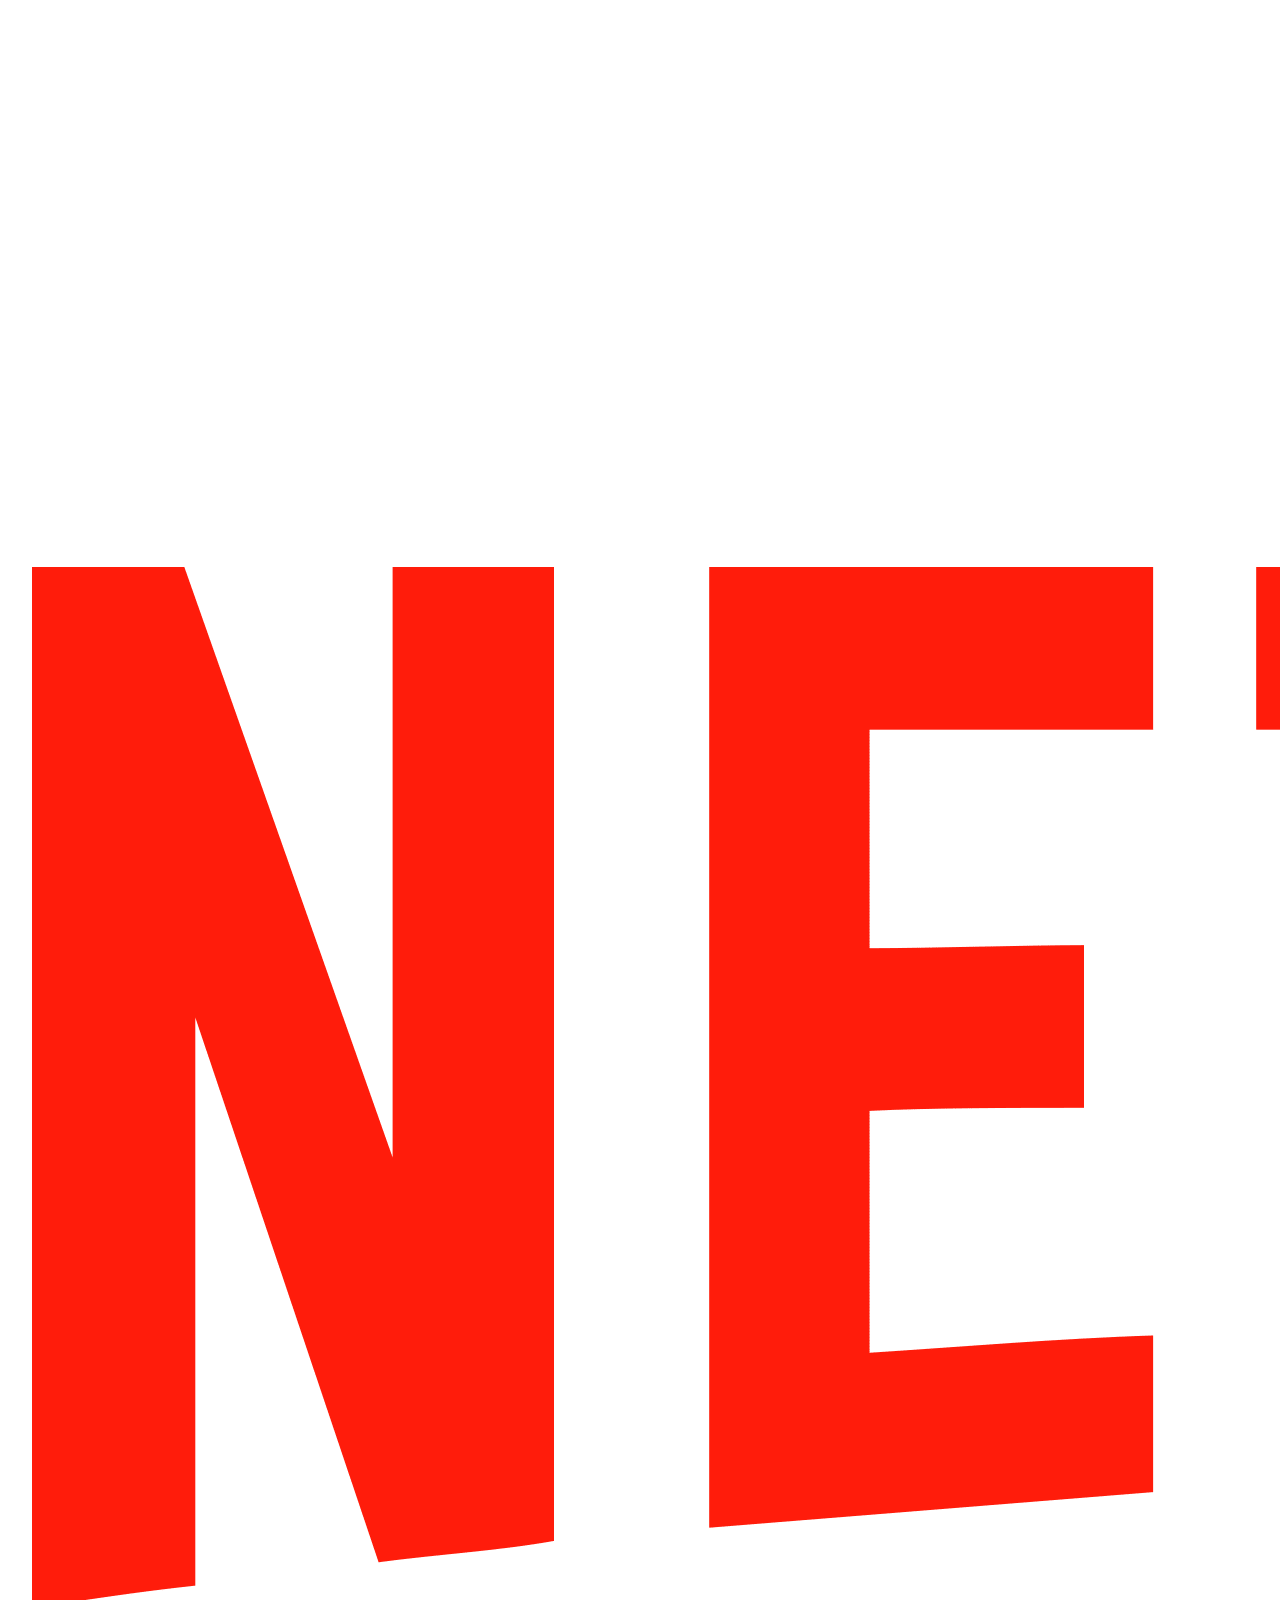
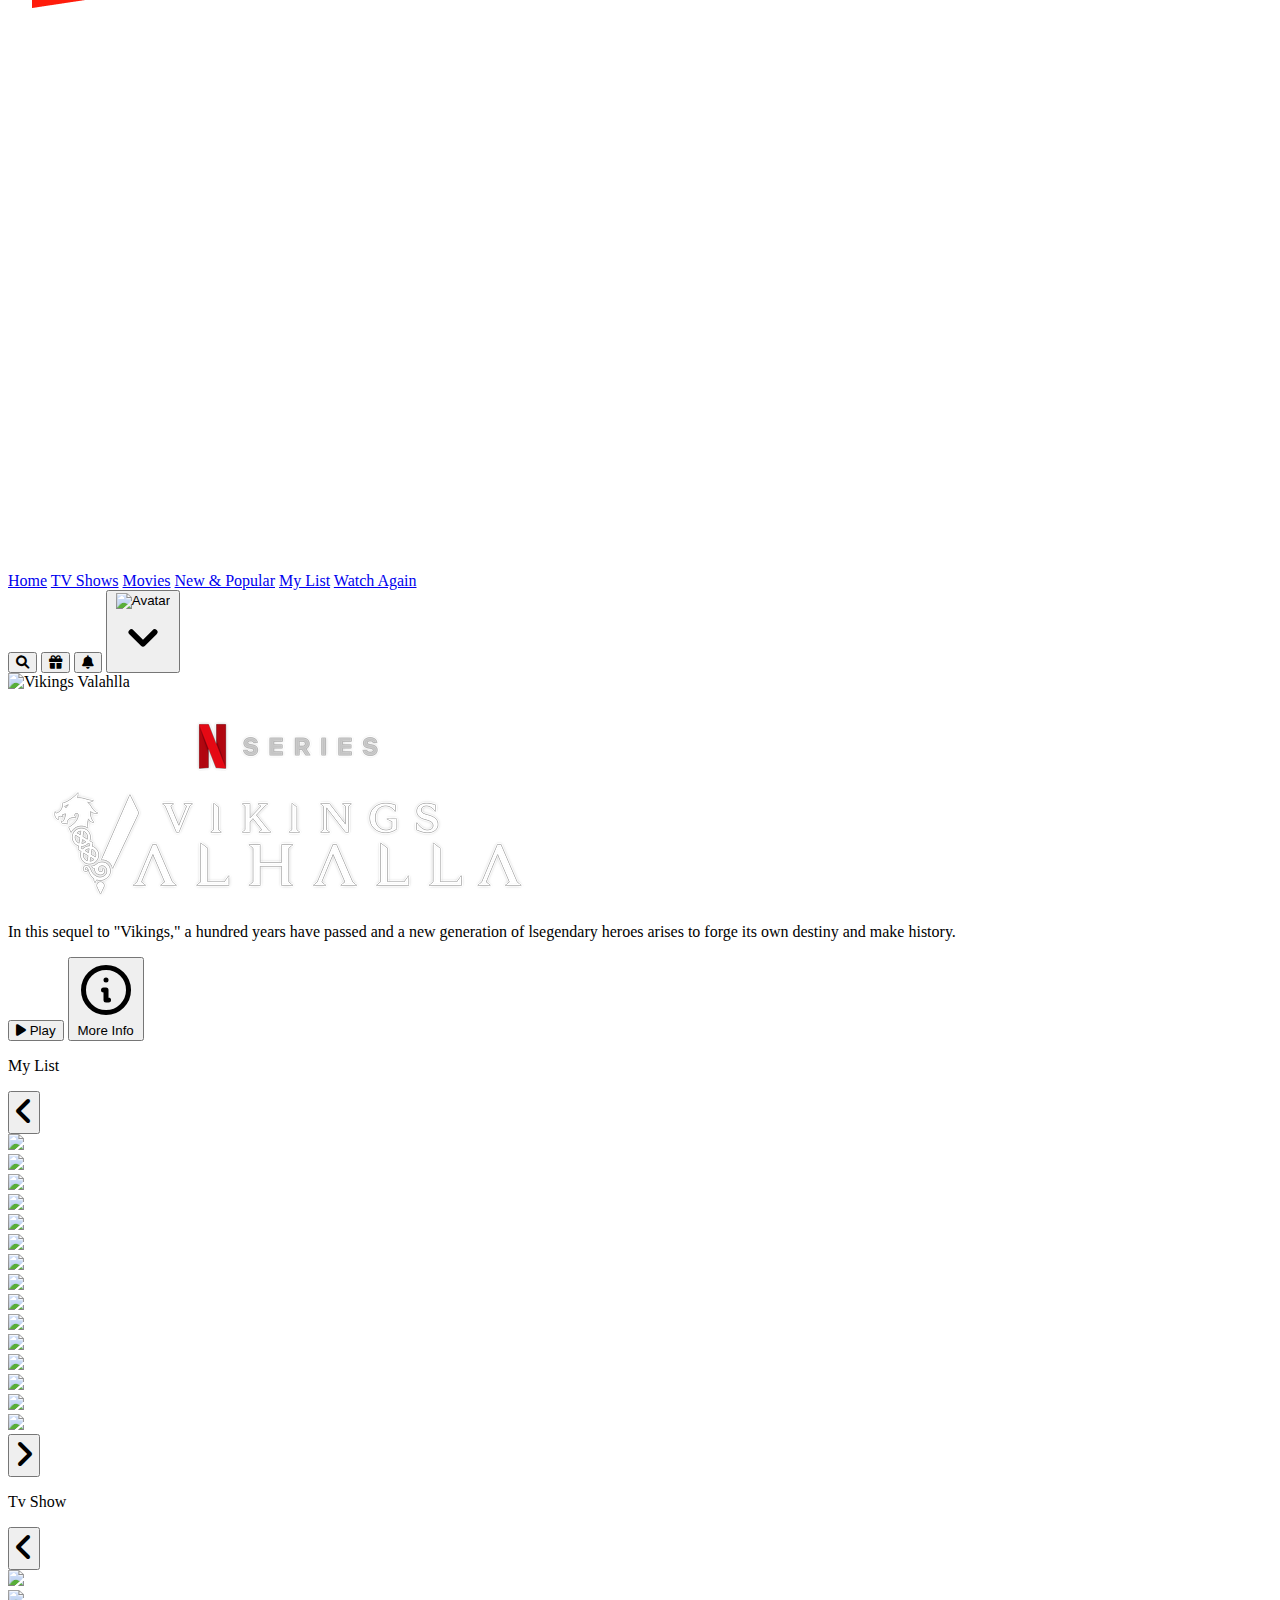
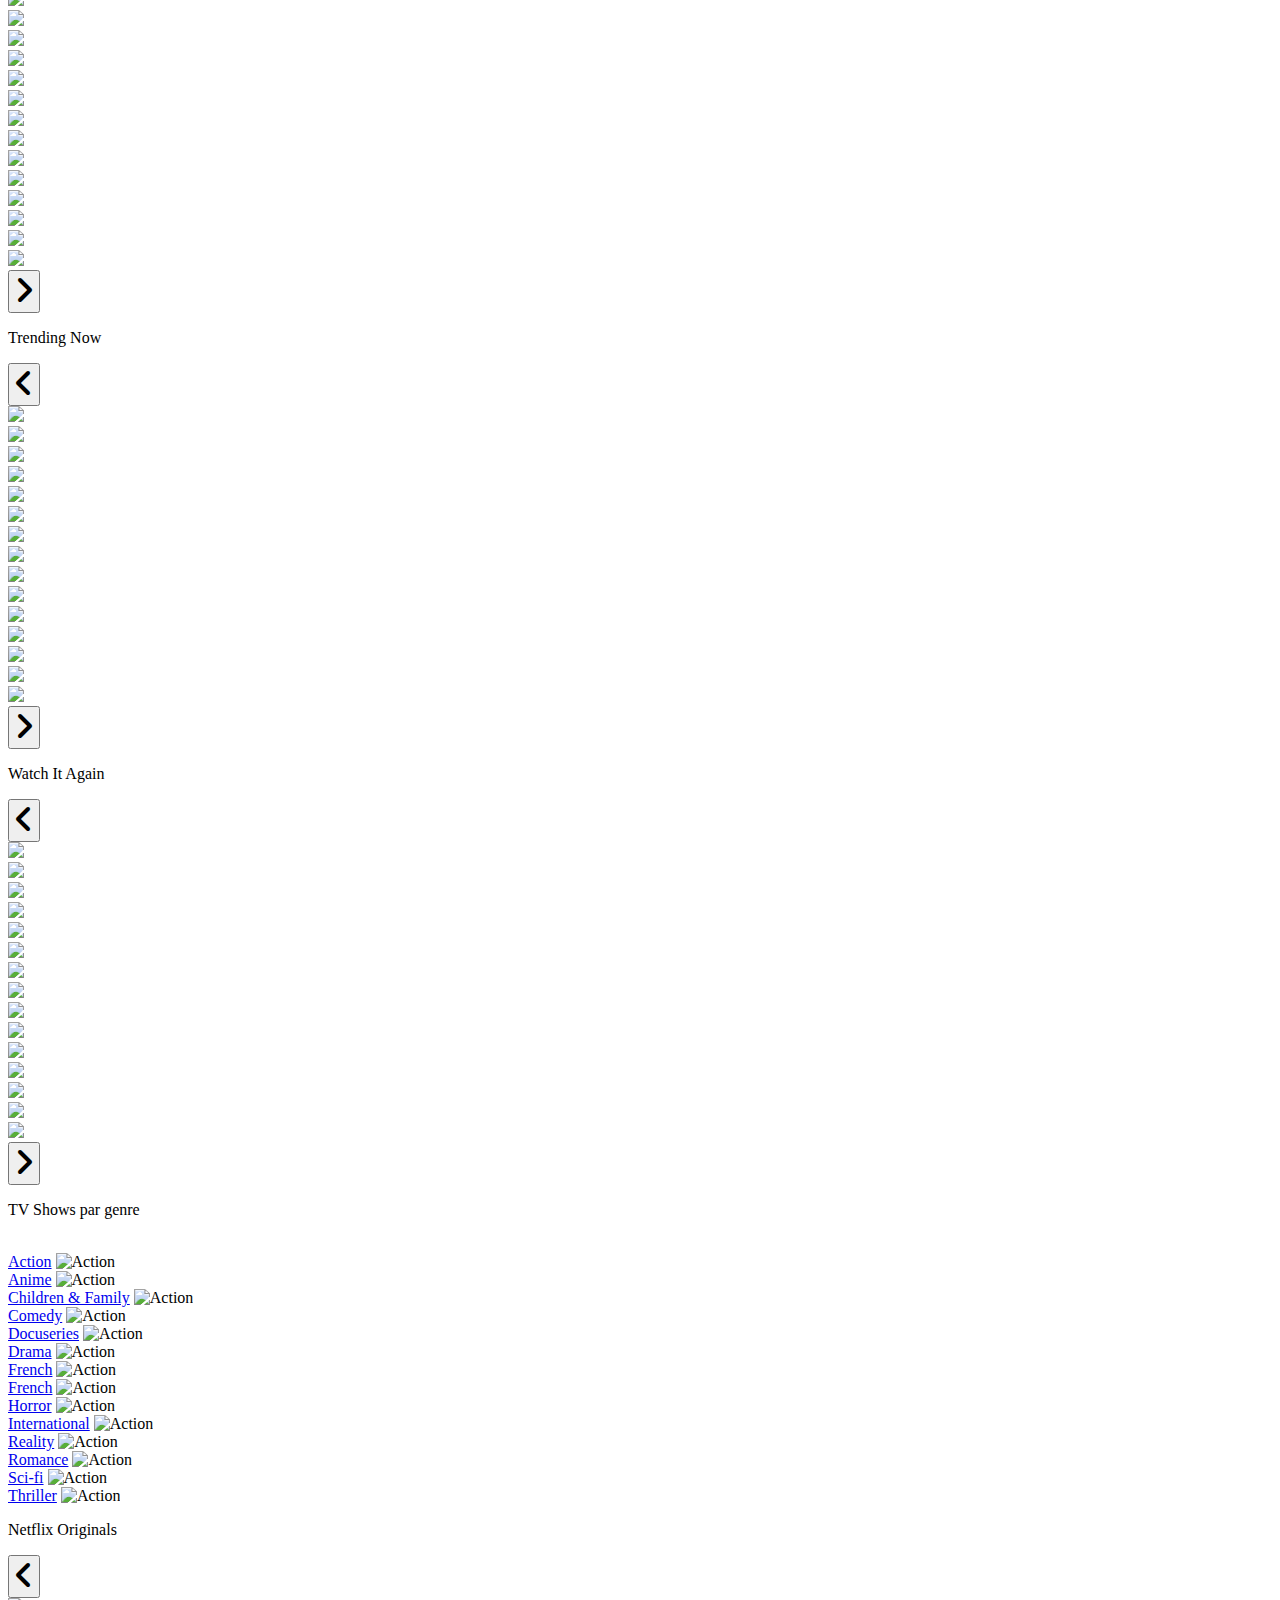
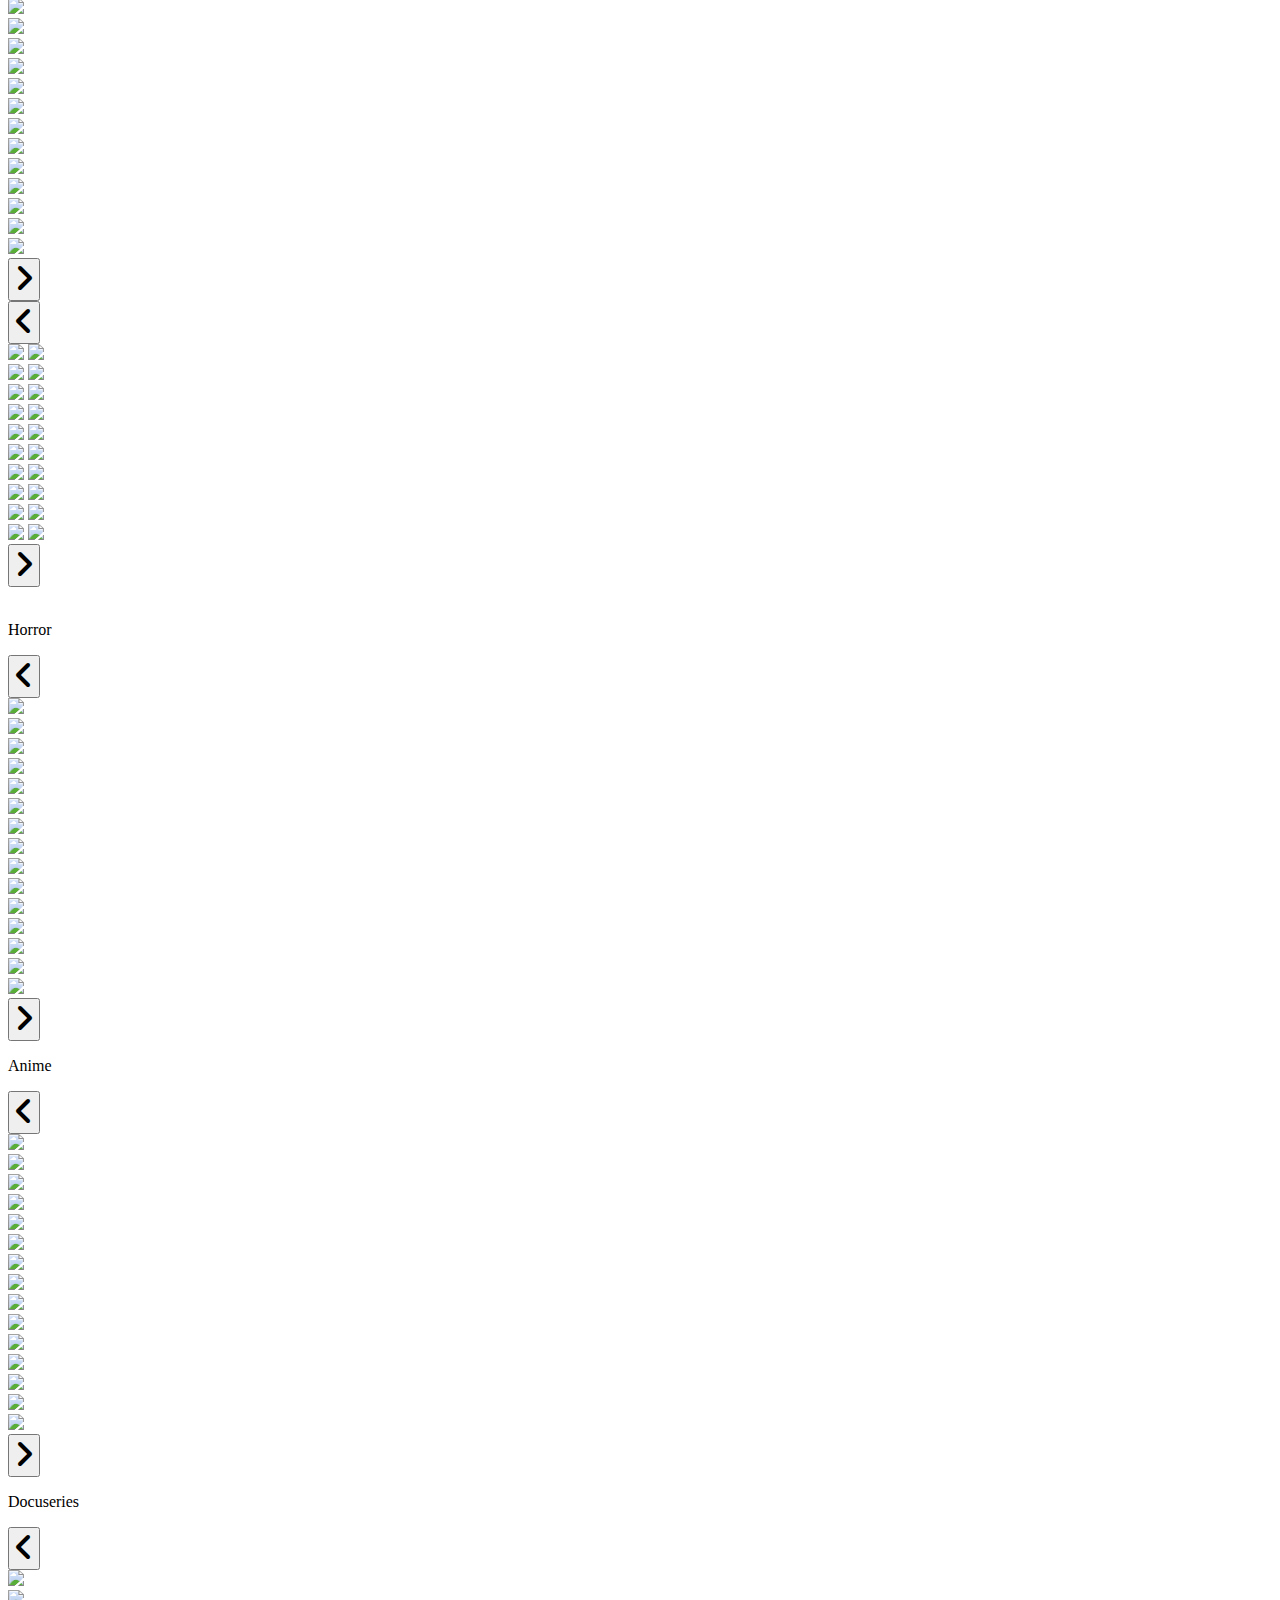
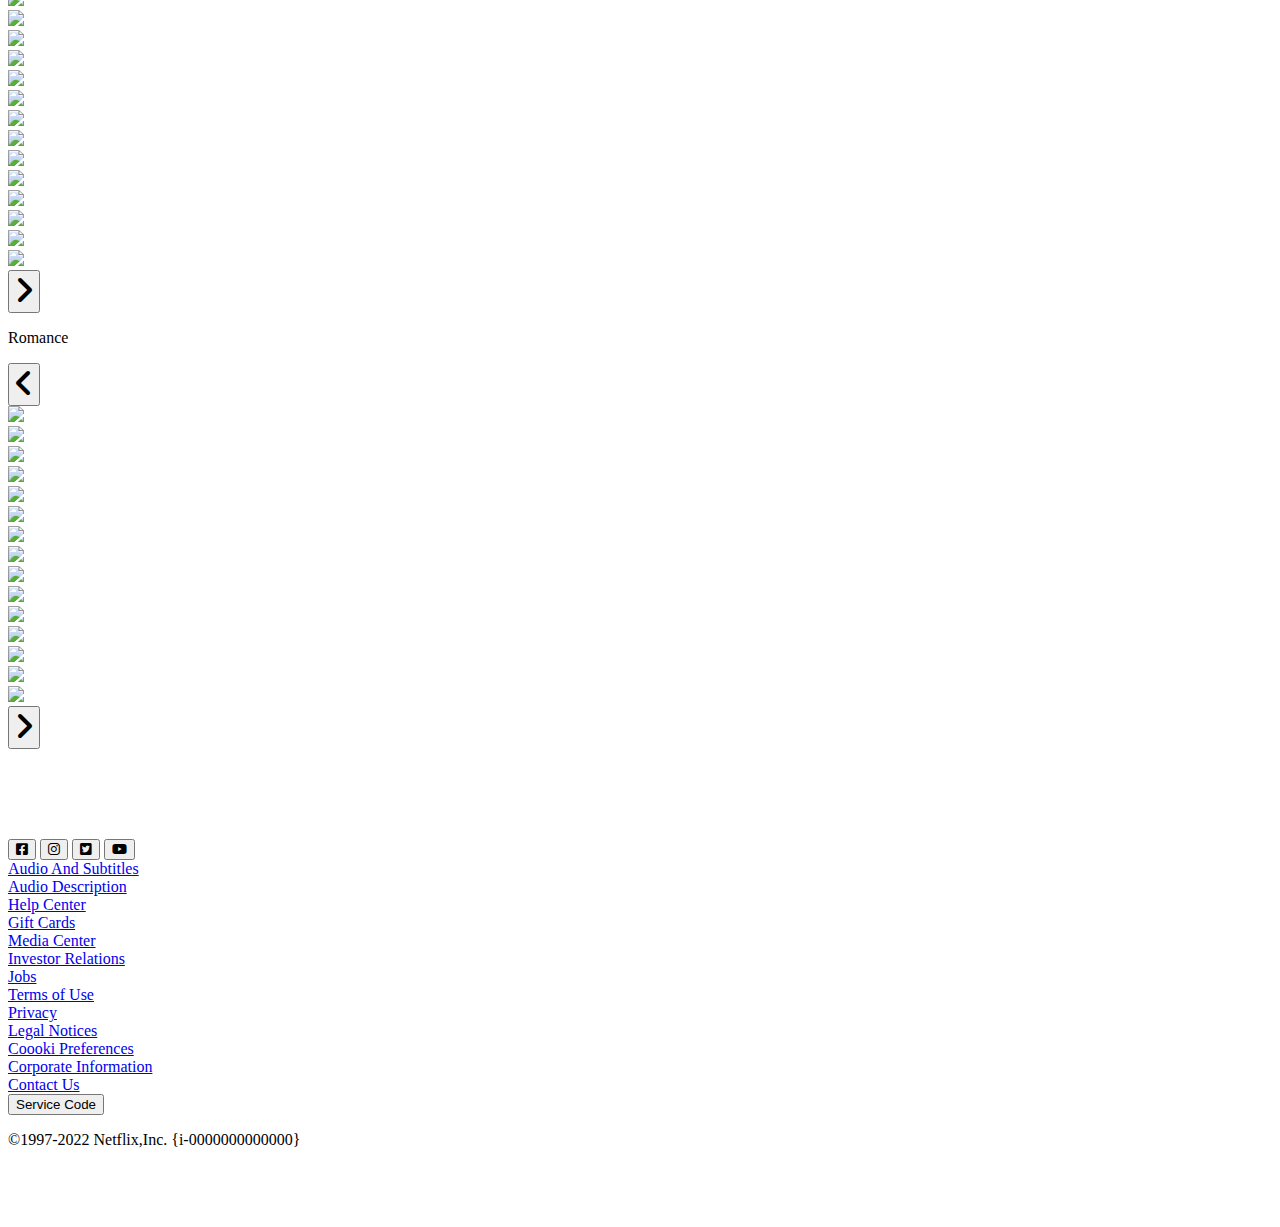
==== Tailwind/Projet Netflix/index.html @ f615016e "Add files via upload" ====
<!DOCTYPE html>
<html class="dark">

<head>

    <meta charset="UTF-8" />
    <meta name="viewport" content="width=device-width, initial-scale=1.0" />
    <meta name="author" content="Jeff GBANZIALI" />
    <meta name="description" content="Watch TV Shows Online, Watch Movies Online" />
    <title> Netflix Home</title>
    <link rel="icon" type="image/png" href="./assets/logo/favicon.ico" />
    <script src="https://cdn.tailwindcss.com"></script>
    <link rel="stylesheet" href="./assets/css/styles.css">
    <link rel="stylesheet" href="https://cdnjs.cloudflare.com/ajax/libs/font-awesome/6.0.0/css/all.min.css" integrity="sha512-9usAa10IRO0HhonpyAIVpjrylPvoDwiPUiKdWk5t3PyolY1cOd4DSE0Ga+ri4AuTroPR5aQvXU9xC6qOPnzFeg==" crossorigin="anonymous" referrerpolicy="no-referrer"
    />

</head>

<body class="bg-black overflow-x-hidden">

    <!------------------------------------------------Haeader------------------------------------------------>

    <header>

        <section id="navbar" class="fixed  top-0 w-full h-18 bg-gradient-to-b  from-black  z-50 text-white">

            <div class="flex xl:flex-row flex-col items-center py-2 px-12 ml-2">
                <a href="#">
                    <img src="./assets/logo/MicrosoftTeams-image.png" alt="Netflix" class="w-24 cursor-pointer" />
                </a>
                <nav class="hidden xl:flex space-x-6 ml-10 text-sm font-light w-1/2">
                    <a href="#" class="font-medium">Home</a>
                    <a href="#" class="hover:text-gray-400">TV Shows</a>
                    <a href="#" class="hover:text-gray-400">Movies</a>
                    <a href="#" class="hover:text-gray-400">New & Popular</a>
                    <a href="#" class="hover:text-gray-400">My List</a>
                    <a href="#" class="hover:text-gray-400">Watch Again</a>
                </nav>

                <nav class="hidden xl:flex justify-center items-center space-x-8 ml-auto text-base font-semibold">
                    <button><i class="fas fa-search text-xl cursor-pointer focus:outline-none"></i></button>
                    <button><i class="fas fa-gift text-xl cursor-pointer focus:outline-none"></i></button>
                    <button><i class="fas fa-bell text-xl cursor-pointer focus:outline-none"></i></button>

                    <button class="flex items-center focus:outline-none">
                            <img src="https://cdn.glitch.global/af80d5c9-1940-44f4-b657-43b4d1e813f7/avatar.jpg?v=1646815955058" alt="Avatar" class="w-8 h-8 rounded"/>
                            <svg class="w-5 h-5 text-white ml-1" fill="currentColor" viewBox="0 0 20 20" xmlns="http://www.w3.org/2000/svg">
                                <path fill-rule="evenodd" d="M5.293 7.293a1 1 0 011.414 0L10 10.586l3.293-3.293a1 1 0 111.414 1.414l-4 4a1 1 0 01-1.414 0l-4-4a1 1 0 010-1.414z" clip-rule="evenodd"></path>
                            </svg>

                        </button>

                </nav>
            </div>

        </section>

        <section class="h-screen">

            <div>

                <img src="https://occ-0-2794-2219.1.nflxso.net/dnm/api/v6/E8vDc_W8CLv7-yMQu8KMEC7Rrr8/AAAABSjmGbTRKGriuBr3O6aT3ice6_yB7-Kq1lwpRP1QmZSDmvWN0Du_0cqlaDONncNIQdUEb2Q5NzAurjUQvxwSHsmbUCjc.jpg?r=105" alt="Vikings Valahlla" class="w-full h-screen object-cover"
                />
                <div class="absolute top-40 px-16">

                    <div class="flex flex-col xl:w-5/12 lg:w-6/12 md:w-8/12 sm:w-8/12 space-y-2 py-12">
                        <img src="./assets/img/2111.png" alt="Vikings Valahlla" />
                        <p class="text-white text-lg text-justify">In this sequel to "Vikings," a hundred years have passed and a new generation of lsegendary heroes arises to forge its own destiny and make history.</p>

                        <div class="flex flex-row w-full space-x-4">
                            <button class="flex justify-center items-center bg-white hover:bg-opacity-80 rounded-lg shadow-md space-x-2 px-8 py-2 mt-5">
                                    <i class="fas fa-play"></i>
                                    <span class="text-gray-800 font-semibold">Play</span>

                                </button>
                            <button class="flex justify-center items-center bg-gray-800 bg-opacity-80 hover:bg-opacity-60 rounded-lg shadow-md space-x-2 px-8 py-2 mt-5">
                                    <svg class="w-6 h-6 text-white" fill="none" stroke="currentColor" viewBox="0 0 24 24" xmlns="http://www.w3.org/2000/svg"> 
                                        <path stroke-linecap="round" stroke-linejoin="round" stroke-width="2" d="M13 16h-1v-4h-1m1-4h.01M21 12a9 9 0 11-18 0 9 9 0 0118 0z"></path> 
                                    </svg>
                                    <span class="text-white font-semibold">More Info</span>
                                </button>
                        </div>

                    </div>

                </div>

            </div>


            <!-- wallpaper, bg gradient to top -->
            <div class="absolute bottom-0 bg-gradient-to-t from-black w-full h-40"></div>


        </section>

    </header>

    <!------------------------------------------------Haeader------------------------------------------------>

    <!------------------------------------------------Main------------------------------------------------>

    <main>

        <!-- My List-->


        <p class="text-white py-2 font-semibold text-xl ml-16">My List</p>

        <section class="carousel overflow-x-hidden scroll-smooth mb-12">

            <!-- carousel -->
            <div class="flex space-x-2">

                <!-- arrow left-->
                <div class="absolute left-0 mt-16 z-30 cursor-pointer text-white leftArrow" onClick="leftScroll('.carousel', '.leftArrow')">
                    <button class="hover:bg-opacity-80 fixed bg-none relative p-4 h-40  mr-2 focus:outline-none"><font size="6"><i class="fas fa-angle-left"></i></font></button>
                </div>

                <div class="relative">
                    <div class="">
                        <a href="#"><img id="image" src="./assets/img/My List/VAL.ZW1zLXByZC1hc3NldHMvdHZzZWFzb24vNTk1NzNjMzYtMDViZC00OWM0LThjN2QtMzljNDExYTJmNTE0LmpwZw==" class="hover:scale-y-105 rounded m-2 max-h-64 max-w-xs" /></a>
                    </div>
                </div>
                <div class="relative">
                    <div class="">
                        <a href="#"><img id="image2" src="./assets/img/My List/green-snake-2.jpg" class="hover:scale-y-105 rounded m-2 max-h-64 max-w-xs" /></a>
                    </div>
                </div>
                <div class="relative">
                    <div class="">
                        <a href="#"><img id="image3" src="./assets/img/My List/newgods.jpg" class="hover:scale-y-105 rounded m-2 max-h-64 max-w-xs" /></a>
                    </div>
                </div>
                <div class="relative">
                    <div class="">
                        <a href="#"><img id="image4" src="./assets/img/My List/saint.jpg" class="hover:scale-y-105 rounded m-2 max-h-64 max-w-xs" /></a>
                    </div>
                </div>
                <div class="relative">
                    <div class="">
                        <a href="#"><img id="image5" src="./assets/img/My List/squid.jpg" class="hover:scale-y-105 rounded m-2 max-h-64 max-w-xs" /></a>
                    </div>
                </div>
                <div class="relative">
                    <div class="">
                        <a href="#"><img id="image6" src="./assets/img/My List/narcos.jpg" class="hover:scale-y-105 rounded m-2 max-h-64 max-w-xs " /></a>
                    </div>
                </div>
                <div class="relative">
                    <div class="">
                        <a href="#"><img id="image7" src="./assets/img/My List/touriste.jpg" class="hover:scale-y-105 rounded m-2 max-h-64 max-w-xs " /></a>
                    </div>
                </div>
                <div class="relative">
                    <div class="">
                        <a href="#"><img id="image8" src="./assets/img/My List/peaky.jpg" class="hover:scale-y-105 rounded m-2 max-h-64 max-w-xs" /></a>
                    </div>
                </div>
                <div class="relative">
                    <div class="   ">
                        <a href="#"><img id="image9" src="./assets/img/My List/casa.jpg" class="hover:scale-y-105 rounded m-2 max-h-64 max-w-xs" /></a>
                    </div>
                </div>
                <div class="relative">
                    <div class="">
                        <a href="#"><img id="image10" src="./assets/img/My List/anonim.jpg" class="hover:scale-y-105 rounded m-2 max-h-64 max-w-xs" /></a>
                    </div>
                </div>
                <div class="relative">
                    <div class="">
                        <a href="#"><img id="image11" src="./assets/img/My List/kenshin.jpg" class="hover:scale-y-105 rounded m-2 max-h-64 max-w-xs" /></a>
                    </div>
                </div>
                <div class="relative">
                    <div class="">
                        <a href="#"><img id="image12" src="./assets/img/My List/thelastki,gdom.png" class="hover:scale-y-105 rounded m-2 max-h-64 max-w-xs" /></a>
                    </div>
                </div>
                <div class="relative">
                    <div class="">
                        <a href="#"><img id="image13" src="./assets/img/My List/lucifer.png" class="hover:scale-y-105 rounded m-2 max-h-64 max-w-xs" /></a>
                    </div>
                </div>
                <div class="relative">
                    <div class="">
                        <a href="#"><img id="image14" src="./assets/img/My List/boruto.jpg" class="hover:scale-y-105 rounded m-2 max-h-64 max-w-xs" /></a>
                    </div>
                </div>
                <div class="relative">
                    <div class="">
                        <a href="#"><img id="image15" src="./assets/img/My List/boy.png" class=" hover:scale-y-105 rounded m-2 max-h-64 max-w-xs" /></a>
                    </div>
                </div>

                <!-- arrow right -->
                <div class="absolute right-0 mt-16 text-white cursor-pointer rightArrow" onClick="rightScroll('.carousel', '.rightArrow')">
                    <button class="p-4 h-40 mr-2 focus:outline-none"><font size="6"><i class="fas fa-angle-right"></i></font></button>
                </div>


            </div>

        </section>

        <!-- My List-->


        <!-- Tv Show-->

        <p class="text-white py-2 font-semibold text-xl ml-16">Tv Show</p>

        <section class="carousel1 overflow-x-hidden scroll-smooth mb-12">

            <!-- carousel -->
            <div class="flex space-x-2 ">

                <!-- arrow left-->
                <div class="absolute left-0 mt-16 z-30 cursor-pointer text-white leftArrow1" onClick="leftScroll('.carousel1', '.leftArrow1')">
                    <button class="relative p-4 h-40  mr-2 focus:outline-none"><font size="6"><i class="fas fa-angle-left"></i></font></button>
                </div>

                <div class="relative">
                    <div class="">
                        <a href="#"><img src="./assets/img/anime/anim1.jpg" class="hover:scale-y-105 rounded m-2 max-h-64 max-w-xs" /></a>
                    </div>
                </div>
                <div class="relative">
                    <div class="">
                        <a href="#"><img src="./assets/img/My list/ragnarok.png" class="hover:scale-y-105 rounded m-2 max-h-64 max-w-xs" /></a>
                    </div>
                </div>
                <div class="relative">
                    <div class="">
                        <a href="#"><img src="./assets/img/My list/lucifer.png" class="hover:scale-y-105 rounded m-2 max-h-64 max-w-xs" /></a>
                    </div>
                </div>
                <div class="relative">
                    <div class="">
                        <a href="#"><img src="./assets/img/Romance/rom3.jpg" class="hover:scale-y-105 rounded m-2 max-h-64 max-w-xs" /></a>
                    </div>
                </div>
                <div class="relative">
                    <div class="">
                        <a href="#"><img src="./assets/img/My list/anonim.jpg" class="hover:scale-y-105 rounded m-2 max-h-64 max-w-xs" /></a>
                    </div>
                </div>
                <div class="relative">
                    <div class="">
                        <a href="#"><img src="./assets/img/horror/horror16.jpg" class="hover:scale-y-105 rounded m-2 max-h-64 max-w-xs " /></a>
                    </div>
                </div>
                <div class="relative">
                    <div class="">
                        <a href="#"><img src="./assets/img/My list/boruto.jpg" class="hover:scale-y-105 rounded m-2 max-h-64 max-w-xs " /></a>
                    </div>
                </div>
                <div class="relative">
                    <div class="">
                        <a href="#"><img src="./assets/img/Tv Shows/affection.png" class="hover:scale-y-105 rounded m-2 max-h-64 max-w-xs" /></a>
                    </div>
                </div>
                <div class="relative">
                    <div class="   ">
                        <a href="#"><img src="./assets/img/Tv Shows/vikings.png" class="hover:scale-y-105 rounded m-2 max-h-64 max-w-xs" /></a>
                    </div>
                </div>
                <div class="relative">
                    <div class="">
                        <a href="#"><img src="./assets/img/Tv Shows/vanhelsing.png" class="hover:scale-y-105 rounded m-2 max-h-64 max-w-xs" /></a>
                    </div>
                </div>
                <div class="relative">
                    <div class="">
                        <a href="#"><img src="./assets/img/horror/horror8.jpg" class="hover:scale-y-105 rounded m-2 max-h-64 max-w-xs" /></a>
                    </div>
                </div>
                <div class="relative">
                    <div class="">
                        <a href="#"><img src="./assets/img/Romance/rom4.jpg" class="hover:scale-y-105 rounded m-2 max-h-64 max-w-xs" /></a>
                    </div>
                </div>
                <div class="relative">
                    <div class="">
                        <a href="#"><img src="./assets/img/My list/touriste.jpg" class="hover:scale-y-105 rounded m-2 max-h-64 max-w-xs" /></a>
                    </div>
                </div>
                <div class="relative">
                    <div class="">
                        <a href="#"><img src="./assets/img/anime/anim8.png" class="hover:scale-y-105 rounded m-2 max-h-64 max-w-xs" /></a>
                    </div>
                </div>
                <div class="relative">
                    <div class="">
                        <a href="#"><img src="./assets/img/comédie/comedie12.jpg" class=" hover:scale-y-105 rounded m-2 max-h-64 max-w-xs" /></a>
                    </div>
                </div>

                <!-- arrow right -->
                <div class="absolute right-0 mt-16 text-white cursor-pointer rightArrow1" onClick="rightScroll('.carousel1', '.rightArrow1')">
                    <button class="p-4 h-40 mr-2 focus:outline-none"><font size="6"><i class="fas fa-angle-right"></i></font></button>
                </div>


            </div>

        </section>



        <!-- Tv Show-->


        <!-- Trending Now-->


        <p class="text-white py-2 font-semibold text-xl ml-16">Trending Now</p>

        <section class="carousel2 overflow-x-hidden scroll-smooth mb-12">

            <!-- carousel -->
            <div class="flex space-x-2 ">

                <!-- arrow left-->
                <div class="absolute left-0 mt-16 z-30 cursor-pointer text-white leftArrow2" onClick="leftScroll('.carousel2', '.leftArrow2')">
                    <button class="relative p-4 h-40  mr-2 focus:outline-none"><font size="6"><i class="fas fa-angle-left"></i></font></button>
                </div>

                <div class="relative">
                    <div class="">
                        <a href="#"><img src="./assets/img/Trending Now/1.jpg" class="hover:scale-y-105 rounded m-2 max-h-64 max-w-xs" /></a>
                    </div>
                </div>
                <div class="relative">
                    <div class="">
                        <a href="#"><img src="./assets/img/Trending Now/2.webp" class="hover:scale-y-105 rounded m-2 max-h-64 max-w-xs" /></a>
                    </div>
                </div>
                <div class="relative">
                    <div class="">
                        <a href="#"><img src="./assets/img/Trending Now/3.jpg" class="hover:scale-y-105 rounded m-2 max-h-64 max-w-xs" /></a>
                    </div>
                </div>
                <div class="relative">
                    <div class="">
                        <a href="#"><img src="./assets/img/Trending Now/4.jpg" class="hover:scale-y-105 rounded m-2 max-h-64 max-w-xs" /></a>
                    </div>
                </div>
                <div class="relative">
                    <div class="">
                        <a href="#"><img src="./assets/img/Trending Now/5.jpg" class="hover:scale-y-105 rounded m-2 max-h-64 max-w-xs" /></a>
                    </div>
                </div>
                <div class="relative">
                    <div class="">
                        <a href="#"><img src="./assets/img/Trending Now/6.webp" class="hover:scale-y-105 rounded m-2 max-h-64 max-w-xs " /></a>
                    </div>
                </div>
                <div class="relative">
                    <div class="">
                        <a href="#"><img src="./assets/img/Trending Now/7.jpg" class="hover:scale-y-105 rounded m-2 max-h-64 max-w-xs " /></a>
                    </div>
                </div>
                <div class="relative">
                    <div class="">
                        <a href="#"><img src="./assets/img/Trending Now/8.jpg" class="hover:scale-y-105 rounded m-2 max-h-64 max-w-xs" /></a>
                    </div>
                </div>
                <div class="relative">
                    <div class="   ">
                        <a href="#"><img src="./assets/img/Trending Now/9.jpg" class="hover:scale-y-105 rounded m-2 max-h-64 max-w-xs" /></a>
                    </div>
                </div>
                <div class="relative">
                    <div class="">
                        <a href="#"><img src="./assets/img/Trending Now/10.png" class="hover:scale-y-105 rounded m-2 max-h-64 max-w-xs" /></a>
                    </div>
                </div>
                <div class="relative">
                    <div class="">
                        <a href="#"><img src="./assets/img/Trending Now/11.jpg" class="hover:scale-y-105 rounded m-2 max-h-64 max-w-xs" /></a>
                    </div>
                </div>
                <div class="relative">
                    <div class="">
                        <a href="#"><img src="./assets/img/Trending Now/12.jpg" class="hover:scale-y-105 rounded m-2 max-h-64 max-w-xs" /></a>
                    </div>
                </div>
                <div class="relative">
                    <div class="">
                        <a href="#"><img src="./assets/img/Trending Now/13.jpg" class="hover:scale-y-105 rounded m-2 max-h-64 max-w-xs" /></a>
                    </div>
                </div>
                <div class="relative">
                    <div class="">
                        <a href="#"><img src="./assets/img/Trending Now/14.jpg" class="hover:scale-y-105 rounded m-2 max-h-64 max-w-xs" /></a>
                    </div>
                </div>
                <div class="relative">
                    <div class="">
                        <a href="#"><img src="./assets/img/Trending Now/15.jpeg" class=" hover:scale-y-105 rounded m-2 max-h-64 max-w-xs" /></a>
                    </div>
                </div>

                <!-- arrow right -->
                <div class="absolute right-0 mt-16 text-white cursor-pointer rightArrow2" onClick="rightScroll('.carousel2', '.rightArrow2')">
                    <button class="p-4 h-40 mr-2 focus:outline-none"><font size="6"><i class="fas fa-angle-right"></i></font></button>
                </div>



            </div>

        </section>

        <!-- Trending Now-->


        <!-- Watch It Again -->

        <p class="text-white py-2 font-semibold text-xl ml-16">Watch It Again</p>
        <section class="carousel3 overflow-x-hidden scroll-smooth mb-12">

            <!-- carousel -->
            <div class="flex space-x-2 ">

                <!-- arrow left-->
                <div class="absolute left-0 mt-16 z-30 cursor-pointer text-white leftArrow3" onClick="leftScroll('.carousel3', '.leftArrow3')">
                    <button class="relative p-4 h-40  mr-2 focus:outline-none"><font size="6"><i class="fas fa-angle-left"></i></font></button>
                </div>

                <div class="relative">
                    <div class="">
                        <a href="#"><img src="./assets/img/My list/vikings.png" class="hover:scale-y-105 rounded m-2 max-h-64 max-w-xs" /></a>
                    </div>
                </div>
                <div class="relative">
                    <div class="">
                        <a href="#"><img src="./assets/img/My list/thelastki,gdom.png" class="hover:scale-y-105 rounded m-2 max-h-64 max-w-xs" /></a>
                    </div>
                </div>
                <div class="relative">
                    <div class="">
                        <a href="#"><img src="./assets/img/My list/peaky.jpg" class="hover:scale-y-105 rounded m-2 max-h-64 max-w-xs" /></a>
                    </div>
                </div>
                <div class="relative">
                    <div class="">
                        <a href="#"><img src="./assets/img/My list/adams.jpg" class="hover:scale-y-105 rounded m-2 max-h-64 max-w-xs" /></a>
                    </div>
                </div>
                <div class="relative">
                    <div class="">
                        <a href="#"><img src="./assets/img/horror/horror16.jpg" class="hover:scale-y-105 rounded m-2 max-h-64 max-w-xs" /></a>
                    </div>
                </div>
                <div class="relative">
                    <div class="">
                        <a href="#"><img src="./assets/img/horror/horror12.jpg" class="hover:scale-y-105 rounded m-2 max-h-64 max-w-xs " /></a>
                    </div>
                </div>
                <div class="relative">
                    <div class="">
                        <a href="#"><img src="./assets/img/My list/boy.png" class="hover:scale-y-105 rounded m-2 max-h-64 max-w-xs " /></a>
                    </div>
                </div>
                <div class="relative">
                    <div class="">
                        <a href="#"><img src="./assets/img/My list/ragnarok.png" class="hover:scale-y-105 rounded m-2 max-h-64 max-w-xs" /></a>
                    </div>
                </div>
                <div class="relative">
                    <div class="   ">
                        <a href="#"><img src="./assets/img/My list/lucifer.png" class="hover:scale-y-105 rounded m-2 max-h-64 max-w-xs" /></a>
                    </div>
                </div>
                <div class="relative">
                    <div class="">
                        <a href="#"><img src="./assets/img/Trending Now/14.jpg" class="hover:scale-y-105 rounded m-2 max-h-64 max-w-xs" /></a>
                    </div>
                </div>
                <div class="relative">
                    <div class="">
                        <a href="#"><img src="./assets/img/Trending Now/5.jpg" class="hover:scale-y-105 rounded m-2 max-h-64 max-w-xs" /></a>
                    </div>
                </div>
                <div class="relative">
                    <div class="">
                        <a href="#"><img src="./assets/img/Trending Now/1.jpg" class="hover:scale-y-105 rounded m-2 max-h-64 max-w-xs" /></a>
                    </div>
                </div>
                <div class="relative">
                    <div class="">
                        <a href="#"><img src="./assets/img/My list/VAL.ZW1zLXByZC1hc3NldHMvdHZzZWFzb24vNTk1NzNjMzYtMDViZC00OWM0LThjN2QtMzljNDExYTJmNTE0LmpwZw==" class="hover:scale-y-105 rounded m-2 max-h-64 max-w-xs" /></a>
                    </div>
                </div>
                <div class="relative">
                    <div class="">
                        <a href="#"><img src="./assets/img/anime/anim5.jpg" class="hover:scale-y-105 rounded m-2 max-h-64 max-w-xs" /></a>
                    </div>
                </div>
                <div class="relative">
                    <div class="">
                        <a href="#"><img src="./assets/img/anime/anim8.png" class=" hover:scale-y-105 rounded m-2 max-h-64 max-w-xs" /></a>
                    </div>
                </div>

                <!-- arrow right -->
                <div class="absolute right-0 mt-16 text-white cursor-pointer rightArrow3" onClick="rightScroll('.carousel3', '.rightArrow3')">
                    <button class="p-4 h-40 mr-2 focus:outline-none"><font size="6"><i class="fas fa-angle-right"></i></font></button>
                </div>



            </div>

        </section>


        <!-- Watch It Again -->

        <!-- TV Shows par genre-->
        <section>

            <div class="px-12 py-3 mx-6 ">


                <p class="py-2 text-white font-bold">TV Shows par genre</p>
                <br>
                <div>

                    <div class="grid gap-3 xl:grid-cols-7 lg:grid-cols-5 md:grid-cols-4 sm:grid-cols-3 grid-cols-2">

                        <div class="relative bg-gradient-to-r hover:opacity-50 from-green-900 to-green-100 rounded overflow-hidden">
                            <a class="absolute top-1/4 left-3 no-underline text-white font-bold lg:text-xl md:text-base z-10" href="#">Action</a>
                            <img class="rounded opacity-30 mb-3 transform hover:scale-125 transition duration-500 ease-in-out overflow-hidden" src="" alt="Action">
                        </div>

                        <div class="relative bg-gradient-to-r hover:opacity-50 from-red-900 to-red-100 rounded overflow-hidden">
                            <a class="absolute top-1/4 left-3 no-underline text-white font-bold lg:text-xl md:text-base z-10" href="#">Anime</a>
                            <img class="rounded opacity-30 mb-3 transform hover:scale-125 transition duration-500 ease-in-out overflow-hidden" src="" alt="Action">
                        </div>

                        <div class="relative bg-gradient-to-r hover:opacity-50 from-yellow-900 to-yellow-100 rounded overflow-hidden">
                            <a class="absolute lg:top-1/4 lg:left-3 md:top-1 md:left-3 no-underline text-white font-bold lg:text-xl md:text-base z-10" href="#">Children & Family</a>
                            <img class="rounded opacity-30 mb-3 transform hover:scale-125 transition duration-500 ease-in-out overflow-hidden" src="" alt="Action">
                        </div>

                        <div class="relative bg-gradient-to-r hover:opacity-50 from-pink-900 to-pink-100 rounded overflow-hidden">
                            <a class="absolute top-1/4 left-3 no-underline text-white font-bold lg:text-xl md:text-base z-10" href="#">Comedy</a>
                            <img class="rounded opacity-30 mb-3 transform hover:scale-125 transition duration-500 ease-in-out overflow-hidden" src="" alt="Action">
                        </div>

                        <div class="relative bg-gradient-to-r hover:opacity-50 from-indigo-900 to-indigo-100 rounded overflow-hidden">
                            <a class="absolute top-1/4 left-3 no-underline text-white font-bold lg:text-xl md:text-base z-10" href="#">Docuseries</a>
                            <img class="rounded opacity-30 mb-3 transform hover:scale-125 transition duration-500 ease-in-out overflow-hidden" src="./assets/img/docuseries.png" alt="Action">
                        </div>

                        <div class="relative bg-gradient-to-r from-green-500 to-green-100 rounded overflow-hidden">
                            <a class="absolute top-1/4 left-3 no-underline text-white font-bold lg:text-xl md:text-base z-10" href="#">Drama</a>
                            <img class="rounded opacity-30 mb-3 transform hover:scale-125 transition duration-500 ease-in-out overflow-hidden" src="" alt="Action">
                        </div>

                        <div class="relative bg-gradient-to-r hover:opacity-50 from-pink-500 to-pink-100 rounded overflow-hidden">
                            <a class="absolute top-1/4 left-3 no-underline text-white font-bold lg:text-xl md:text-base z-10" href="#">French</a>
                            <img class="rounded opacity-30 mb-3 transform hover:scale-125 transition duration-500 ease-in-out overflow-hidden" src="" alt="Action">
                        </div>

                        <div class="relative bg-gradient-to-r hover:opacity-50 from-blue-500 to-blue-100 rounded overflow-hidden">
                            <a class="absolute top-1/4 left-3 no-underline text-white font-bold lg:text-xl md:text-base z-10" href="#">French</a>
                            <img class="rounded opacity-30 mb-3 transform hover:scale-125 transition duration-500 ease-in-out overflow-hidden" src="" alt="Action">
                        </div>

                        <div class="relative bg-gradient-to-r from-purple-600 hover:opacity-50 to-purple-100 rounded overflow-hidden">
                            <a class="absolute top-1/4 left-3 no-underline text-white font-bold lg:text-xl md:text-base z-10" href="#">Horror</a>
                            <img class="rounded opacity-30 mb-3 transform hover:scale-125 transition duration-500 ease-in-out overflow-hidden" src="" alt="Action">
                        </div>

                        <div class="relative bg-gradient-to-r from-red-600 hover:opacity-50 to-red-100 rounded overflow-hidden">
                            <a class="absolute top-1/4 left-3 no-underline text-white font-bold lg:text-xl md:text-base z-10" href="#">International</a>
                            <img class="rounded opacity-30 mb-3 transform hover:scale-125 transition duration-500 ease-in-out overflow-hidden" src="" alt="Action">
                        </div>

                        <div class="relative bg-gradient-to-r from-indigo-700 hover:opacity-50 to-indigo-100 rounded overflow-hidden">
                            <a class="absolute top-1/4 left-3 no-underline text-white font-bold lg:text-xl md:text-base z-10" href="#">Reality</a>
                            <img class="rounded opacity-30 mb-3 transform hover:scale-125 transition duration-500 ease-in-out overflow-hidden" src="" alt="Action">
                        </div>


                        <div class="relative bg-gradient-to-r from-yellow-500 hover:opacity-50 to-yellow-100 rounded overflow-hidden">
                            <a class="absolute top-1/4 left-3 no-underline text-white font-bold lg:text-xl md:text-base z-10" href="#">Romance</a>
                            <img class="rounded opacity-30 mb-3 transform hover:scale-125 transition duration-500 ease-in-out overflow-hidden" src="" alt="Action">
                        </div>

                        <div class="relative bg-gradient-to-r from-pink-400 hover:opacity-50 to-pink-100 rounded overflow-hidden">
                            <a class="absolute top-1/4 left-3 no-underline text-white font-bold lg:text-xl md:text-base z-10" href="#">Sci-fi</a>
                            <img class="rounded opacity-30 mb-3 transform hover:scale-125 transition duration-500 ease-in-out overflow-hidden" src="" alt="Action">
                        </div>

                        <div class="relative bg-gradient-to-r from-purple-500 hover:opacity-50 to-purple-50 rounded overflow-hidden">
                            <a class="absolute top-1/4 left-3 no-underline text-white font-bold lg:text-xl md:text-base z-10" href="#">Thriller</a>
                            <img class="rounded opacity-30 mb-3 transform hover:scale-125 transition duration-500 ease-in-out overflow-hidden" src="" alt="Action">
                        </div>

                    </div>
                </div>
            </div>

        </section>

        <!-- TV Shows par genre-->




        <!-- Netflix Originals-->


        <p class="text-white py-2 font-semibold text-xl ml-16">Netflix Originals</p>
        <section class="carousel4  overflow-x-hidden scroll-smooth mb-12">

            <!-- carousel -->
            <div class="flex space-x-2 ">

                <!-- arrow left-->
                <div class="absolute left-0 mt-16 z-30 cursor-pointer text-white leftArrow4" onClick="leftScroll('.carousel4', '.leftArrow4')">
                    <button class="relative p-4 h-40  mr-2 focus:outline-none"><font size="6"><i class="fas fa-angle-left"></i></font></button>
                </div>

                <div class="relative">
                    <div class="">
                        <a href="#"><img src="./assets/img/Netflix Orignals/1.jpg" class="hover:scale-y-105 rounded m-2 max-h-64 max-w-xs" /></a>
                    </div>
                </div>

                <div class="relative">
                    <div class="">
                        <a href="#"><img src="./assets/img/Netflix Orignals/3.png" class="hover:scale-y-105 rounded m-2 max-h-64 max-w-xs" /></a>
                    </div>
                </div>
                <div class="relative">
                    <div class="">
                        <a href="#"><img src="./assets/img/Netflix Orignals/4.jpg" class="hover:scale-y-105 rounded m-2 max-h-64 max-w-xs" /></a>
                    </div>
                </div>
                <div class="relative">
                    <div class="">
                        <a href="#"><img src="./assets/img/Netflix Orignals/5.png" class="hover:scale-y-105 rounded m-2 max-h-64 max-w-xs" /></a>
                    </div>
                </div>
                <div class="relative">
                    <div class="">
                        <a href="#"><img src="./assets/img/Netflix Orignals/6.jpeg" class="hover:scale-y-105 rounded m-2 max-h-64 max-w-xs " /></a>
                    </div>
                </div>
                <div class="relative">
                    <div class="">
                        <a href="#"><img src="./assets/img/Netflix Orignals/7.webp" class="hover:scale-y-105 rounded m-2 max-h-64 max-w-xs " /></a>
                    </div>
                </div>
                <div class="relative">
                    <div class="">
                        <a href="#"><img src="./assets/img/Netflix Orignals/8.jpg" class="hover:scale-y-105 rounded m-2 max-h-64 max-w-xs" /></a>
                    </div>
                </div>
                <div class="relative">
                    <div class="   ">
                        <a href="#"><img src="./assets/img/Netflix Orignals/9.jpg" class="hover:scale-y-105 rounded m-2 max-h-64 max-w-xs" /></a>
                    </div>
                </div>
                <div class="relative">
                    <div class="">
                        <a href="#"><img src="./assets/img/Netflix Orignals/10.jpg" class="hover:scale-y-105 rounded m-2 max-h-64 max-w-xs" /></a>
                    </div>
                </div>
                <div class="relative">
                    <div class="">
                        <a href="#"><img src="./assets/img/Netflix Orignals/11.jpg" class="hover:scale-y-105 rounded m-2 max-h-64 max-w-xs" /></a>
                    </div>
                </div>
                <div class="relative">
                    <div class="">
                        <a href="#"><img src="./assets/img/Netflix Orignals/12.webp" class="hover:scale-y-105 rounded m-2 max-h-64 max-w-xs" /></a>
                    </div>
                </div>
                <div class="relative">
                    <div class="">
                        <a href="#"><img src="./assets/img/Netflix Orignals/13.jpeg" class="hover:scale-y-105 rounded m-2 max-h-64 max-w-xs" /></a>
                    </div>
                </div>
                <div class="relative">
                    <div class="">
                        <a href="#"><img src="./assets/img/Netflix Orignals/15.jpg" class=" hover:scale-y-105 rounded m-2 max-h-64 max-w-xs" /></a>
                    </div>
                </div>

                <!-- arrow right -->
                <div class="absolute right-0 mt-16 text-white cursor-pointer rightArrow4" onClick="rightScroll('.carousel4', '.rightArrow4')">
                    <button class="p-4 h-40 mr-2 focus:outline-none"><font size="6"><i class="fas fa-angle-right"></i></font></button>
                </div>



            </div>

        </section>


        <!-- Netflix Originals-->

        <!-- Top 10 on planet Mars Today -->


        <section class="carousel9 overflow-x-hidden mb-12">


            <div class=" flex space-x-2">
                <div class="absolute left-0 mt-6 z-30 cursor-pointer text-white leftArrow9" onClick="leftScroll('.carousel9', '.leftArrow9')">
                    <button class="relative p-4 h-40  mr-2 focus:outline-none"><font size="6"><i class="fas fa-angle-left"></i></font></button>
                </div>
                <div class="relative">
                    <div class="flex w-64 ml-16">
                        <a href="#"><img src="./assets/img/top/top_1.png" class="" /></a>
                        <a href="#"><img src="./assets/img/My list/VAL.ZW1zLXByZC1hc3NldHMvdHZzZWFzb24vNTk1NzNjMzYtMDViZC00OWM0LThjN2QtMzljNDExYTJmNTE0LmpwZw==" class="rounded w-64" /></a>
                    </div>
                </div>
                <div class="relative">
                    <div class="flex w-64">
                        <a href="#"><img src="./assets/img/top/top_2.png" class="" /></a>
                        <a href="#"><img src="./assets/img/My list/narcos.jpg" class="rounded w-64" /></a>
                    </div>
                </div>
                <div class="relative">
                    <div class="flex w-64">
                        <a href="#"><img src="./assets/img/top/top_3.png" class="" /></a>
                        <a href="#"><img src="./assets/img/comédie/comedie3.jpg" class="rounded w-64" /></a>
                    </div>
                </div>
                <div class="relative">
                    <div class="flex w-64">
                        <a href="#"><img src="./assets/img/top/top_4.png" class="" /></a>
                        <a href="#"><img src="./assets/img/My list/thelastki,gdom.png" class="rounded w-64" /></a>
                    </div>
                </div>
                <div class="relative">
                    <div class="flex w-64">
                        <a href="#"><img src="./assets/img/top/top_5.png" class="" /></a>
                        <a href="#"><img src="./assets/img/My list/newgods.jpg" class="rounded w-64" /></a>
                    </div>
                </div>
                <div class="relative">
                    <div class="flex w-64">
                        <a href="#"><img src="./assets/img/top/top_6.png" class="" /></a>
                        <a href="#"><img src="./assets/img/horror/horror4.jpg" class="rounded w-64" /></a>
                    </div>
                </div>
                <div class="relative">
                    <div class="flex w-64">
                        <a href="#"><img src="./assets/img/top/top_7.png" class="" /></a>
                        <a href="#"><img src="./assets/img/Trending Now/2.webp" class="rounded w-64" /></a>
                    </div>
                </div>
                <div class="relative">
                    <div class="flex w-64">
                        <a href="#"><img src="./assets/img/top/top_8.png" class="" /></a>
                        <a href="#"><img src="./assets/img/My list/peaky.jpg" class="rounded w-64" /></a>
                    </div>
                </div>
                <div class="relative">
                    <div class="flex w-64">
                        <a href="#"><img src="./assets/img/top/top_9.png" class="" /></a>
                        <a href="#"><img src="./assets/img/My list/boy.png" class="rounded w-64" /></a>
                    </div>
                </div>
                <div class="relative">
                    <div class="flex w-64">
                        <a href="#"><img src="./assets/img/top/top_10.png" class="" /></a>
                        <a href="#"><img src="./assets/img/My list/adams.jpg" class="rounded w-64" /></a>
                    </div>
                </div>

                <div class="absolute right-0 mt-6 text-white cursor-pointer rightArrow9" onClick="rightScroll('.carousel9', '.rightArrow9')">
                    <button class="p-4 h-40 mr-2 focus:outline-none"><font size="6"><i class="fas fa-angle-right"></i></font></button>
                </div>
            </div>

        </section>
        <!-- Top 10 on planet Mars Today -->
        <br>

        <!-- Horror-->

        <p class="text-white py-2 font-semibold text-xl ml-16">Horror</p>
        <section class="carousel5 overflow-x-hidden scroll-smooth mb-12">

            <!-- carousel -->
            <div class="flex space-x-2 ">

                <!-- arrow left-->
                <div class="absolute left-0 mt-16 z-30 cursor-pointer text-white leftArrow5" onClick="leftScroll('.carousel5', '.leftArrow5')">
                    <button class="relative p-4 h-40  mr-2 focus:outline-none"><font size="6"><i class="fas fa-angle-left"></i></font></button>
                </div>

                <div class="relative">
                    <div class="">
                        <a href="#"><img src="./assets/img/horror/horror1.jpg" class="hover:scale-y-105 rounded m-2 max-h-64 max-w-xs" /></a>
                    </div>
                </div>
                <div class="relative">
                    <div class="">
                        <a href="#"><img src="./assets/img/horror/horror2.jpg" class="hover:scale-y-105 rounded m-2 max-h-64 max-w-xs" /></a>
                    </div>
                </div>
                <div class="relative">
                    <div class="">
                        <a href="#"><img src="./assets/img/horror/horror3.jpg" class="hover:scale-y-105 rounded m-2 max-h-64 max-w-xs" /></a>
                    </div>
                </div>
                <div class="relative">
                    <div class="">
                        <a href="#"><img src="./assets/img/horror/horror4.jpg" class="hover:scale-y-105 rounded m-2 max-h-64 max-w-xs" /></a>
                    </div>
                </div>
                <div class="relative">
                    <div class="">
                        <a href="#"><img src="./assets/img/horror/horror5.jpg" class="hover:scale-y-105 rounded m-2 max-h-64 max-w-xs" /></a>
                    </div>
                </div>
                <div class="relative">
                    <div class="">
                        <a href="#"><img src="./assets/img/horror/horror6.jpg" class="hover:scale-y-105 rounded m-2 max-h-64 max-w-xs " /></a>
                    </div>
                </div>
                <div class="relative">
                    <div class="">
                        <a href="#"><img src="./assets/img/horror/horror7.jpg" class="hover:scale-y-105 rounded m-2 max-h-64 max-w-xs " /></a>
                    </div>
                </div>
                <div class="relative">
                    <div class="">
                        <a href="#"><img src="./assets/img/horror/horror8.jpg" class="hover:scale-y-105 rounded m-2 max-h-64 max-w-xs" /></a>
                    </div>
                </div>
                <div class="relative">
                    <div class="   ">
                        <a href="#"><img src="./assets/img/horror/horror9.jpg" class="hover:scale-y-105 rounded m-2 max-h-64 max-w-xs" /></a>
                    </div>
                </div>
                <div class="relative">
                    <div class="">
                        <a href="#"><img src="./assets/img/horror/horror10.jpg" class="hover:scale-y-105 rounded m-2 max-h-64 max-w-xs" /></a>
                    </div>
                </div>
                <div class="relative">
                    <div class="">
                        <a href="#"><img src="./assets/img/horror/horror11.jpg" class="hover:scale-y-105 rounded m-2 max-h-64 max-w-xs" /></a>
                    </div>
                </div>
                <div class="relative">
                    <div class="">
                        <a href="#"><img src="./assets/img/horror/horror12.jpg" class="hover:scale-y-105 rounded m-2 max-h-64 max-w-xs" /></a>
                    </div>
                </div>
                <div class="relative">
                    <div class="">
                        <a href="#"><img src="./assets/img/horror/horror13.jpg" class="hover:scale-y-105 rounded m-2 max-h-64 max-w-xs" /></a>
                    </div>
                </div>
                <div class="relative">
                    <div class="">
                        <a href="#"><img src="./assets/img/horror/horror14.jpg" class="hover:scale-y-105 rounded m-2 max-h-64 max-w-xs" /></a>
                    </div>
                </div>
                <div class="relative">
                    <div class="">
                        <a href="#"><img src="./assets/img/horror/horror15.jpg" class=" hover:scale-y-105 rounded m-2 max-h-64 max-w-xs" /></a>
                    </div>
                </div>

                <!-- arrow right -->
                <div class="absolute right-0 mt-16 text-white cursor-pointer rightArrow5" onClick="rightScroll('.carousel5', '.rightArrow5')">
                    <button class="p-4 h-40 mr-2 focus:outline-none"><font size="6"><i class="fas fa-angle-right"></i></font></button>
                </div>



            </div>

        </section>

        <!-- Horror-->




        <!-- Anime -->


        <p class="text-white py-2 font-semibold text-xl ml-16">Anime</p>
        <section class="carousel6 overflow-x-hidden scroll-smooth mb-12">

            <!-- carousel -->
            <div class="flex space-x-2 ">

                <!-- arrow left-->
                <div class="absolute left-0 mt-16 z-30 cursor-pointer text-white leftArrow6" onClick="leftScroll('.carousel6', '.leftArrow6')">
                    <button class="relative p-4 h-40  mr-2 focus:outline-none"><font size="6"><i class="fas fa-angle-left"></i></font></button>
                </div>

                <div class="relative">
                    <div class="">
                        <a href="#"><img src="./assets/img/anime/anim1.jpg" class="hover:scale-y-105 rounded m-2 max-h-64 max-w-xs" /></a>
                    </div>
                </div>
                <div class="relative">
                    <div class="">
                        <a href="#"><img src="./assets/img/anime/anim2.jpg" class="hover:scale-y-105 rounded m-2 max-h-64 max-w-xs" /></a>
                    </div>
                </div>
                <div class="relative">
                    <div class="">
                        <a href="#"><img src="./assets/img/anime/anim3.jpg" class="hover:scale-y-105 rounded m-2 max-h-64 max-w-xs" /></a>
                    </div>
                </div>
                <div class="relative">
                    <div class="">
                        <a href="#"><img src="./assets/img/anime/anim4.webp" class="hover:scale-y-105 rounded m-2 max-h-64 max-w-xs" /></a>
                    </div>
                </div>
                <div class="relative">
                    <div class="">
                        <a href="#"><img src="./assets/img/anime/anim5.jpg" class="hover:scale-y-105 rounded m-2 max-h-64 max-w-xs" /></a>
                    </div>
                </div>
                <div class="relative">
                    <div class="">
                        <a href="#"><img src="./assets/img/anime/anim6.png" class="hover:scale-y-105 rounded m-2 max-h-64 max-w-xs " /></a>
                    </div>
                </div>
                <div class="relative">
                    <div class="">
                        <a href="#"><img src="./assets/img/anime/anim7.png" class="hover:scale-y-105 rounded m-2 max-h-64 max-w-xs " /></a>
                    </div>
                </div>
                <div class="relative">
                    <div class="">
                        <a href="#"><img src="./assets/img/anime/anim8.png" class="hover:scale-y-105 rounded m-2 max-h-64 max-w-xs" /></a>
                    </div>
                </div>
                <div class="relative">
                    <div class="   ">
                        <a href="#"><img src="./assets/img/anime/anim9.png" class="hover:scale-y-105 rounded m-2 max-h-64 max-w-xs" /></a>
                    </div>
                </div>
                <div class="relative">
                    <div class="">
                        <a href="#"><img src="./assets/img/anime/anim10.png" class="hover:scale-y-105 rounded m-2 max-h-64 max-w-xs" /></a>
                    </div>
                </div>
                <div class="relative">
                    <div class="">
                        <a href="#"><img src="./assets/img/anime/anim11.jpg" class="hover:scale-y-105 rounded m-2 max-h-64 max-w-xs" /></a>
                    </div>
                </div>
                <div class="relative">
                    <div class="">
                        <a href="#"><img src="./assets/img/anime/anim12.jpg" class="hover:scale-y-105 rounded m-2 max-h-64 max-w-xs" /></a>
                    </div>
                </div>
                <div class="relative">
                    <div class="">
                        <a href="#"><img src="./assets/img/anime/anim13.jpg" class="hover:scale-y-105 rounded m-2 max-h-64 max-w-xs" /></a>
                    </div>
                </div>
                <div class="relative">
                    <div class="">
                        <a href="#"><img src="./assets/img/anime/anim14.jpg" class="hover:scale-y-105 rounded m-2 max-h-64 max-w-xs" /></a>
                    </div>
                </div>
                <div class="relative">
                    <div class="">
                        <a href="#"><img src="./assets/img/anime/anim15.png" class=" hover:scale-y-105 rounded m-2 max-h-64 max-w-xs" /></a>
                    </div>
                </div>

                <!-- arrow right -->
                <div class="absolute right-0 mt-16 text-white cursor-pointer rightArrow6" onClick="rightScroll('.carousel6', '.rightArrow6')">
                    <button class="p-4 h-40 mr-2 focus:outline-none"><font size="6"><i class="fas fa-angle-right"></i></font></button>
                </div>



            </div>

        </section>


        <!-- Anime-->

        <!-- Docuseries-->


        <p class="text-white py-2 font-semibold text-xl ml-16">Docuseries</p>
        <section class="carousel7 overflow-x-hidden scroll-smooth mb-12">

            <!-- carousel -->
            <div class="flex space-x-2 ">

                <!-- arrow left-->
                <div class="absolute left-0 mt-16 z-30 cursor-pointer text-white leftArrow7" onClick="leftScroll('.carousel7', '.leftArrow7')">
                    <button class="relative p-4 h-40  mr-2 focus:outline-none"><font size="6"><i class="fas fa-angle-left"></i></font></button>
                </div>

                <div class="relative">
                    <div class="">
                        <a href="#"><img src="./assets/img/Doc/doc1.jpg" class="hover:scale-y-105 rounded m-2 max-h-64 max-w-xs" /></a>
                    </div>
                </div>
                <div class="relative">
                    <div class="">
                        <a href="#"><img src="./assets/img/Doc/doc2.jpg" class="hover:scale-y-105 rounded m-2 max-h-64 max-w-xs" /></a>
                    </div>
                </div>
                <div class="relative">
                    <div class="">
                        <a href="#"><img src="./assets/img/Doc/doc3.jpg" class="hover:scale-y-105 rounded m-2 max-h-64 max-w-xs" /></a>
                    </div>
                </div>
                <div class="relative">
                    <div class="">
                        <a href="#"><img src="./assets/img/Doc/doc4.jpg" class="hover:scale-y-105 rounded m-2 max-h-64 max-w-xs" /></a>
                    </div>
                </div>
                <div class="relative">
                    <div class="">
                        <a href="#"><img src="./assets/img/Doc/doc5.jpg" class="hover:scale-y-105 rounded m-2 max-h-64 max-w-xs" /></a>
                    </div>
                </div>
                <div class="relative">
                    <div class="">
                        <a href="#"><img src="./assets/img/Doc/doc6.jpeg_large" class="hover:scale-y-105 rounded m-2 max-h-64 max-w-xs " /></a>
                    </div>
                </div>
                <div class="relative">
                    <div class="">
                        <a href="#"><img src="./assets/img/Doc/doc8.jpg.crdownload" class="hover:scale-y-105 rounded m-2 max-h-64 max-w-xs " /></a>
                    </div>
                </div>
                <div class="relative">
                    <div class="">
                        <a href="#"><img src="./assets/img/Doc/doc9.jpg" class="hover:scale-y-105 rounded m-2 max-h-64 max-w-xs" /></a>
                    </div>
                </div>
                <div class="relative">
                    <div class="   ">
                        <a href="#"><img src="./assets/img/Doc/doc10.jpg" class="hover:scale-y-105 rounded m-2 max-h-64 max-w-xs" /></a>
                    </div>
                </div>
                <div class="relative">
                    <div class="">
                        <a href="#"><img src="./assets/img/Doc/doc1.jpg" class="hover:scale-y-105 rounded m-2 max-h-64 max-w-xs" /></a>
                    </div>
                </div>
                <div class="relative">
                    <div class="">
                        <a href="#"><img src="./assets/img/Doc/doc2.jpg" class="hover:scale-y-105 rounded m-2 max-h-64 max-w-xs" /></a>
                    </div>
                </div>
                <div class="relative">
                    <div class="">
                        <a href="#"><img src="./assets/img/Doc/doc3.jpg" class="hover:scale-y-105 rounded m-2 max-h-64 max-w-xs" /></a>
                    </div>
                </div>
                <div class="relative">
                    <div class="">
                        <a href="#"><img src="./assets/img/Doc/doc4.jpg" class="hover:scale-y-105 rounded m-2 max-h-64 max-w-xs" /></a>
                    </div>
                </div>
                <div class="relative">
                    <div class="">
                        <a href="#"><img src="./assets/img/Doc/doc5.jpg" class="hover:scale-y-105 rounded m-2 max-h-64 max-w-xs" /></a>
                    </div>
                </div>
                <div class="relative">
                    <div class="">
                        <a href="#"><img src="./assets/img/Doc/doc10.jpg" class=" hover:scale-y-105 rounded m-2 max-h-64 max-w-xs" /></a>
                    </div>
                </div>

                <!-- arrow right -->
                <div class="absolute right-0 mt-16 text-white cursor-pointer rightArrow7" onClick="rightScroll('.carousel7', '.rightArrow7')">
                    <button class="p-4 h-40 mr-2 focus:outline-none"><font size="6"><i class="fas fa-angle-right"></i></font></button>
                </div>


            </div>

        </section>


        <!-- Romance-->

        <!-- Romance-->


        <p class="text-white py-2 font-semibold text-xl ml-16">Romance</p>
        <section class="carousel8 overflow-x-hidden scroll-smooth mb-12">

            <!-- carousel -->
            <div class="flex space-x-2 ">

                <!-- arrow left-->
                <div class="absolute left-0 mt-16 z-30 cursor-pointer text-white leftArrow8" onClick="leftScroll('.carousel8', '.leftArrow8')">
                    <button class="relative p-4 h-40  mr-2 focus:outline-none"><font size="6"><i class="fas fa-angle-left"></i></font></button>
                </div>

                <div class="relative">
                    <div class="">
                        <a href="#"><img src="./assets/img/Romance/rom1.jpg" class="hover:scale-y-105 rounded m-2 max-h-64 max-w-xs" /></a>
                    </div>
                </div>
                <div class="relative">
                    <div class="">
                        <a href="#"><img src="./assets/img/Romance/rom2.jpg" class="hover:scale-y-105 rounded m-2 max-h-64 max-w-xs" /></a>
                    </div>
                </div>
                <div class="relative">
                    <div class="">
                        <a href="#"><img src="./assets/img/Romance/rom3.jpg" class="hover:scale-y-105 rounded m-2 max-h-64 max-w-xs" /></a>
                    </div>
                </div>
                <div class="relative">
                    <div class="">
                        <a href="#"><img src="./assets/img/Romance/rom4.jpg" class="hover:scale-y-105 rounded m-2 max-h-64 max-w-xs" /></a>
                    </div>
                </div>
                <div class="relative">
                    <div class="">
                        <a href="#"><img src="./assets/img/Romance/rom5.jpg.crdownload" class="hover:scale-y-105 rounded m-2 max-h-64 max-w-xs" /></a>
                    </div>
                </div>
                <div class="relative">
                    <div class="">
                        <a href="#"><img src="./assets/img/Romance/rom6.jpg" class="hover:scale-y-105 rounded m-2 max-h-64 max-w-xs " /></a>
                    </div>
                </div>
                <div class="relative">
                    <div class="">
                        <a href="#"><img src="./assets/img/Romance/rom7.jpg" class="hover:scale-y-105 rounded m-2 max-h-64 max-w-xs " /></a>
                    </div>
                </div>
                <div class="relative">
                    <div class="">
                        <a href="#"><img src="./assets/img/Romance/rom8.jpg" class="hover:scale-y-105 rounded m-2 max-h-64 max-w-xs" /></a>
                    </div>
                </div>
                <div class="relative">
                    <div class="   ">
                        <a href="#"><img src="./assets/img/Romance/rom9.jpg" class="hover:scale-y-105 rounded m-2 max-h-64 max-w-xs" /></a>
                    </div>
                </div>
                <div class="relative">
                    <div class="">
                        <a href="#"><img src="./assets/img/Romance/rom10.jpg" class="hover:scale-y-105 rounded m-2 max-h-64 max-w-xs" /></a>
                    </div>
                </div>
                <div class="relative">
                    <div class="">
                        <a href="#"><img src="./assets/img/Romance/rom11.jpg" class="hover:scale-y-105 rounded m-2 max-h-64 max-w-xs" /></a>
                    </div>
                </div>
                <div class="relative">
                    <div class="">
                        <a href="#"><img src="./assets/img/Romance/rom12.jpg" class="hover:scale-y-105 rounded m-2 max-h-64 max-w-xs" /></a>
                    </div>
                </div>
                <div class="relative">
                    <div class="">
                        <a href="#"><img src="./assets/img/Trending Now/8.jpg" class="hover:scale-y-105 rounded m-2 max-h-64 max-w-xs" /></a>
                    </div>
                </div>
                <div class="relative">
                    <div class="">
                        <a href="#"><img src="./assets/img/My list/anonim.jpg" class="hover:scale-y-105 rounded m-2 max-h-64 max-w-xs" /></a>
                    </div>
                </div>
                <div class="relative">
                    <div class="">
                        <a href="#"><img src="./assets/img/comédie/comedie12.jpg" class=" hover:scale-y-105 rounded m-2 max-h-64 max-w-xs" /></a>
                    </div>
                </div>

                <!-- arrow right -->
                <div class="absolute right-0 mt-16 text-white cursor-pointer rightArrow8" onClick="rightScroll('.carousel8', '.rightArrow8')">
                    <button class="p-4 h-40 mr-2 focus:outline-none"><font size="6"><i class="fas fa-angle-right"></i></font></button>
                </div>



            </div>

        </section>
        <br>

        <!-- Docuseries-->


    </main>

    <!------------------------------------------------Main------------------------------------------------>

    <br><br><br><br>
    <!------------------------------------------------Footer------------------------------------------------>

    <footer class="py-6 mt-6 w-4/6 mx-auto h-32 text-gray-800 space-x-5">

        <div class=" mx-6 text-3xl space-x-4">

            <button class="hover:text-gray-400"><i class="fab fa-facebook-square"></i></button></i>
            <button class="hover:text-gray-400"><i class="fab fa-instagram"></i></button></i>
            <button class="hover:text-gray-400"><i class="fab fa-twitter-square"></i></button>
            <button class="hover:text-gray-400"><i class="fab fa-youtube"></i></button>


        </div>
        <div class="grid gap-y-4 xl:grid-cols-4 lg:grid-cols-4 md:grid-cols-3 sm:grid-cols-3 grid-cols-2 ">

            <div>
                <a class="hover:text-gray-400" href="#">Audio And Subtitles</a>
            </div>

            <div>
                <a class="hover:text-gray-400" href="#">Audio Description</a>
            </div>

            <div>
                <a class="hover:text-gray-400" href="#">Help Center</a>
            </div>

            <div>
                <a class="hover:text-gray-400" href="#">Gift Cards</a>
            </div>

            <div>
                <a class="hover:text-gray-400" href="#">Media Center</a>
            </div>

            <div>
                <a class="hover:text-gray-400" href="#">Investor Relations</a>
            </div>

            <div>
                <a class="hover:text-gray-400" href="#">Jobs</a>
            </div>

            <div>
                <a class="hover:text-gray-400" href="#">Terms of Use</a>
            </div>

            <div>
                <a class="hover:text-gray-400" href="#">Privacy</a>
            </div>

            <div>
                <a class="hover:text-gray-400" href="#">Legal Notices</a>
            </div>

            <div>
                <a class="hover:text-gray-400" href="#">Coooki Preferences</a>
            </div>

            <div>
                <a class="hover:text-gray-400" href="#">Corporate Information</a>
            </div>

            <div>
                <a class="hover:text-gray-400" href="#">Contact Us</a>
            </div>

        </div>
        <div class="py-6 mt-6">

            <button class="p-2 border border-gray-600 cursor-pointer hover:text-white">Service Code</button>

        </div>

        <p class="mb-4">&copy;1997-2022 Netflix,Inc. {i-0000000000000}</p>

        <br> <br> <br>

    </footer>
    <!------------------------------------------------Footer------------------------------------------------>

    <!------------------------------------------------JS link------------------------------------------------>
    <script>
        //scroll bar(type carousel)

        // right event
        function rightScroll(carousel, rightArrow) {

            const scroll = document.querySelector(carousel);

            const right = document.querySelector(rightArrow);

            right.addEventListener("click", () => {
                scroll.scrollLeft += scroll.offsetWidth;
            })

        }

        // left event
        function leftScroll(carousel, leftArrow) {

            const scroll = document.querySelector(carousel);

            const left = document.querySelector(leftArrow);

            left.addEventListener("click", () => {
                scroll.scrollLeft -= scroll.offsetWidth;
            })

        };

        //scroll bar(type carousel)


        // Nav bar scroll 

        window.onscroll = function() {
            if (document.documentElement.scrollTop > 80) {
                document.getElementById("navbar").style.background = "black";
                document.getElementById("navbar").style.padding = "10px";
            } else {
                document.getElementById("navbar").style.background = "none";
                document.getElementById("navbar").style.padding = "0px 0px";
            }
        };
        // Nav bar scroll

        // functions to change images after updates


        var image = document.getElementById("image"); {
            image.setAttribute('src', './assets/img/Doc/doc1.jpg');
            var image = document.getElementById('image');
        };
        var image2 = document.getElementById("image2"); {
            image2.setAttribute('src', './assets/img/My list/kenshin.jpg');
        };
        var image3 = document.getElementById("image3"); {
            image3.setAttribute('src', './assets/img/My list/lucifer.png');
        };
        var image4 = document.getElementById("image4"); {
            image4.setAttribute('src', './assets/img/My list/green-snake-2.jpg');
        };
        var image5 = document.getElementById("image5"); {
            image5.setAttribute('src', './assets/img/My list/adams.jpg');
        };
        var image6 = document.getElementById("image6"); {
            image6.setAttribute('src', './assets/img/My list/peaky.jpg');
        };
        var image7 = document.getElementById("image7"); {
            image7.setAttribute('src', './assets/img/My list/boruto.jpg');
        };
        var image8 = document.getElementById("image8"); {
            image8.setAttribute('src', './assets/img/My list/ragnarok.png');
        };
        var image9 = document.getElementById("image9"); {
            image9.setAttribute('src', './assets/img/Romance/rom9.jpg');
        };
        var image10 = document.getElementById("image10"); {
            image10.setAttribute('src', './assets/img/horror/horror9.jpg');
        };
        var image11 = document.getElementById("image11"); {
            image11.setAttribute('src', './assets/img/My list/squid.jpg');
        };
        var image12 = document.getElementById("image12"); {
            image12.setAttribute('src', './assets/img/My list/saint.jpg');
        };
        var image13 = document.getElementById("image13"); {
            image13.setAttribute('src', './assets/img/My list/vikings.png');
        };
        var image14 = document.getElementById("image14"); {
            image15.setAttribute('src', './assets/img/horror/horror14.jpg');
        };
        var image15 = document.getElementById("image15"); {
            image15.setAttribute('src', './assets/img/comédie/comedie6.jpg');
        };






        // functions to change images after updates
    </script>



    <!------------------------------------------------JS link------------------------------------------------>



</body>

</html>
---- Tailwind/Projet Netflix/assets/css/styles.css ----
body {
    overflow-x: hidden;
}

.leftArrow {
    display: flex;
    align-items: flex-start;
    position: relative;
    font-weight: bold;
    text-align: center;
    z-index: 3;
}

.rigthArrow {
    display: flex;
    align-items: flex-end;
    justify-items: end;
    grid: initial;
    position: relative;
}

.bar {
    display: flex;
}

.carousel {
    overflow-x: scroll;
    overflow: hidden;
}

.carousel .bar {
    display: flex;
}

.navbar {
    transition: 0.8s;
}
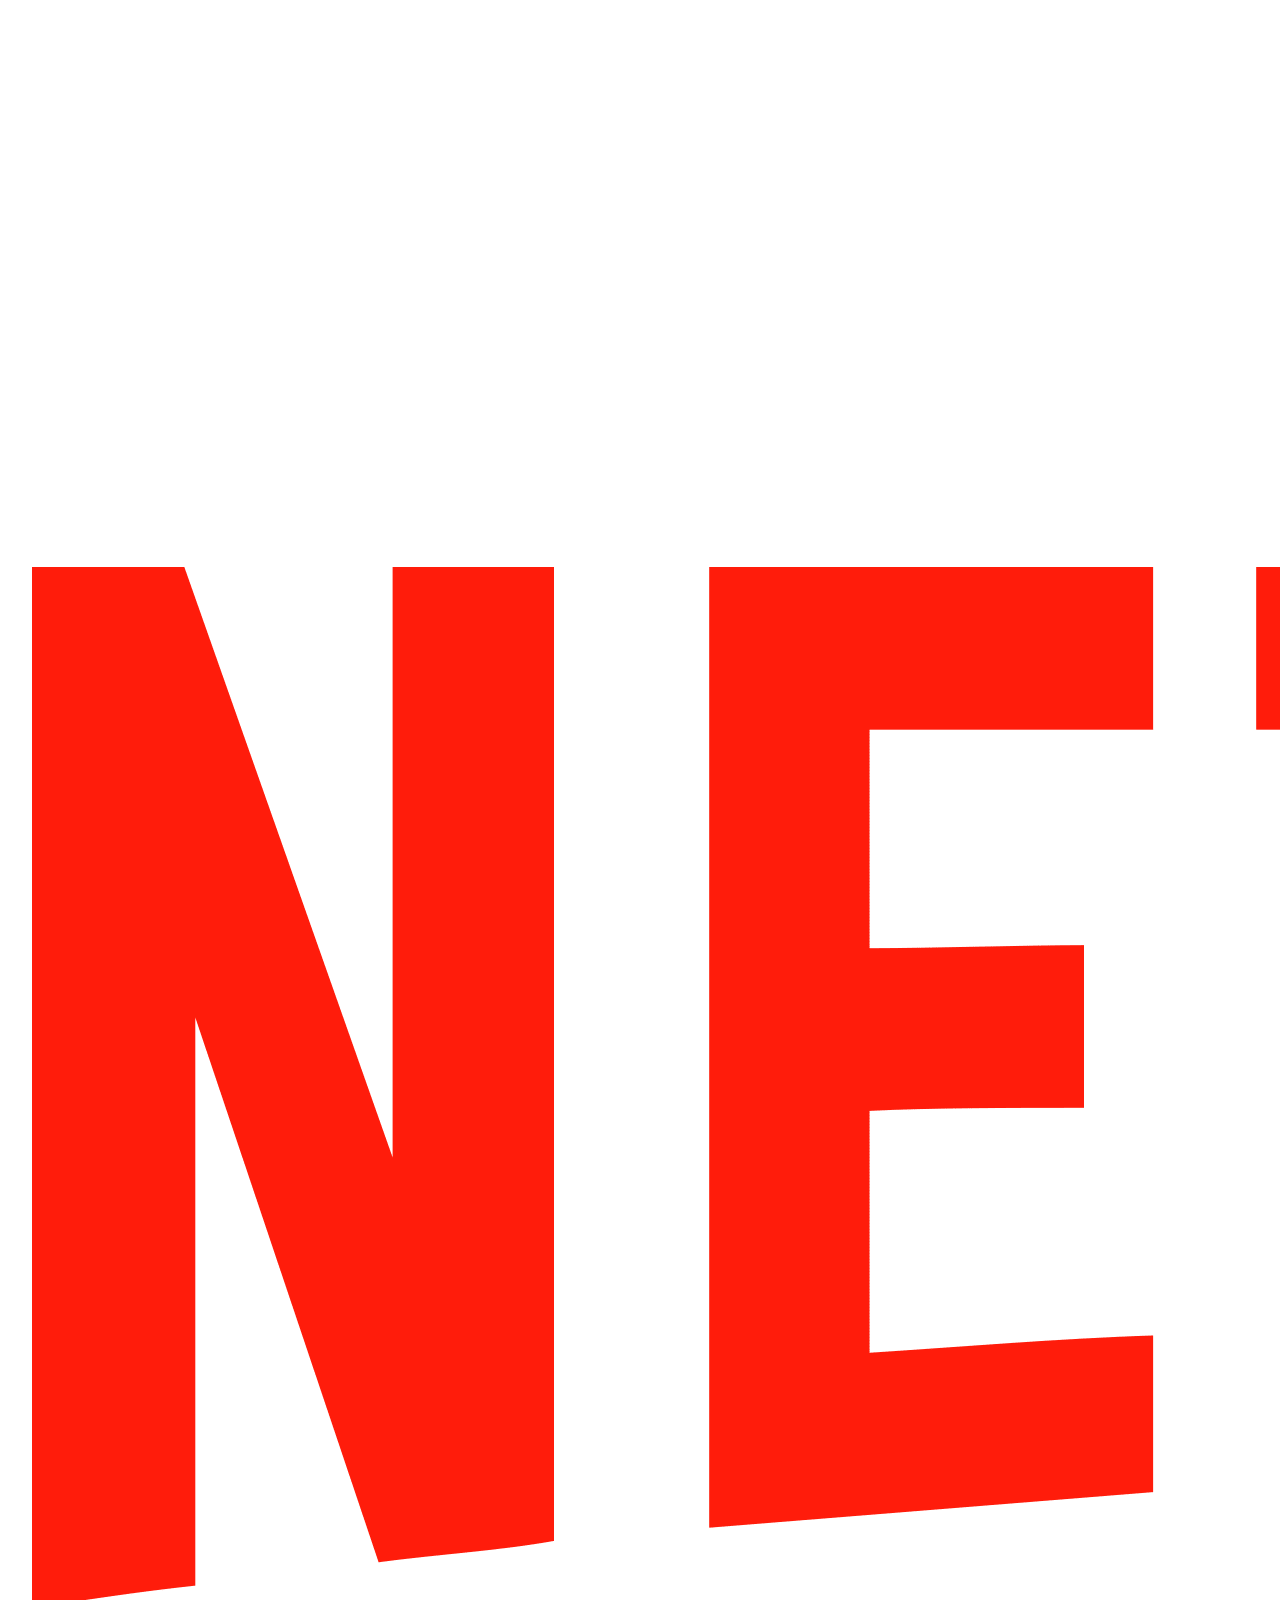
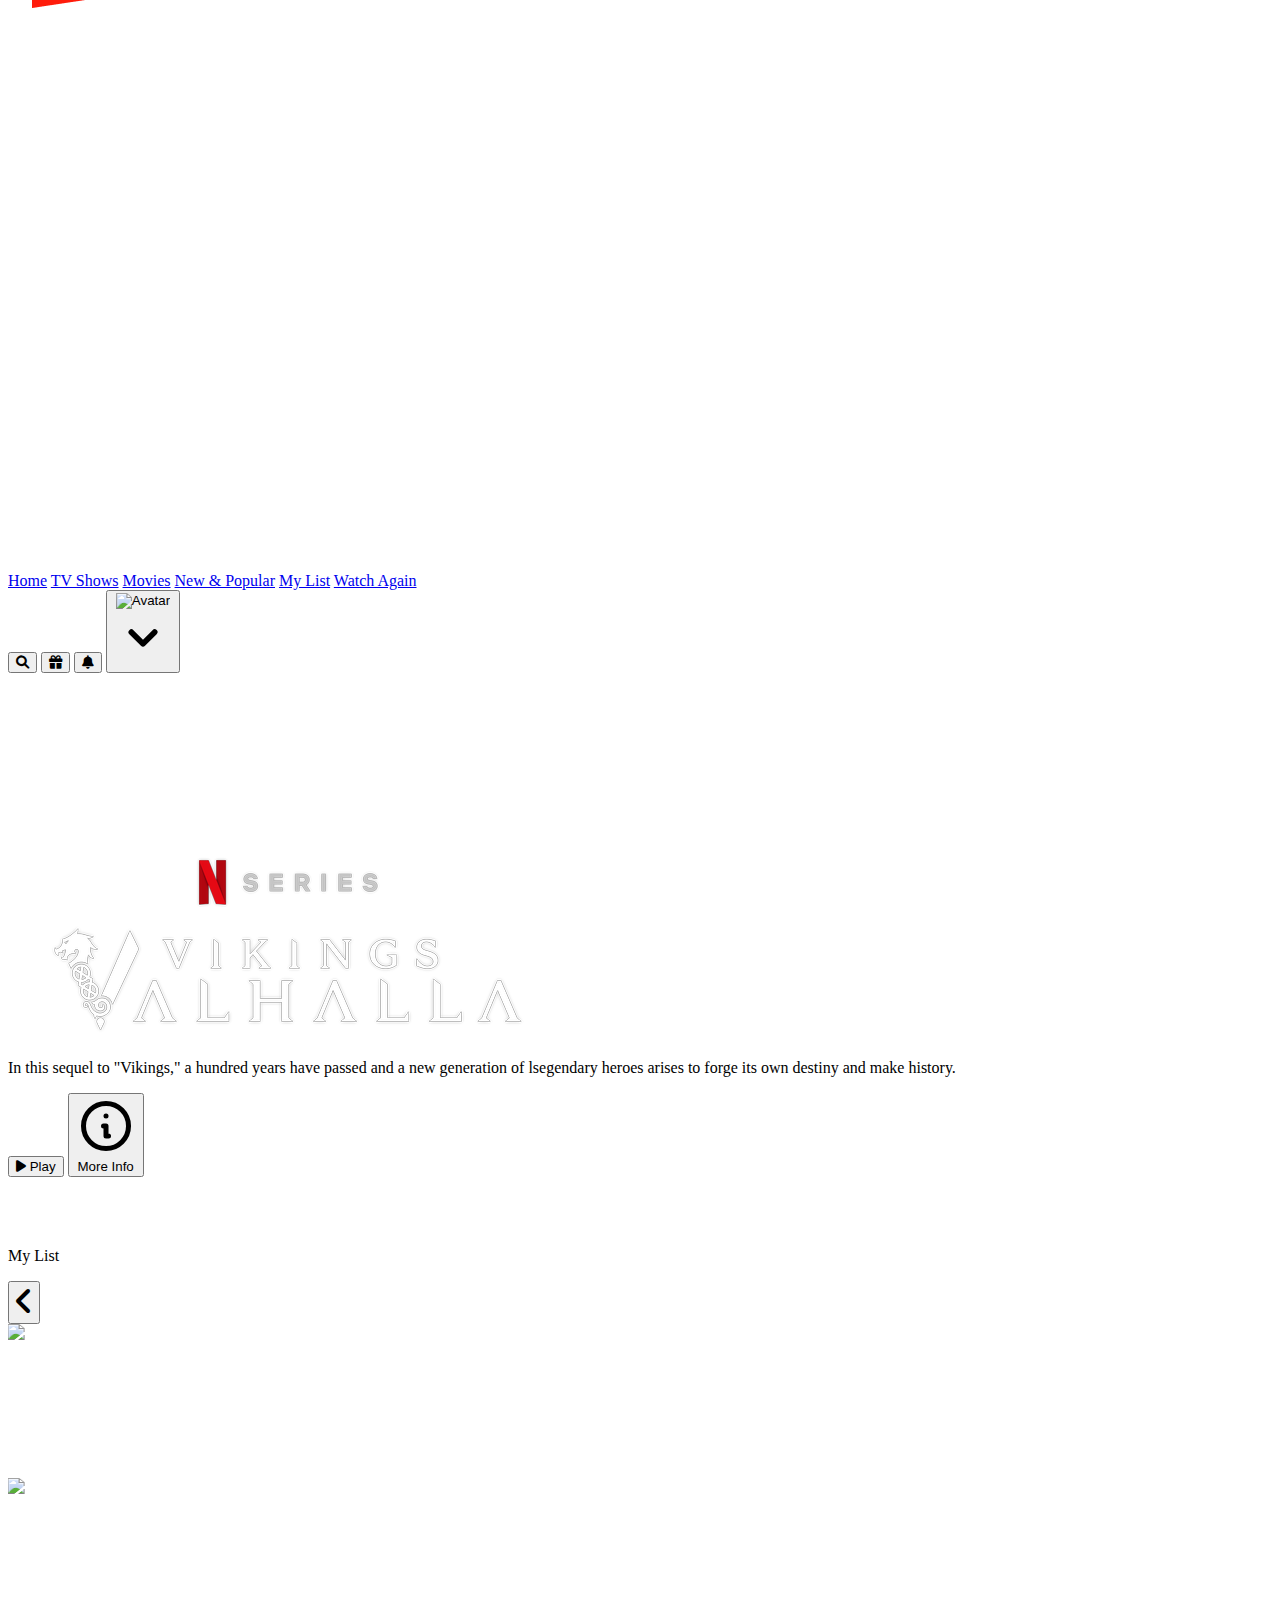
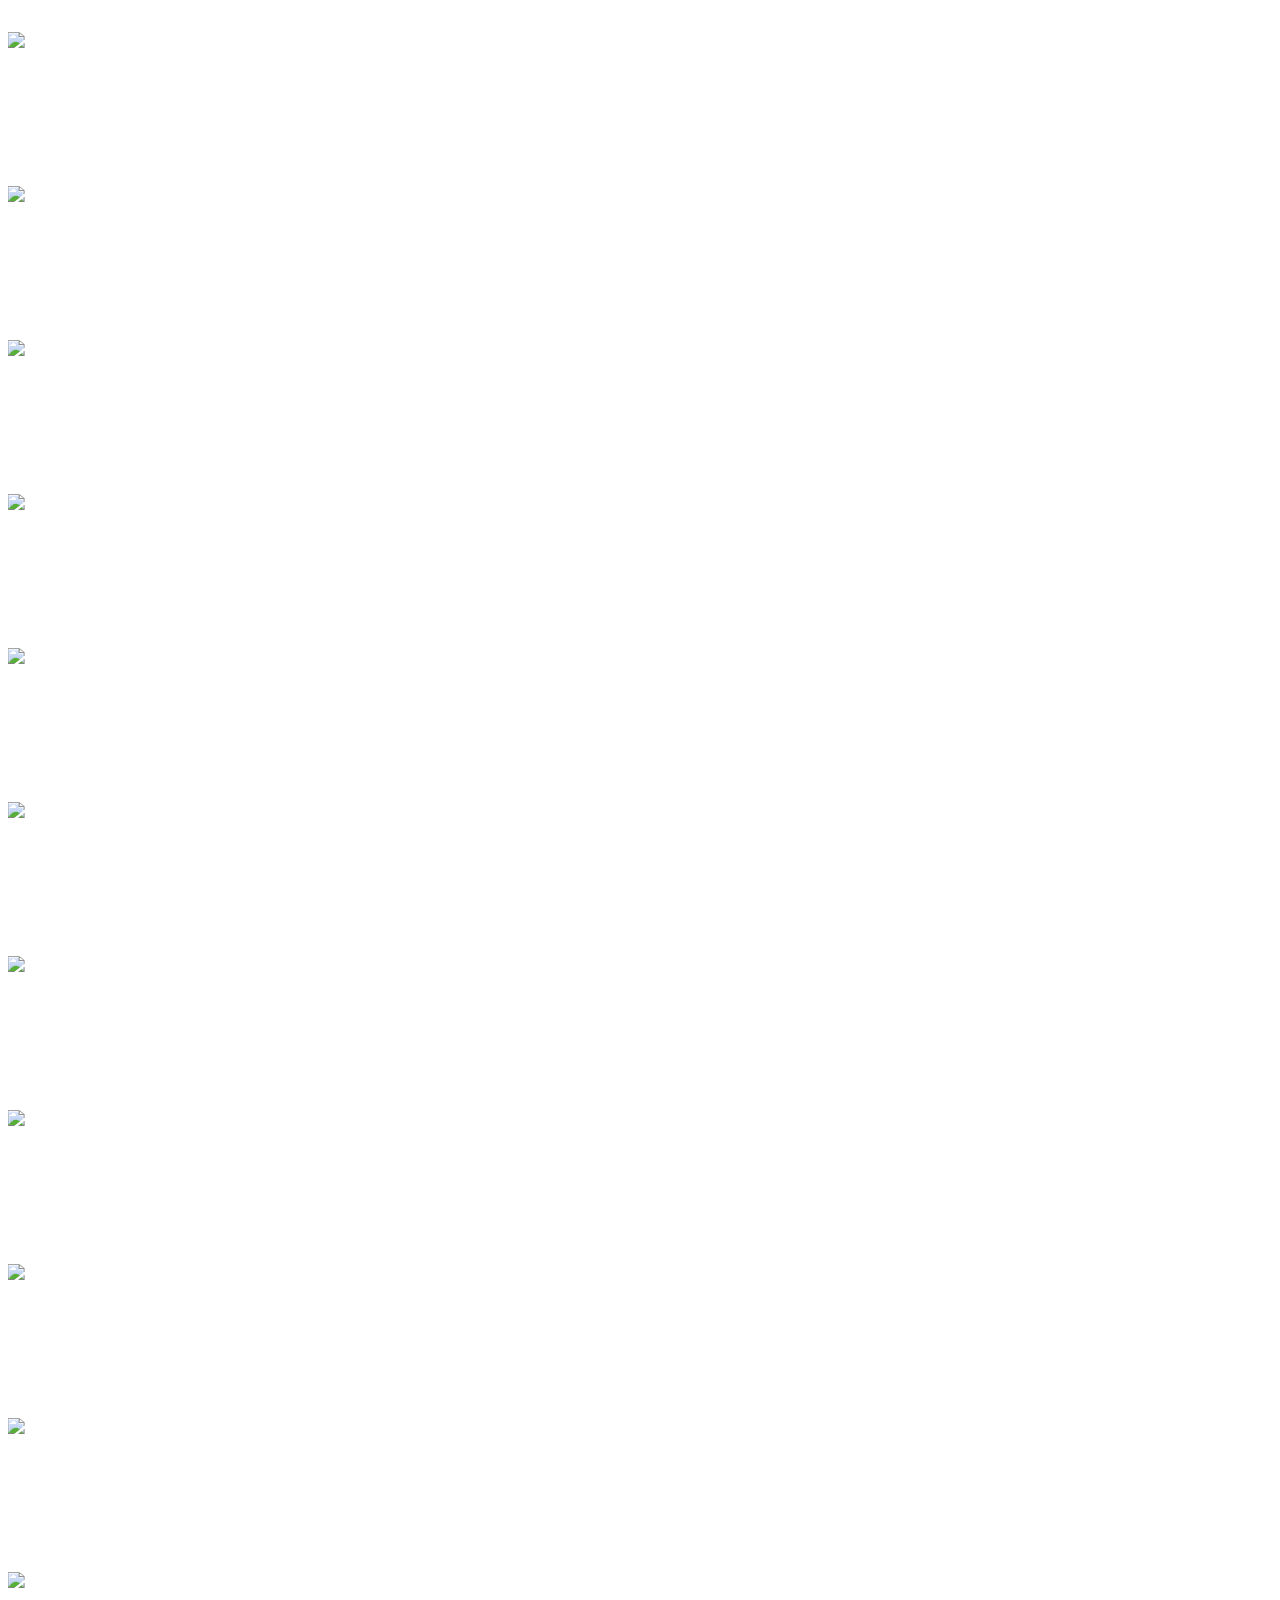
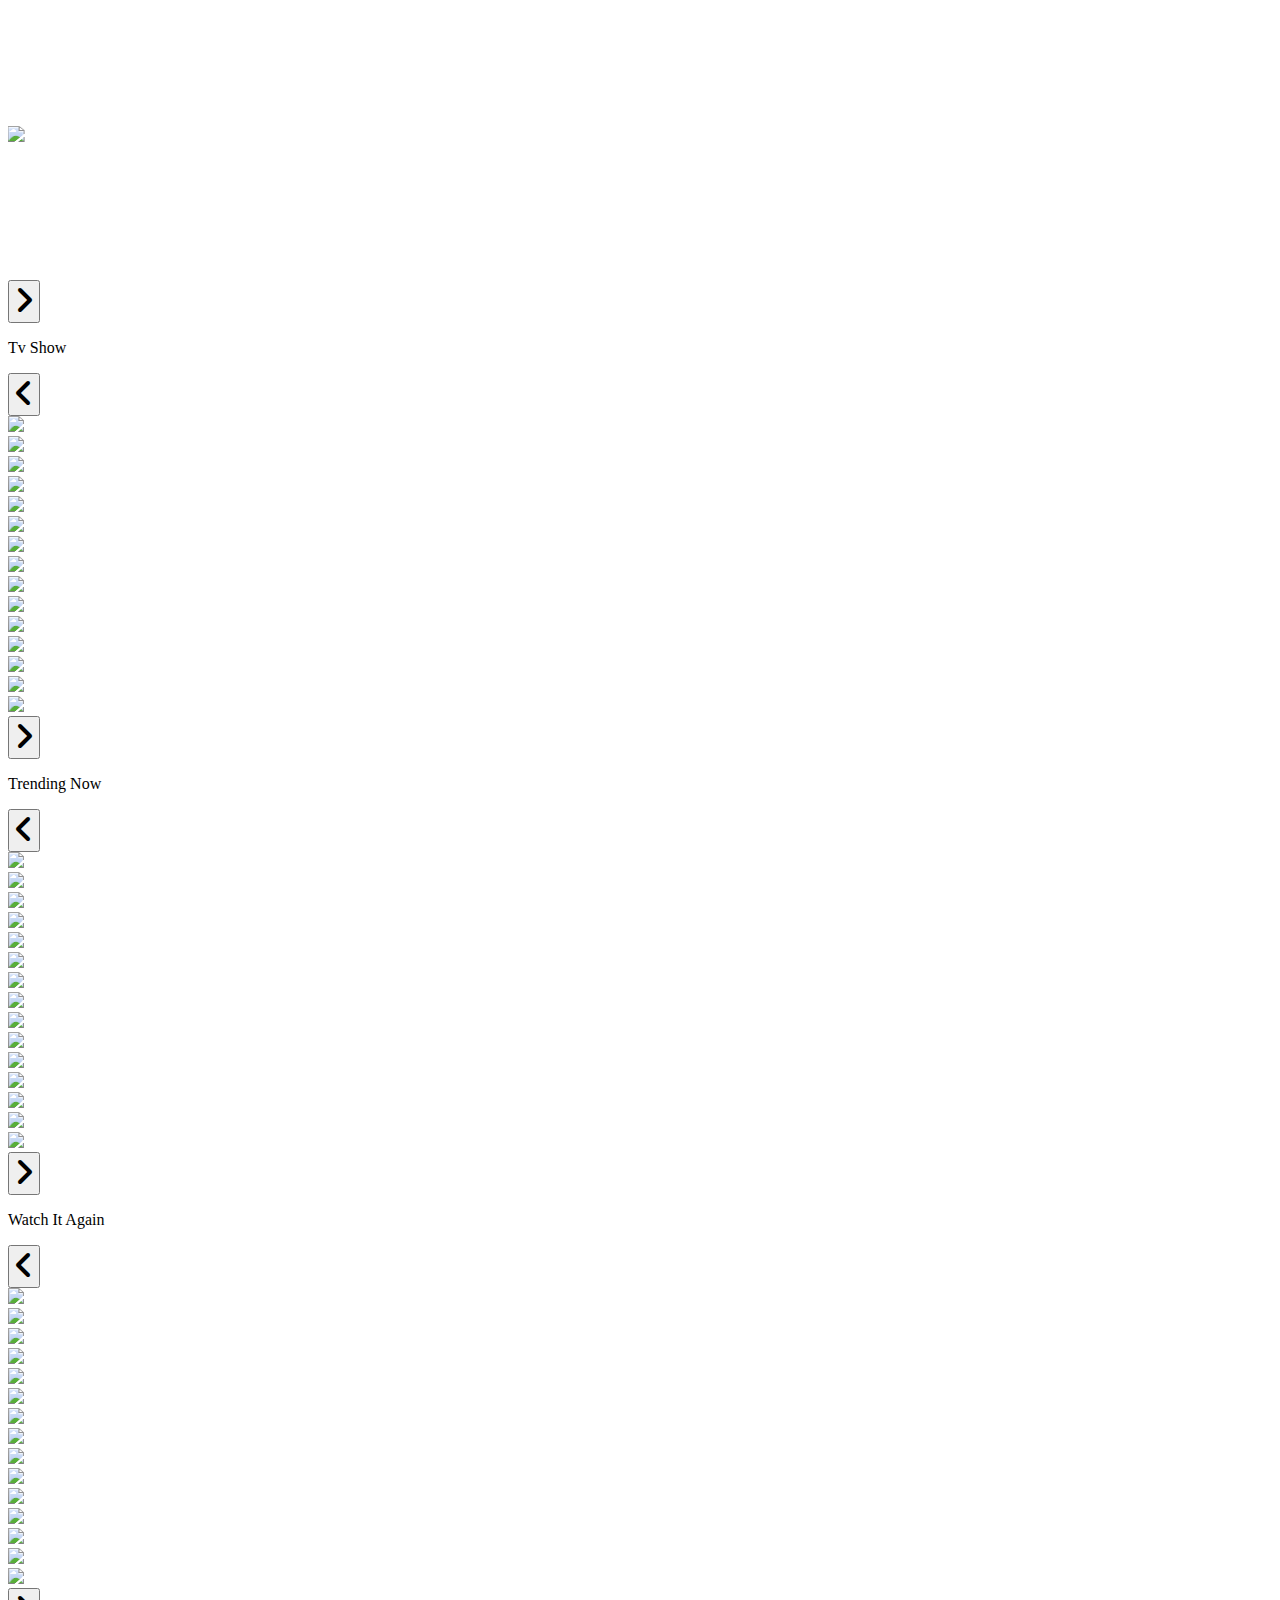
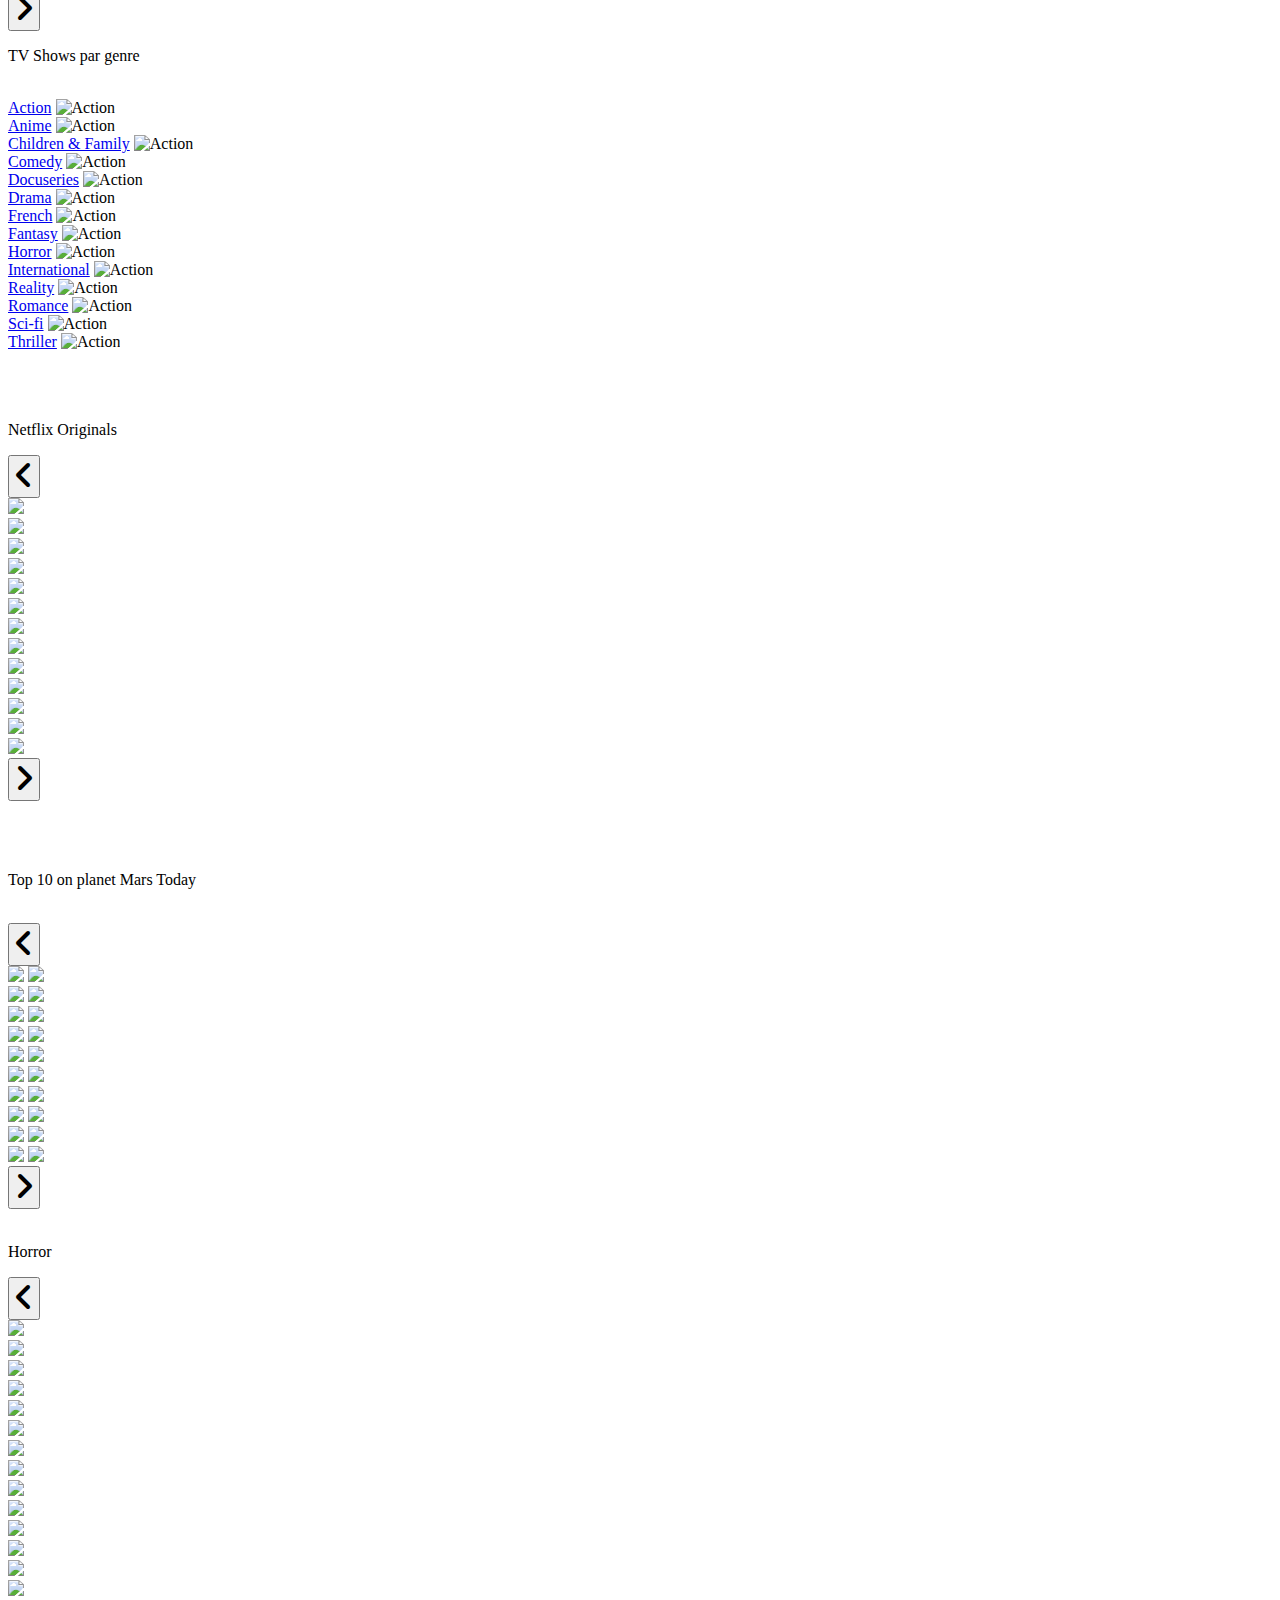
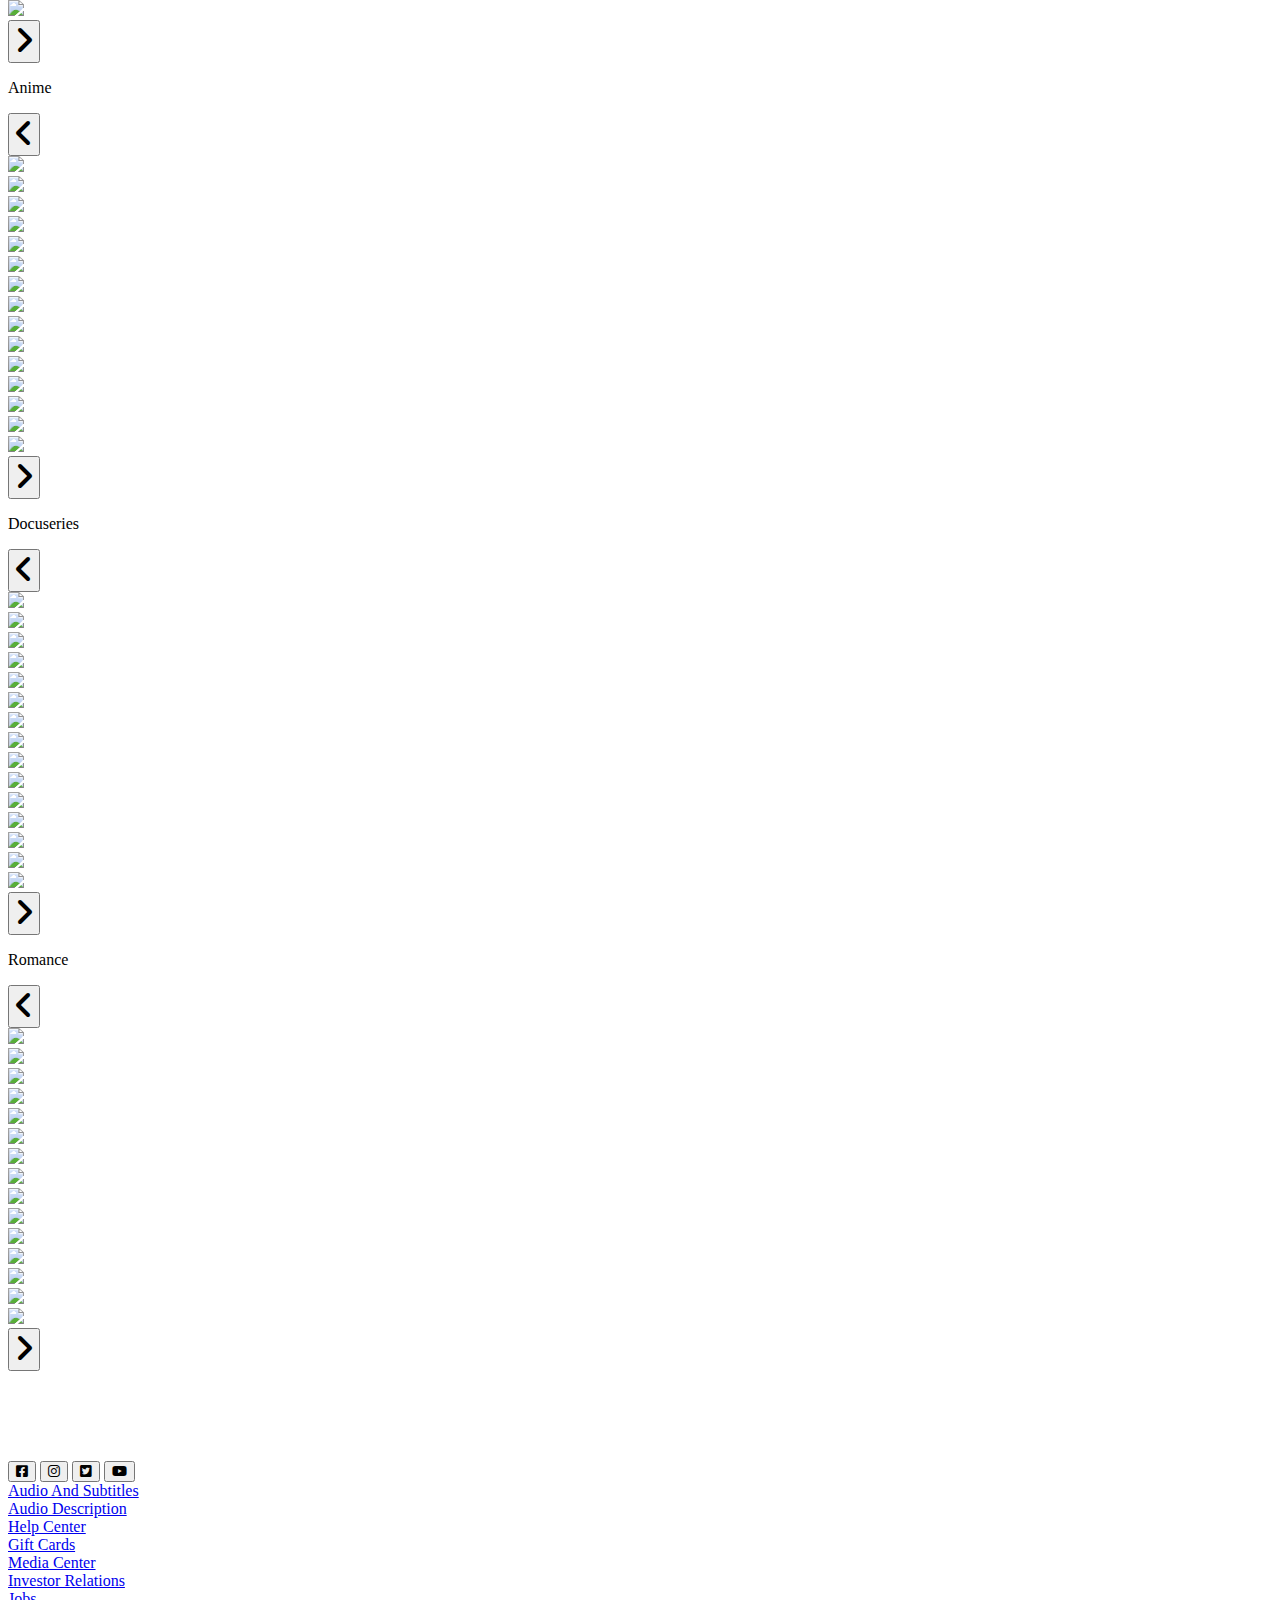
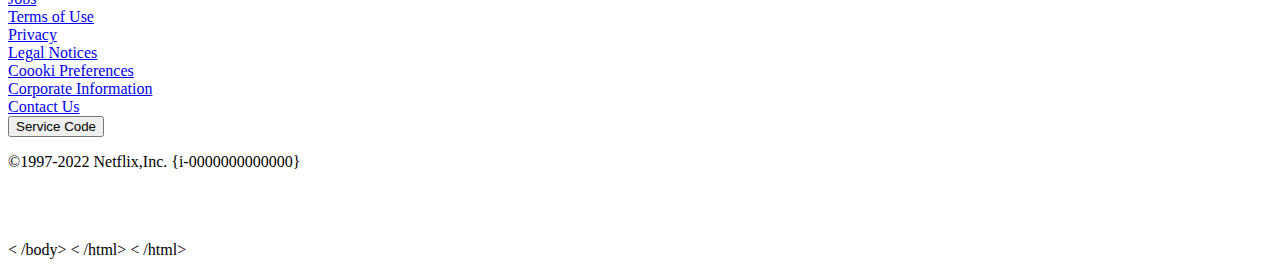
==== commit c3b147ee: "Update index.html" ====
--- a/Tailwind/Projet Netflix/index.html
+++ b/Tailwind/Projet Netflix/index.html
@@ -10,6 +10,7 @@
     <title> Netflix Home</title>
     <link rel="icon" type="image/png" href="./assets/logo/favicon.ico" />
     <script src="https://cdn.tailwindcss.com"></script>
+    <script src="https://ajax.googleapis.com/ajax/libs/jquery/3.5.1/jquery.min.js"></script>
     <link rel="stylesheet" href="./assets/css/styles.css">
     <link rel="stylesheet" href="https://cdnjs.cloudflare.com/ajax/libs/font-awesome/6.0.0/css/all.min.css" integrity="sha512-9usAa10IRO0HhonpyAIVpjrylPvoDwiPUiKdWk5t3PyolY1cOd4DSE0Ga+ri4AuTroPR5aQvXU9xC6qOPnzFeg==" crossorigin="anonymous" referrerpolicy="no-referrer"
     />
@@ -18,13 +19,13 @@
 
 <body class="bg-black overflow-x-hidden">
 
-    <!------------------------------------------------Haeader------------------------------------------------>
+    <!------------------------------------------------Header------------------------------------------------>
 
     <header>
 
-        <section id="navbar" class="fixed  top-0 w-full h-18 bg-gradient-to-b  from-black  z-50 text-white">
-
-            <div class="flex xl:flex-row flex-col items-center py-2 px-12 ml-2">
+        <section id="navbar" class="fixed  top-0 w-full h-14 bg-gradient-to-b  from-black  z-50 text-white">
+
+            <div class="flex xl:flex-row flex-col items-center  px-12 ml-2">
                 <a href="#">
                     <img src="./assets/logo/MicrosoftTeams-image.png" alt="Netflix" class="w-24 cursor-pointer" />
                 </a>
@@ -55,32 +56,35 @@
 
         </section>
 
-        <section class="h-screen">
-
-            <div>
-
-                <img src="https://occ-0-2794-2219.1.nflxso.net/dnm/api/v6/E8vDc_W8CLv7-yMQu8KMEC7Rrr8/AAAABSjmGbTRKGriuBr3O6aT3ice6_yB7-Kq1lwpRP1QmZSDmvWN0Du_0cqlaDONncNIQdUEb2Q5NzAurjUQvxwSHsmbUCjc.jpg?r=105" alt="Vikings Valahlla" class="w-full h-screen object-cover"
-                />
-                <div class="absolute top-40 px-16">
-
-                    <div class="flex flex-col xl:w-5/12 lg:w-6/12 md:w-8/12 sm:w-8/12 space-y-2 py-12">
-                        <img src="./assets/img/2111.png" alt="Vikings Valahlla" />
-                        <p class="text-white text-lg text-justify">In this sequel to "Vikings," a hundred years have passed and a new generation of lsegendary heroes arises to forge its own destiny and make history.</p>
-
-                        <div class="flex flex-row w-full space-x-4">
-                            <button class="flex justify-center items-center bg-white hover:bg-opacity-80 rounded-lg shadow-md space-x-2 px-8 py-2 mt-5">
+
+
+
+        <section class=" h-screen" id="video-test" onmouseover="play('#vid')" onmouseout="pause('#vid')">
+
+            <!-- Wallpaper & gradient-->
+            <div class="absolute h-screen top-0 w-full bg-[url('./assets/img/viki.jpg')] bg-cover bg-center z-[1]"></div>
+            <video src="./assets/video/V.Valahlla.mp4" autoplay loop class=" video absolute h-screen w-full object-cover" id="vid" onclick="toggleMuted('#video-test')"></video>
+
+
+
+            <div class="absolute z-10 top-40 px-16">
+
+                <div class="flex flex-col xl:w-5/12 lg:w-6/12 md:w-8/12 sm:w-8/12 space-y-2 py-12">
+                    <img src="./assets/img/2111.png" alt="Vikings Valahlla" />
+                    <p class="text-white text-lg text-justify">In this sequel to "Vikings," a hundred years have passed and a new generation of lsegendary heroes arises to forge its own destiny and make history.</p>
+
+                    <div class="flex flex-row w-full space-x-4">
+                        <button class="flex justify-center items-center bg-white hover:bg-opacity-80 rounded-lg shadow-md space-x-2 px-8 py-2 mt-5">
                                     <i class="fas fa-play"></i>
                                     <span class="text-gray-800 font-semibold">Play</span>
 
                                 </button>
-                            <button class="flex justify-center items-center bg-gray-800 bg-opacity-80 hover:bg-opacity-60 rounded-lg shadow-md space-x-2 px-8 py-2 mt-5">
+                        <button class="flex justify-center items-center bg-gray-800 bg-opacity-80 hover:bg-opacity-60 rounded-lg shadow-md space-x-2 px-8 py-2 mt-5">
                                     <svg class="w-6 h-6 text-white" fill="none" stroke="currentColor" viewBox="0 0 24 24" xmlns="http://www.w3.org/2000/svg"> 
                                         <path stroke-linecap="round" stroke-linejoin="round" stroke-width="2" d="M13 16h-1v-4h-1m1-4h.01M21 12a9 9 0 11-18 0 9 9 0 0118 0z"></path> 
                                     </svg>
                                     <span class="text-white font-semibold">More Info</span>
                                 </button>
-                        </div>
-
                     </div>
 
                 </div>
@@ -104,97 +108,109 @@
 
         <!-- My List-->
 
+        <br><br><br>
+
 
         <p class="text-white py-2 font-semibold text-xl ml-16">My List</p>
 
         <section class="carousel overflow-x-hidden scroll-smooth mb-12">
 
             <!-- carousel -->
-            <div class="flex space-x-2">
+            <div class="flex space-x-8">
 
                 <!-- arrow left-->
-                <div class="absolute left-0 mt-16 z-30 cursor-pointer text-white leftArrow" onClick="leftScroll('.carousel', '.leftArrow')">
-                    <button class="hover:bg-opacity-80 fixed bg-none relative p-4 h-40  mr-2 focus:outline-none"><font size="6"><i class="fas fa-angle-left"></i></font></button>
-                </div>
-
-                <div class="relative">
-                    <div class="">
-                        <a href="#"><img id="image" src="./assets/img/My List/VAL.ZW1zLXByZC1hc3NldHMvdHZzZWFzb24vNTk1NzNjMzYtMDViZC00OWM0LThjN2QtMzljNDExYTJmNTE0LmpwZw==" class="hover:scale-y-105 rounded m-2 max-h-64 max-w-xs" /></a>
-                    </div>
-                </div>
-                <div class="relative">
-                    <div class="">
-                        <a href="#"><img id="image2" src="./assets/img/My List/green-snake-2.jpg" class="hover:scale-y-105 rounded m-2 max-h-64 max-w-xs" /></a>
-                    </div>
-                </div>
-                <div class="relative">
-                    <div class="">
-                        <a href="#"><img id="image3" src="./assets/img/My List/newgods.jpg" class="hover:scale-y-105 rounded m-2 max-h-64 max-w-xs" /></a>
-                    </div>
-                </div>
-                <div class="relative">
-                    <div class="">
-                        <a href="#"><img id="image4" src="./assets/img/My List/saint.jpg" class="hover:scale-y-105 rounded m-2 max-h-64 max-w-xs" /></a>
-                    </div>
-                </div>
-                <div class="relative">
-                    <div class="">
-                        <a href="#"><img id="image5" src="./assets/img/My List/squid.jpg" class="hover:scale-y-105 rounded m-2 max-h-64 max-w-xs" /></a>
-                    </div>
-                </div>
-                <div class="relative">
-                    <div class="">
-                        <a href="#"><img id="image6" src="./assets/img/My List/narcos.jpg" class="hover:scale-y-105 rounded m-2 max-h-64 max-w-xs " /></a>
-                    </div>
-                </div>
-                <div class="relative">
-                    <div class="">
-                        <a href="#"><img id="image7" src="./assets/img/My List/touriste.jpg" class="hover:scale-y-105 rounded m-2 max-h-64 max-w-xs " /></a>
-                    </div>
-                </div>
-                <div class="relative">
-                    <div class="">
-                        <a href="#"><img id="image8" src="./assets/img/My List/peaky.jpg" class="hover:scale-y-105 rounded m-2 max-h-64 max-w-xs" /></a>
-                    </div>
-                </div>
-                <div class="relative">
-                    <div class="   ">
-                        <a href="#"><img id="image9" src="./assets/img/My List/casa.jpg" class="hover:scale-y-105 rounded m-2 max-h-64 max-w-xs" /></a>
-                    </div>
-                </div>
-                <div class="relative">
-                    <div class="">
-                        <a href="#"><img id="image10" src="./assets/img/My List/anonim.jpg" class="hover:scale-y-105 rounded m-2 max-h-64 max-w-xs" /></a>
-                    </div>
-                </div>
-                <div class="relative">
-                    <div class="">
-                        <a href="#"><img id="image11" src="./assets/img/My List/kenshin.jpg" class="hover:scale-y-105 rounded m-2 max-h-64 max-w-xs" /></a>
-                    </div>
-                </div>
-                <div class="relative">
-                    <div class="">
-                        <a href="#"><img id="image12" src="./assets/img/My List/thelastki,gdom.png" class="hover:scale-y-105 rounded m-2 max-h-64 max-w-xs" /></a>
-                    </div>
-                </div>
-                <div class="relative">
-                    <div class="">
-                        <a href="#"><img id="image13" src="./assets/img/My List/lucifer.png" class="hover:scale-y-105 rounded m-2 max-h-64 max-w-xs" /></a>
-                    </div>
-                </div>
-                <div class="relative">
-                    <div class="">
-                        <a href="#"><img id="image14" src="./assets/img/My List/boruto.jpg" class="hover:scale-y-105 rounded m-2 max-h-64 max-w-xs" /></a>
-                    </div>
-                </div>
-                <div class="relative">
-                    <div class="">
-                        <a href="#"><img id="image15" src="./assets/img/My List/boy.png" class=" hover:scale-y-105 rounded m-2 max-h-64 max-w-xs" /></a>
-                    </div>
-                </div>
-
+                <div class="absolute left-0 mt-3 z-30 cursor-pointer bg-gray-900 pt-4 hover:opacity-40 opacity-0 text-white leftArrow" onClick="leftScroll('.carousel', '.leftArrow')">
+                    <button class="hover:bg-opacity-40 focus:outline-none fixed bg-none relative p-4 h-40  mr-2 focus:outline-none"><font size="6"><i class="fas fa-angle-left"></i></font></button>
+                </div>
+
+                <div class="relative grid gap-2">
+                    <div class="movie-container">
+                        <img class="movie-hover cursor-pointer rounded m-2 max-h-64 max-w-xs" src="./assets/img/vik.jpg">
+                        <video class=" movie z-10 hover:scale-y-110 hover:scale-x-110 cursor-pointer rounded m-2 max-h-64 max-w-xs" src="./assets/video/V.Valahlla.mp4" muted loop onmouseover="this.play()" onmouseout="this.pause()"></video>
+                    </div>
+                </div>
+
+                <div class="relative grid gap-2">
+                    <div class="movie-container">
+                        <img class="movie-hover hover:scale-y-110 hover:scale-x-110 cursor-pointer rounded m-2 max-h-64 max-w-xs" src="./assets/img/My list/GreenSnake-Banniere.jpg">
+                        <video class=" movie z-10 hover:scale-y-110 hover:scale-x-110 cursor-pointer rounded m-2 max-h-64 max-w-xs" src="./assets/video/[Film]_Green_Snake_(2021)_-_Bande_annonce_VOSTFR(480p).mp4" muted loop onmouseover="this.play()" onmouseout="this.pause()"></video>
+                    </div>
+                </div>
+                <div class="relative grid gap-2">
+                    <div class="movie-container">
+                        <img class="movie-hover hover:scale-y-110 hover:scale-x-110 rounded cursor-pointer m-2 max-h-64 h-56 max-w-xs" src="./assets/img/My list/new-gods-nezha-reborn-2.jpg">
+                        <video class=" movie z-10 hover:scale-y-110 hover:scale-x-110 rounded cursor-pointer m-2 max-h-64  max-w-xs" src="./assets/video/New_Gods__Nezha_Reborn___Official_Trailer___Netflix(720p).mp4" muted loop onmouseover="this.play()" onmouseout="this.pause()"></video>
+                    </div>
+                </div>
+                <div class="relative grid gap-2">
+                    <div class="movie-container">
+                        <img class="movie-hover hover:scale-y-110 hover:scale-x-110 cursor-pointer rounded m-2 max-h-64 max-w-xs" src="./assets/img/My list/narcos-secrets-de-serie.jpg">
+                        <video class=" movie z-10 hover:scale-y-110 hover:scale-x-110 cursor-pointer rounded m-2 max-h-64 max-w-xs" src="./assets/video/Narcos___Bande-annonce_VOSTFR___Netflix_France(480p).mp4" muted loop onmouseover="this.play()" onmouseout="this.pause()"></video>
+                    </div>
+                </div>
+                <div class="relative grid gap-2">
+                    <div class="movie-container">
+                        <img class="movie-hover hover:scale-y-110 hover:scale-x-110 cursor-pointer rounded m-2 max-h-64 max-w-xs" src="./assets/img/My list/vikings-saison-6-date-de-sortie.jpg">
+                        <video class=" movie z-10 hover:scale-y-110 hover:scale-x-110 cursor-pointer rounded m-2 max-h-64 max-w-xs" src="./assets/video/Vikings_Season_1_Trailer(480p).mp4" muted loop onmouseover="this.play()" onmouseout="this.pause()"></video>
+                    </div>
+                </div>
+                <div class="relative grid gap-2">
+                    <div class="movie-container">
+                        <img class="movie-hover hover:scale-y-110 hover:scale-x-110 rounded cursor-pointer m-2 max-h-64 max-w-xs" src="./assets/img/My list/peak.jpg">
+                        <video class=" movie z-10 hover:scale-y-110 hover:scale-x-110 rounded cursor-pointer m-2 max-h-64 max-w-xs" src="./assets/video/Peaky_Blinders_Saison_5___Bande-annonce_VOSTFR___Netflix_France(480p).mp4" muted loop onmouseover="this.play()" onmouseout="this.pause()"></video>
+                    </div>
+                </div>
+                <div class="relative grid gap-2">
+                    <div class="movie-container">
+                        <img class="movie-hover hover:scale-y-110 hover:scale-x-110 cursor-pointer rounded m-2 max-h-64 max-w-xs" src="./assets/img/My list/theoldguard.jpg">
+                        <video class=" movie z-10 hover:scale-y-110 hover:scale-x-110 cursor-pointer rounded m-2 max-h-64 max-w-xs" src="./assets/video/The_Old_Guard___Bande-annonce_officielle_VOSTFR___Netflix_France(480p).mp4" muted loop onmouseover="this.play()" onmouseout="this.pause()"></video>
+                    </div>
+                </div>
+                <div class="relative grid gap-2">
+                    <div class="movie-container">
+                        <img class="movie-hover hover:scale-y-110 hover:scale-x-110 cursor-pointer rounded m-2 max-h-64 max-w-xs" src="./assets/img/My list/ohramona.jpg">
+                        <video class=" movie z-10 hover:scale-y-110 hover:scale-x-110 cursor-pointer rounded m-2 max-h-64 max-w-xs" src="./assets/video/”OH,_RAMONA!”_TRAILER_2019(480p).mp4" muted loop onmouseover="this.play()" onmouseout="this.pause()"></video>
+                    </div>
+                </div>
+                <div class="relative grid gap-2">
+                    <div class="movie-container">
+                        <img class="movie-hover hover:scale-y-110 hover:scale-x-110 cursor-pointer rounded m-2 max-h-64 max-w-xs h-56" src="./assets/img/My list/anonima-fin.jpg">
+                        <video class=" movie z-10 hover:scale-y-110 hover:scale-x-110 rounded cursor-pointer m-2 max-h-64 max-w-xs" src="./assets/video/ANÓNIMA_Bande_Annonce_VF_(2021)(480p).mp4" muted loop onmouseover="this.play()" onmouseout="this.pause()"></video>
+                    </div>
+                </div>
+                <div class="relative grid gap-2">
+                    <div class="movie-container">
+                        <img class="movie-hover hover:scale-y-110 hover:scale-x-110 rounded cursor-pointer m-2 max-h-64 max-w-xs" src="./assets/img/My list/boritoooooo.jpg">
+                        <video class=" movie z-10 hover:scale-y-110 hover:scale-x-110 rounded cursor-pointer m-2 max-h-64 max-w-xs" src="./assets/video/BORUTO_Naruto,_le_film_-_BANDE_ANNONCE__(2015)(480p).mp4" muted loop onmouseover="this.play()" onmouseout="this.pause()"></video>
+                    </div>
+                </div>
+                <div class="relative grid gap-2">
+                    <div class="movie-container">
+                        <img class="movie-hover hover:scale-y-110 hover:scale-x-110 cursor-pointer rounded m-2 max-h-64 max-w-xs" src="./assets/img/My list/attaque-des-titans-snk-saison-4-partie-2-date-de-sortie-trailer-netflix.jpg">
+                        <video class=" movie z-10 hover:scale-y-110 hover:scale-x-110 cursor-pointer rounded m-2 max-h-64 max-w-xs" src="./assets/video/L'Attaque_des_Titans_Saison_4_Partie_2_Trailer_officiel_VOSTFR_(sous-titres_VF)(480p).mp4" muted loop onmouseover="this.play()"
+                            onmouseout="this.pause()"></video>
+                    </div>
+                </div>
+                <div class="relative grid gap-2">
+                    <div class="movie-container">
+                        <img class="movie-hover hover:scale-y-110 hover:scale-x-110 cursor-pointer rounded m-2 max-h-64 max-w-xs" src="./assets/img/My list/Netflix-Title-Screen-For-The-Adam-Project.jpg.webp">
+                        <video class=" movie z-10 hover:scale-y-110 hover:scale-x-110 rounded m-2 cursor-pointer max-h-64 max-w-xs" src="./assets/video/ADAM_À_TRAVERS_LE_TEMPS_Bande_Annonce_VF_(2022)(480p).mp4" muted loop onmouseover="this.play()" onmouseout="this.pause()"></video>
+                    </div>
+                </div>
+                <div class="relative grid gap-2">
+                    <div class="movie-container">
+                        <img class="movie-hover hover:scale-y-110 hover:scale-x-110 cursor-pointer rounded m-2 max-h-64 max-w-xs" src="./assets/img/My list/TylerRake-Banniere.jpg">
+                        <video class=" movie z-10 hover:scale-y-110 hover:scale-x-110 cursor-pointer rounded m-2 max-h-64 max-w-xs" src="./assets/video/Tyler_Rake___Bande-annonce_officielle_VOSTFR___Netflix_France(480p).mp4" muted loop onmouseover="this.play()" onmouseout="this.pause()"></video>
+                    </div>
+                </div>
+                <div class="relative grid gap-2">
+                    <div class="movie-container">
+                        <img class="movie-hover hover:scale-y-110 hover:scale-x-110 cursor-pointer rounded m-2 max-h-64 max-w-xs" src="./assets/img/My list/top-boy.jpeg">
+                        <video class=" movie z-10 hover:scale-y-110 hover:scale-x-110 cursor-pointer rounded m-2 max-h-64 max-w-xs" src="./assets/video/Top_Boy_Saison_2___Bande-annonce_officielle_VOSTFR___Netflix_France(480p).mp4" muted loop onmouseover="this.play()" onmouseout="this.pause()"></video>
+                    </div>
+                </div>
                 <!-- arrow right -->
-                <div class="absolute right-0 mt-16 text-white cursor-pointer rightArrow" onClick="rightScroll('.carousel', '.rightArrow')">
+                <div class="absolute right-0 mt-3 text-white bg-gray-900 pt-4 opacity-0 hover:opacity-40 cursor-pointer rightArrow" onClick="rightScroll('.carousel', '.rightArrow')">
                     <button class="p-4 h-40 mr-2 focus:outline-none"><font size="6"><i class="fas fa-angle-right"></i></font></button>
                 </div>
 
@@ -216,8 +232,8 @@
             <div class="flex space-x-2 ">
 
                 <!-- arrow left-->
-                <div class="absolute left-0 mt-16 z-30 cursor-pointer text-white leftArrow1" onClick="leftScroll('.carousel1', '.leftArrow1')">
-                    <button class="relative p-4 h-40  mr-2 focus:outline-none"><font size="6"><i class="fas fa-angle-left"></i></font></button>
+                <div class="absolute left-0 mt-16 z-30 cursor-pointer bg-gray-900 pt-4 hover:opacity-40 opacity-0 text-white leftArrow1" onClick="leftScroll('.carousel1', '.leftArrow1')">
+                    <button class="hover:bg-opacity-40 focus:outline-none fixed bg-none relative p-4 h-40  mr-2 focus:outline-none"><font size="6"><i class="fas fa-angle-left"></i></font></button>
                 </div>
 
                 <div class="relative">
@@ -297,7 +313,7 @@
                 </div>
 
                 <!-- arrow right -->
-                <div class="absolute right-0 mt-16 text-white cursor-pointer rightArrow1" onClick="rightScroll('.carousel1', '.rightArrow1')">
+                <div class="absolute right-0 mt-16 text-white bg-gray-900 pt-4 opacity-0 hover:opacity-40 cursor-pointer rightArrow1" onClick="rightScroll('.carousel1', '.rightArrow1')">
                     <button class="p-4 h-40 mr-2 focus:outline-none"><font size="6"><i class="fas fa-angle-right"></i></font></button>
                 </div>
 
@@ -322,8 +338,8 @@
             <div class="flex space-x-2 ">
 
                 <!-- arrow left-->
-                <div class="absolute left-0 mt-16 z-30 cursor-pointer text-white leftArrow2" onClick="leftScroll('.carousel2', '.leftArrow2')">
-                    <button class="relative p-4 h-40  mr-2 focus:outline-none"><font size="6"><i class="fas fa-angle-left"></i></font></button>
+                <div class="absolute left-0 mt-16 z-30 cursor-pointer bg-gray-900 pt-4 hover:opacity-40 opacity-0 text-white leftArrow2" onClick="leftScroll('.carousel2', '.leftArrow2')">
+                    <button class="hover:bg-opacity-40 focus:outline-none fixed bg-none relative p-4 h-40  mr-2 focus:outline-none"><font size="6"><i class="fas fa-angle-left"></i></font></button>
                 </div>
 
                 <div class="relative">
@@ -403,7 +419,7 @@
                 </div>
 
                 <!-- arrow right -->
-                <div class="absolute right-0 mt-16 text-white cursor-pointer rightArrow2" onClick="rightScroll('.carousel2', '.rightArrow2')">
+                <div class="absolute right-0 mt-16 text-white bg-gray-900 pt-4 opacity-0 hover:opacity-40 cursor-pointer rightArrow2" onClick="rightScroll('.carousel2', '.rightArrow2')">
                     <button class="p-4 h-40 mr-2 focus:outline-none"><font size="6"><i class="fas fa-angle-right"></i></font></button>
                 </div>
 
@@ -425,8 +441,8 @@
             <div class="flex space-x-2 ">
 
                 <!-- arrow left-->
-                <div class="absolute left-0 mt-16 z-30 cursor-pointer text-white leftArrow3" onClick="leftScroll('.carousel3', '.leftArrow3')">
-                    <button class="relative p-4 h-40  mr-2 focus:outline-none"><font size="6"><i class="fas fa-angle-left"></i></font></button>
+                <div class="absolute left-0 mt-16 z-30 cursor-pointer bg-gray-900 pt-4 hover:opacity-40 opacity-0 text-white leftArrow3" onClick="leftScroll('.carousel3', '.leftArrow3')">
+                    <button class="hover:bg-opacity-40 focus:outline-none fixed bg-none relative p-4 h-40  mr-2 focus:outline-none"><font size="6"><i class="fas fa-angle-left"></i></font></button>
                 </div>
 
                 <div class="relative">
@@ -506,7 +522,7 @@
                 </div>
 
                 <!-- arrow right -->
-                <div class="absolute right-0 mt-16 text-white cursor-pointer rightArrow3" onClick="rightScroll('.carousel3', '.rightArrow3')">
+                <div class="absolute right-0 mt-16 text-white bg-gray-900 pt-4 opacity-0 hover:opacity-40 cursor-pointer rightArrow3" onClick="rightScroll('.carousel3', '.rightArrow3')">
                     <button class="p-4 h-40 mr-2 focus:outline-none"><font size="6"><i class="fas fa-angle-right"></i></font></button>
                 </div>
 
@@ -529,77 +545,77 @@
                 <br>
                 <div>
 
-                    <div class="grid gap-3 xl:grid-cols-7 lg:grid-cols-5 md:grid-cols-4 sm:grid-cols-3 grid-cols-2">
-
-                        <div class="relative bg-gradient-to-r hover:opacity-50 from-green-900 to-green-100 rounded overflow-hidden">
+                    <div class="grid gap-3 xl:grid-cols-7  lg:grid-cols-5 md:grid-cols-4 sm:grid-cols-3 grid-cols-2">
+
+                        <div class="relative bg-gradient-to-r  hover:opacity-50 from-green-900 to-green-100 rounded overflow-hidden">
                             <a class="absolute top-1/4 left-3 no-underline text-white font-bold lg:text-xl md:text-base z-10" href="#">Action</a>
-                            <img class="rounded opacity-30 mb-3 transform hover:scale-125 transition duration-500 ease-in-out overflow-hidden" src="" alt="Action">
+                            <img class="rounded opacity-30 w-96 h-full  transform hover:scale-125 transition duration-500 ease-in-out overflow-hidden" src="./assets/img/My list/narcos-secrets-de-serie.jpg" alt="Action">
                         </div>
 
                         <div class="relative bg-gradient-to-r hover:opacity-50 from-red-900 to-red-100 rounded overflow-hidden">
                             <a class="absolute top-1/4 left-3 no-underline text-white font-bold lg:text-xl md:text-base z-10" href="#">Anime</a>
-                            <img class="rounded opacity-30 mb-3 transform hover:scale-125 transition duration-500 ease-in-out overflow-hidden" src="" alt="Action">
+                            <img class="rounded opacity-30  w-72 h-full  transform hover:scale-125 transition duration-500 ease-in-out overflow-hidden" src="./assets/img/My list/boritoooooo.jpg" alt="Action">
                         </div>
 
                         <div class="relative bg-gradient-to-r hover:opacity-50 from-yellow-900 to-yellow-100 rounded overflow-hidden">
                             <a class="absolute lg:top-1/4 lg:left-3 md:top-1 md:left-3 no-underline text-white font-bold lg:text-xl md:text-base z-10" href="#">Children & Family</a>
-                            <img class="rounded opacity-30 mb-3 transform hover:scale-125 transition duration-500 ease-in-out overflow-hidden" src="" alt="Action">
+                            <img class="rounded opacity-30  w-72 h-full  transform hover:scale-125 transition duration-500 ease-in-out overflow-hidden" src="./assets/img/My list/Netflix-Title-Screen-For-The-Adam-Project.jpg.webp" alt="Action">
                         </div>
 
                         <div class="relative bg-gradient-to-r hover:opacity-50 from-pink-900 to-pink-100 rounded overflow-hidden">
                             <a class="absolute top-1/4 left-3 no-underline text-white font-bold lg:text-xl md:text-base z-10" href="#">Comedy</a>
-                            <img class="rounded opacity-30 mb-3 transform hover:scale-125 transition duration-500 ease-in-out overflow-hidden" src="" alt="Action">
+                            <img class="rounded opacity-30 w-72 h-full transform hover:scale-125 transition duration-500 ease-in-out overflow-hidden" src="./assets/img/My list/ohramona.jpg" alt="Action">
                         </div>
 
                         <div class="relative bg-gradient-to-r hover:opacity-50 from-indigo-900 to-indigo-100 rounded overflow-hidden">
                             <a class="absolute top-1/4 left-3 no-underline text-white font-bold lg:text-xl md:text-base z-10" href="#">Docuseries</a>
-                            <img class="rounded opacity-30 mb-3 transform hover:scale-125 transition duration-500 ease-in-out overflow-hidden" src="./assets/img/docuseries.png" alt="Action">
+                            <img class="rounded opacity-30 w-72 h-full transform hover:scale-125 transition duration-500 ease-in-out overflow-hidden" src="./assets/img/My list/papel.jpg" alt="Action">
                         </div>
 
                         <div class="relative bg-gradient-to-r from-green-500 to-green-100 rounded overflow-hidden">
                             <a class="absolute top-1/4 left-3 no-underline text-white font-bold lg:text-xl md:text-base z-10" href="#">Drama</a>
-                            <img class="rounded opacity-30 mb-3 transform hover:scale-125 transition duration-500 ease-in-out overflow-hidden" src="" alt="Action">
+                            <img class="rounded opacity-30 w-72 h-full transform hover:scale-125 transition duration-500 ease-in-out overflow-hidden" src="./assets/img/My list/peak.jpg" alt="Action">
                         </div>
 
                         <div class="relative bg-gradient-to-r hover:opacity-50 from-pink-500 to-pink-100 rounded overflow-hidden">
                             <a class="absolute top-1/4 left-3 no-underline text-white font-bold lg:text-xl md:text-base z-10" href="#">French</a>
-                            <img class="rounded opacity-30 mb-3 transform hover:scale-125 transition duration-500 ease-in-out overflow-hidden" src="" alt="Action">
+                            <img class="rounded opacity-30 w-72 h-full transform hover:scale-125 transition duration-500 ease-in-out overflow-hidden" src="./assets/img/Netflix Orignals/14.jpg" alt="Action">
                         </div>
 
                         <div class="relative bg-gradient-to-r hover:opacity-50 from-blue-500 to-blue-100 rounded overflow-hidden">
-                            <a class="absolute top-1/4 left-3 no-underline text-white font-bold lg:text-xl md:text-base z-10" href="#">French</a>
-                            <img class="rounded opacity-30 mb-3 transform hover:scale-125 transition duration-500 ease-in-out overflow-hidden" src="" alt="Action">
+                            <a class="absolute top-1/4 left-3 no-underline text-white font-bold lg:text-xl md:text-base z-10" href="#">Fantasy</a>
+                            <img class="rounded opacity-30 w-72 h-full transform hover:scale-125 transition duration-500 ease-in-out overflow-hidden" src="./assets/img/My list/new-gods-nezha-reborn-2.jpg" alt="Action">
                         </div>
 
                         <div class="relative bg-gradient-to-r from-purple-600 hover:opacity-50 to-purple-100 rounded overflow-hidden">
                             <a class="absolute top-1/4 left-3 no-underline text-white font-bold lg:text-xl md:text-base z-10" href="#">Horror</a>
-                            <img class="rounded opacity-30 mb-3 transform hover:scale-125 transition duration-500 ease-in-out overflow-hidden" src="" alt="Action">
+                            <img class="rounded opacity-30 w-72 h-full transform hover:scale-125 transition duration-500 ease-in-out overflow-hidden" src="./assets/img/Netflix Orignals/10.jpg" alt="Action">
                         </div>
 
                         <div class="relative bg-gradient-to-r from-red-600 hover:opacity-50 to-red-100 rounded overflow-hidden">
                             <a class="absolute top-1/4 left-3 no-underline text-white font-bold lg:text-xl md:text-base z-10" href="#">International</a>
-                            <img class="rounded opacity-30 mb-3 transform hover:scale-125 transition duration-500 ease-in-out overflow-hidden" src="" alt="Action">
+                            <img class="rounded opacity-30 w-72 h-full transform hover:scale-125 transition duration-500 ease-in-out overflow-hidden" src="./assets/img/viki.jpg" alt="Action">
                         </div>
 
                         <div class="relative bg-gradient-to-r from-indigo-700 hover:opacity-50 to-indigo-100 rounded overflow-hidden">
                             <a class="absolute top-1/4 left-3 no-underline text-white font-bold lg:text-xl md:text-base z-10" href="#">Reality</a>
-                            <img class="rounded opacity-30 mb-3 transform hover:scale-125 transition duration-500 ease-in-out overflow-hidden" src="" alt="Action">
+                            <img class="rounded opacity-30 w-72 h-full transform hover:scale-125 transition duration-500 ease-in-out overflow-hidden" src="./assets/img/My list/top-boy.jpeg" alt="Action">
                         </div>
 
 
                         <div class="relative bg-gradient-to-r from-yellow-500 hover:opacity-50 to-yellow-100 rounded overflow-hidden">
                             <a class="absolute top-1/4 left-3 no-underline text-white font-bold lg:text-xl md:text-base z-10" href="#">Romance</a>
-                            <img class="rounded opacity-30 mb-3 transform hover:scale-125 transition duration-500 ease-in-out overflow-hidden" src="" alt="Action">
+                            <img class="rounded opacity-30 w-72 h-full transform hover:scale-125 transition duration-500 ease-in-out overflow-hidden" src="./assets/img/My list/anonima-fin.jpg" alt="Action">
                         </div>
 
                         <div class="relative bg-gradient-to-r from-pink-400 hover:opacity-50 to-pink-100 rounded overflow-hidden">
                             <a class="absolute top-1/4 left-3 no-underline text-white font-bold lg:text-xl md:text-base z-10" href="#">Sci-fi</a>
-                            <img class="rounded opacity-30 mb-3 transform hover:scale-125 transition duration-500 ease-in-out overflow-hidden" src="" alt="Action">
+                            <img class="rounded opacity-30 w-72 h-full transform hover:scale-125 transition duration-500 ease-in-out overflow-hidden" src="./assets/img/Netflix Orignals/13.jpeg" alt="Action">
                         </div>
 
                         <div class="relative bg-gradient-to-r from-purple-500 hover:opacity-50 to-purple-50 rounded overflow-hidden">
                             <a class="absolute top-1/4 left-3 no-underline text-white font-bold lg:text-xl md:text-base z-10" href="#">Thriller</a>
-                            <img class="rounded opacity-30 mb-3 transform hover:scale-125 transition duration-500 ease-in-out overflow-hidden" src="" alt="Action">
+                            <img class="rounded opacity-30 w-72 h-full transform hover:scale-125 transition duration-500 ease-in-out overflow-hidden" src="./assets/img/My list/TylerRake-Banniere.jpg" alt="Action">
                         </div>
 
                     </div>
@@ -609,6 +625,9 @@
         </section>
 
         <!-- TV Shows par genre-->
+
+
+        <br><br><br>
 
 
 
@@ -623,79 +642,79 @@
             <div class="flex space-x-2 ">
 
                 <!-- arrow left-->
-                <div class="absolute left-0 mt-16 z-30 cursor-pointer text-white leftArrow4" onClick="leftScroll('.carousel4', '.leftArrow4')">
-                    <button class="relative p-4 h-40  mr-2 focus:outline-none"><font size="6"><i class="fas fa-angle-left"></i></font></button>
-                </div>
-
-                <div class="relative">
-                    <div class="">
-                        <a href="#"><img src="./assets/img/Netflix Orignals/1.jpg" class="hover:scale-y-105 rounded m-2 max-h-64 max-w-xs" /></a>
-                    </div>
-                </div>
-
-                <div class="relative">
-                    <div class="">
-                        <a href="#"><img src="./assets/img/Netflix Orignals/3.png" class="hover:scale-y-105 rounded m-2 max-h-64 max-w-xs" /></a>
-                    </div>
-                </div>
-                <div class="relative">
-                    <div class="">
-                        <a href="#"><img src="./assets/img/Netflix Orignals/4.jpg" class="hover:scale-y-105 rounded m-2 max-h-64 max-w-xs" /></a>
-                    </div>
-                </div>
-                <div class="relative">
-                    <div class="">
-                        <a href="#"><img src="./assets/img/Netflix Orignals/5.png" class="hover:scale-y-105 rounded m-2 max-h-64 max-w-xs" /></a>
-                    </div>
-                </div>
-                <div class="relative">
-                    <div class="">
-                        <a href="#"><img src="./assets/img/Netflix Orignals/6.jpeg" class="hover:scale-y-105 rounded m-2 max-h-64 max-w-xs " /></a>
-                    </div>
-                </div>
-                <div class="relative">
-                    <div class="">
-                        <a href="#"><img src="./assets/img/Netflix Orignals/7.webp" class="hover:scale-y-105 rounded m-2 max-h-64 max-w-xs " /></a>
-                    </div>
-                </div>
-                <div class="relative">
-                    <div class="">
-                        <a href="#"><img src="./assets/img/Netflix Orignals/8.jpg" class="hover:scale-y-105 rounded m-2 max-h-64 max-w-xs" /></a>
+                <div class="absolute left-0 mt-16 z-30 cursor-pointer bg-gray-900 pt-4 hover:opacity-40 opacity-0 text-white leftArrow4" onClick="leftScroll('.carousel4', '.leftArrow4')">
+                    <button class="hover:bg-opacity-40 focus:outline-none fixed bg-none relative p-4 h-40  mr-2 focus:outline-none"><font size="6"><i class="fas fa-angle-left"></i></font></button>
+                </div>
+
+                <div class="relative">
+                    <div class="">
+                        <a href="#"><img src="./assets/img/Netflix Orignals/1.jpg" class="hover:scale-y-105 rounded m-2 max-h-64 max-w-xl" /></a>
+                    </div>
+                </div>
+
+                <div class="relative">
+                    <div class="">
+                        <a href="#"><img src="./assets/img/Netflix Orignals/3.png" class="hover:scale-y-105 rounded m-2 max-h-64 max-w-xl" /></a>
+                    </div>
+                </div>
+                <div class="relative">
+                    <div class="">
+                        <a href="#"><img src="./assets/img/Netflix Orignals/4.jpg" class="hover:scale-y-105 rounded m-2 max-h-64 max-w-xl" /></a>
+                    </div>
+                </div>
+                <div class="relative">
+                    <div class="">
+                        <a href="#"><img src="./assets/img/Netflix Orignals/5.png" class="hover:scale-y-105 rounded m-2 max-h-64 max-w-xl" /></a>
+                    </div>
+                </div>
+                <div class="relative">
+                    <div class="">
+                        <a href="#"><img src="./assets/img/Netflix Orignals/6.jpeg" class="hover:scale-y-105 rounded m-2 max-h-64 max-w-xl " /></a>
+                    </div>
+                </div>
+                <div class="relative">
+                    <div class="">
+                        <a href="#"><img src="./assets/img/Netflix Orignals/7.webp" class="hover:scale-y-105 rounded m-2 max-h-64 max-w-xl" /></a>
+                    </div>
+                </div>
+                <div class="relative">
+                    <div class="">
+                        <a href="#"><img src="./assets/img/Netflix Orignals/8.jpg" class="hover:scale-y-105 rounded m-2 max-h-64 max-w-xl" /></a>
                     </div>
                 </div>
                 <div class="relative">
                     <div class="   ">
-                        <a href="#"><img src="./assets/img/Netflix Orignals/9.jpg" class="hover:scale-y-105 rounded m-2 max-h-64 max-w-xs" /></a>
-                    </div>
-                </div>
-                <div class="relative">
-                    <div class="">
-                        <a href="#"><img src="./assets/img/Netflix Orignals/10.jpg" class="hover:scale-y-105 rounded m-2 max-h-64 max-w-xs" /></a>
-                    </div>
-                </div>
-                <div class="relative">
-                    <div class="">
-                        <a href="#"><img src="./assets/img/Netflix Orignals/11.jpg" class="hover:scale-y-105 rounded m-2 max-h-64 max-w-xs" /></a>
-                    </div>
-                </div>
-                <div class="relative">
-                    <div class="">
-                        <a href="#"><img src="./assets/img/Netflix Orignals/12.webp" class="hover:scale-y-105 rounded m-2 max-h-64 max-w-xs" /></a>
-                    </div>
-                </div>
-                <div class="relative">
-                    <div class="">
-                        <a href="#"><img src="./assets/img/Netflix Orignals/13.jpeg" class="hover:scale-y-105 rounded m-2 max-h-64 max-w-xs" /></a>
-                    </div>
-                </div>
-                <div class="relative">
-                    <div class="">
-                        <a href="#"><img src="./assets/img/Netflix Orignals/15.jpg" class=" hover:scale-y-105 rounded m-2 max-h-64 max-w-xs" /></a>
+                        <a href="#"><img src="./assets/img/Netflix Orignals/9.jpg" class="hover:scale-y-105 rounded m-2 max-h-64 max-w-xl" /></a>
+                    </div>
+                </div>
+                <div class="relative">
+                    <div class="">
+                        <a href="#"><img src="./assets/img/Netflix Orignals/10.jpg" class="hover:scale-y-105 rounded m-2 max-h-64 max-w-xl" /></a>
+                    </div>
+                </div>
+                <div class="relative">
+                    <div class="">
+                        <a href="#"><img src="./assets/img/Netflix Orignals/11.jpg" class="hover:scale-y-105 rounded m-2 max-h-64 max-w-xl" /></a>
+                    </div>
+                </div>
+                <div class="relative">
+                    <div class="">
+                        <a href="#"><img src="./assets/img/Netflix Orignals/12.webp" class="hover:scale-y-105 rounded m-2 max-h-64 max-w-xl" /></a>
+                    </div>
+                </div>
+                <div class="relative">
+                    <div class="">
+                        <a href="#"><img src="./assets/img/Netflix Orignals/13.jpeg" class="hover:scale-y-105 rounded m-2 max-h-64 max-w-xl" /></a>
+                    </div>
+                </div>
+                <div class="relative">
+                    <div class="">
+                        <a href="#"><img src="./assets/img/Netflix Orignals/15.jpg" class=" hover:scale-y-105 rounded m-2 max-h-64 max-w-xl" /></a>
                     </div>
                 </div>
 
                 <!-- arrow right -->
-                <div class="absolute right-0 mt-16 text-white cursor-pointer rightArrow4" onClick="rightScroll('.carousel4', '.rightArrow4')">
+                <div class="absolute right-0 mt-16 text-white bg-gray-900 pt-4 opacity-0 hover:opacity-40 cursor-pointer rightArrow4" onClick="rightScroll('.carousel4', '.rightArrow4')">
                     <button class="p-4 h-40 mr-2 focus:outline-none"><font size="6"><i class="fas fa-angle-right"></i></font></button>
                 </div>
 
@@ -708,15 +727,19 @@
 
         <!-- Netflix Originals-->
 
+        <br><br><br>
+
         <!-- Top 10 on planet Mars Today -->
 
-
-        <section class="carousel9 overflow-x-hidden mb-12">
+        <p class="text-white py-2 font-semibold text-2xl ml-16">Top 10 on planet Mars Today</p>
+        <br>
+
+        <section class="carousel5 overflow-x-hidden mb-12">
 
 
             <div class=" flex space-x-2">
-                <div class="absolute left-0 mt-6 z-30 cursor-pointer text-white leftArrow9" onClick="leftScroll('.carousel9', '.leftArrow9')">
-                    <button class="relative p-4 h-40  mr-2 focus:outline-none"><font size="6"><i class="fas fa-angle-left"></i></font></button>
+                <div class="absolute left-0 mt-6 z-30 cursor-pointer bg-gray-900 pt-4 hover:opacity-40 opacity-0 text-white leftArrow5" onClick="leftScroll('.carousel5', '.leftArrow5')">
+                    <button class="hover:bg-opacity-40 focus:outline-none fixed bg-none relative p-4 h-40  mr-2 focus:outline-none"><font size="6"><i class="fas fa-angle-left"></i></font></button>
                 </div>
                 <div class="relative">
                     <div class="flex w-64 ml-16">
@@ -772,14 +795,14 @@
                         <a href="#"><img src="./assets/img/My list/boy.png" class="rounded w-64" /></a>
                     </div>
                 </div>
-                <div class="relative">
-                    <div class="flex w-64">
+                <div class="relative mr-16">
+                    <div class="flex w-64 mr-28">
                         <a href="#"><img src="./assets/img/top/top_10.png" class="" /></a>
                         <a href="#"><img src="./assets/img/My list/adams.jpg" class="rounded w-64" /></a>
                     </div>
                 </div>
 
-                <div class="absolute right-0 mt-6 text-white cursor-pointer rightArrow9" onClick="rightScroll('.carousel9', '.rightArrow9')">
+                <div class="absolute right-0 mt-6 text-white bg-gray-900 pt-4 opacity-0 hover:opacity-40 cursor-pointer rightArrow5" onClick="rightScroll('.carousel5', '.rightArrow5')">
                     <button class="p-4 h-40 mr-2 focus:outline-none"><font size="6"><i class="fas fa-angle-right"></i></font></button>
                 </div>
             </div>
@@ -791,94 +814,94 @@
         <!-- Horror-->
 
         <p class="text-white py-2 font-semibold text-xl ml-16">Horror</p>
-        <section class="carousel5 overflow-x-hidden scroll-smooth mb-12">
+        <section class="carousel6 overflow-x-hidden scroll-smooth mb-12">
 
             <!-- carousel -->
             <div class="flex space-x-2 ">
 
                 <!-- arrow left-->
-                <div class="absolute left-0 mt-16 z-30 cursor-pointer text-white leftArrow5" onClick="leftScroll('.carousel5', '.leftArrow5')">
-                    <button class="relative p-4 h-40  mr-2 focus:outline-none"><font size="6"><i class="fas fa-angle-left"></i></font></button>
-                </div>
-
-                <div class="relative">
-                    <div class="">
-                        <a href="#"><img src="./assets/img/horror/horror1.jpg" class="hover:scale-y-105 rounded m-2 max-h-64 max-w-xs" /></a>
-                    </div>
-                </div>
-                <div class="relative">
-                    <div class="">
-                        <a href="#"><img src="./assets/img/horror/horror2.jpg" class="hover:scale-y-105 rounded m-2 max-h-64 max-w-xs" /></a>
-                    </div>
-                </div>
-                <div class="relative">
-                    <div class="">
-                        <a href="#"><img src="./assets/img/horror/horror3.jpg" class="hover:scale-y-105 rounded m-2 max-h-64 max-w-xs" /></a>
-                    </div>
-                </div>
-                <div class="relative">
-                    <div class="">
-                        <a href="#"><img src="./assets/img/horror/horror4.jpg" class="hover:scale-y-105 rounded m-2 max-h-64 max-w-xs" /></a>
-                    </div>
-                </div>
-                <div class="relative">
-                    <div class="">
-                        <a href="#"><img src="./assets/img/horror/horror5.jpg" class="hover:scale-y-105 rounded m-2 max-h-64 max-w-xs" /></a>
-                    </div>
-                </div>
-                <div class="relative">
-                    <div class="">
-                        <a href="#"><img src="./assets/img/horror/horror6.jpg" class="hover:scale-y-105 rounded m-2 max-h-64 max-w-xs " /></a>
-                    </div>
-                </div>
-                <div class="relative">
-                    <div class="">
-                        <a href="#"><img src="./assets/img/horror/horror7.jpg" class="hover:scale-y-105 rounded m-2 max-h-64 max-w-xs " /></a>
-                    </div>
-                </div>
-                <div class="relative">
-                    <div class="">
-                        <a href="#"><img src="./assets/img/horror/horror8.jpg" class="hover:scale-y-105 rounded m-2 max-h-64 max-w-xs" /></a>
+                <div class="absolute left-0 mt-16 z-30 cursor-pointer bg-gray-900 pt-4 hover:opacity-40 opacity-0 text-white leftArrow6" onClick="leftScroll('.carousel6', '.leftArrow6')">
+                    <button class="hover:bg-opacity-40 focus:outline-none fixed bg-none relative p-4 h-40  mr-2 focus:outline-none"><font size="6"><i class="fas fa-angle-left"></i></font></button>
+                </div>
+
+                <div class="relative">
+                    <div class="">
+                        <a href="#"><img id="international1" src="./assets/img/horror/horror1.jpg" class="hover:scale-y-105 rounded m-2 max-h-64 max-w-xs" /></a>
+                    </div>
+                </div>
+                <div class="relative">
+                    <div class="">
+                        <a href="#"><img id="international2" src="./assets/img/horror/horror2.jpg" class="hover:scale-y-105 rounded m-2 max-h-64 max-w-xs" /></a>
+                    </div>
+                </div>
+                <div class="relative">
+                    <div class="">
+                        <a href="#"><img id="international3" src="./assets/img/horror/horror3.jpg" class="hover:scale-y-105 rounded m-2 max-h-64 max-w-xs" /></a>
+                    </div>
+                </div>
+                <div class="relative">
+                    <div class="">
+                        <a href="#"><img id="international4" src="./assets/img/horror/horror4.jpg" class="hover:scale-y-105 rounded m-2 max-h-64 max-w-xs" /></a>
+                    </div>
+                </div>
+                <div class="relative">
+                    <div class="">
+                        <a href="#"><img id="international5" src="./assets/img/horror/horror5.jpg" class="hover:scale-y-105 rounded m-2 max-h-64 max-w-xs" /></a>
+                    </div>
+                </div>
+                <div class="relative">
+                    <div class="">
+                        <a href="#"><img id="international6" src="./assets/img/horror/horror6.jpg" class="hover:scale-y-105 rounded m-2 max-h-64 max-w-xs " /></a>
+                    </div>
+                </div>
+                <div class="relative">
+                    <div class="">
+                        <a href="#"><img id="international7" src="./assets/img/horror/horror7.jpg" class="hover:scale-y-105 rounded m-2 max-h-64 max-w-xs " /></a>
+                    </div>
+                </div>
+                <div class="relative">
+                    <div class="">
+                        <a href="#"><img id="international8" src="./assets/img/horror/horror8.jpg" class="hover:scale-y-105 rounded m-2 max-h-64 max-w-xs" /></a>
                     </div>
                 </div>
                 <div class="relative">
                     <div class="   ">
-                        <a href="#"><img src="./assets/img/horror/horror9.jpg" class="hover:scale-y-105 rounded m-2 max-h-64 max-w-xs" /></a>
-                    </div>
-                </div>
-                <div class="relative">
-                    <div class="">
-                        <a href="#"><img src="./assets/img/horror/horror10.jpg" class="hover:scale-y-105 rounded m-2 max-h-64 max-w-xs" /></a>
-                    </div>
-                </div>
-                <div class="relative">
-                    <div class="">
-                        <a href="#"><img src="./assets/img/horror/horror11.jpg" class="hover:scale-y-105 rounded m-2 max-h-64 max-w-xs" /></a>
-                    </div>
-                </div>
-                <div class="relative">
-                    <div class="">
-                        <a href="#"><img src="./assets/img/horror/horror12.jpg" class="hover:scale-y-105 rounded m-2 max-h-64 max-w-xs" /></a>
-                    </div>
-                </div>
-                <div class="relative">
-                    <div class="">
-                        <a href="#"><img src="./assets/img/horror/horror13.jpg" class="hover:scale-y-105 rounded m-2 max-h-64 max-w-xs" /></a>
-                    </div>
-                </div>
-                <div class="relative">
-                    <div class="">
-                        <a href="#"><img src="./assets/img/horror/horror14.jpg" class="hover:scale-y-105 rounded m-2 max-h-64 max-w-xs" /></a>
-                    </div>
-                </div>
-                <div class="relative">
-                    <div class="">
-                        <a href="#"><img src="./assets/img/horror/horror15.jpg" class=" hover:scale-y-105 rounded m-2 max-h-64 max-w-xs" /></a>
+                        <a href="#"><img id="international9" src="./assets/img/horror/horror9.jpg" class="hover:scale-y-105 rounded m-2 max-h-64 max-w-xs" /></a>
+                    </div>
+                </div>
+                <div class="relative">
+                    <div class="">
+                        <a href="#"><img id="international10" src="./assets/img/horror/horror10.jpg" class="hover:scale-y-105 rounded m-2 max-h-64 max-w-xs" /></a>
+                    </div>
+                </div>
+                <div class="relative">
+                    <div class="">
+                        <a href="#"><img id="international11" src="./assets/img/horror/horror11.jpg" class="hover:scale-y-105 rounded m-2 max-h-64 max-w-xs" /></a>
+                    </div>
+                </div>
+                <div class="relative">
+                    <div class="">
+                        <a href="#"><img id="international12" src="./assets/img/horror/horror12.jpg" class="hover:scale-y-105 rounded m-2 max-h-64 max-w-xs" /></a>
+                    </div>
+                </div>
+                <div class="relative">
+                    <div class="">
+                        <a href="#"><img id="international13" src="./assets/img/horror/horror13.jpg" class="hover:scale-y-105 rounded m-2 max-h-64 max-w-xs" /></a>
+                    </div>
+                </div>
+                <div class="relative">
+                    <div class="">
+                        <a href="#"><img id="international14" src="./assets/img/horror/horror14.jpg" class="hover:scale-y-105 rounded m-2 max-h-64 max-w-xs" /></a>
+                    </div>
+                </div>
+                <div class="relative">
+                    <div class="">
+                        <a href="#"><img id="international15" src="./assets/img/horror/horror15.jpg" class=" hover:scale-y-105 rounded m-2 max-h-64 max-w-xs" /></a>
                     </div>
                 </div>
 
                 <!-- arrow right -->
-                <div class="absolute right-0 mt-16 text-white cursor-pointer rightArrow5" onClick="rightScroll('.carousel5', '.rightArrow5')">
+                <div class="absolute right-0 mt-16 text-white bg-gray-900 pt-4 opacity-0 hover:opacity-40 cursor-pointer rightArrow6" onClick="rightScroll('.carousel6', '.rightArrow6')">
                     <button class="p-4 h-40 mr-2 focus:outline-none"><font size="6"><i class="fas fa-angle-right"></i></font></button>
                 </div>
 
@@ -897,94 +920,94 @@
 
 
         <p class="text-white py-2 font-semibold text-xl ml-16">Anime</p>
-        <section class="carousel6 overflow-x-hidden scroll-smooth mb-12">
+        <section class="carousel7 overflow-x-hidden scroll-smooth mb-12">
 
             <!-- carousel -->
             <div class="flex space-x-2 ">
 
                 <!-- arrow left-->
-                <div class="absolute left-0 mt-16 z-30 cursor-pointer text-white leftArrow6" onClick="leftScroll('.carousel6', '.leftArrow6')">
-                    <button class="relative p-4 h-40  mr-2 focus:outline-none"><font size="6"><i class="fas fa-angle-left"></i></font></button>
-                </div>
-
-                <div class="relative">
-                    <div class="">
-                        <a href="#"><img src="./assets/img/anime/anim1.jpg" class="hover:scale-y-105 rounded m-2 max-h-64 max-w-xs" /></a>
-                    </div>
-                </div>
-                <div class="relative">
-                    <div class="">
-                        <a href="#"><img src="./assets/img/anime/anim2.jpg" class="hover:scale-y-105 rounded m-2 max-h-64 max-w-xs" /></a>
-                    </div>
-                </div>
-                <div class="relative">
-                    <div class="">
-                        <a href="#"><img src="./assets/img/anime/anim3.jpg" class="hover:scale-y-105 rounded m-2 max-h-64 max-w-xs" /></a>
-                    </div>
-                </div>
-                <div class="relative">
-                    <div class="">
-                        <a href="#"><img src="./assets/img/anime/anim4.webp" class="hover:scale-y-105 rounded m-2 max-h-64 max-w-xs" /></a>
-                    </div>
-                </div>
-                <div class="relative">
-                    <div class="">
-                        <a href="#"><img src="./assets/img/anime/anim5.jpg" class="hover:scale-y-105 rounded m-2 max-h-64 max-w-xs" /></a>
-                    </div>
-                </div>
-                <div class="relative">
-                    <div class="">
-                        <a href="#"><img src="./assets/img/anime/anim6.png" class="hover:scale-y-105 rounded m-2 max-h-64 max-w-xs " /></a>
-                    </div>
-                </div>
-                <div class="relative">
-                    <div class="">
-                        <a href="#"><img src="./assets/img/anime/anim7.png" class="hover:scale-y-105 rounded m-2 max-h-64 max-w-xs " /></a>
-                    </div>
-                </div>
-                <div class="relative">
-                    <div class="">
-                        <a href="#"><img src="./assets/img/anime/anim8.png" class="hover:scale-y-105 rounded m-2 max-h-64 max-w-xs" /></a>
+                <div class="absolute left-0 mt-16 z-30 cursor-pointer bg-gray-900 pt-4 hover:opacity-40 opacity-0 text-white leftArrow7" onClick="leftScroll('.carousel7', '.leftArrow7')">
+                    <button class="hover:bg-opacity-40 focus:outline-none fixed bg-none relative p-4 h-40  mr-2 focus:outline-none"><font size="6"><i class="fas fa-angle-left"></i></font></button>
+                </div>
+
+                <div class="relative">
+                    <div class="">
+                        <a href="#"><img id="anime" src="./assets/img/anime/anim1.jpg" class="hover:scale-y-105 rounded m-2 max-h-64 max-w-xs" /></a>
+                    </div>
+                </div>
+                <div class="relative">
+                    <div class="">
+                        <a href="#"><img id="anime2" src="./assets/img/anime/anim2.jpg" class="hover:scale-y-105 rounded m-2 max-h-64 max-w-xs" /></a>
+                    </div>
+                </div>
+                <div class="relative">
+                    <div class="">
+                        <a href="#"><img id="anime3" src="./assets/img/anime/anim3.jpg" class="hover:scale-y-105 rounded m-2 max-h-64 max-w-xs" /></a>
+                    </div>
+                </div>
+                <div class="relative">
+                    <div class="">
+                        <a href="#"><img id="anime4" src="./assets/img/anime/anim4.webp" class="hover:scale-y-105 rounded m-2 max-h-64 max-w-xs" /></a>
+                    </div>
+                </div>
+                <div class="relative">
+                    <div class="">
+                        <a href="#"><img id="anime5" src="./assets/img/anime/anim5.jpg" class="hover:scale-y-105 rounded m-2 max-h-64 max-w-xs" /></a>
+                    </div>
+                </div>
+                <div class="relative">
+                    <div class="">
+                        <a href="#"><img id="anime6" src="./assets/img/anime/anim6.png" class="hover:scale-y-105 rounded m-2 max-h-64 max-w-xs " /></a>
+                    </div>
+                </div>
+                <div class="relative">
+                    <div class="">
+                        <a href="#"><img id="anime7" src="./assets/img/anime/anim7.png" class="hover:scale-y-105 rounded m-2 max-h-64 max-w-xs " /></a>
+                    </div>
+                </div>
+                <div class="relative">
+                    <div class="">
+                        <a href="#"><img id="anime8" src="./assets/img/anime/anim8.png" class="hover:scale-y-105 rounded m-2 max-h-64 max-w-xs" /></a>
                     </div>
                 </div>
                 <div class="relative">
                     <div class="   ">
-                        <a href="#"><img src="./assets/img/anime/anim9.png" class="hover:scale-y-105 rounded m-2 max-h-64 max-w-xs" /></a>
-                    </div>
-                </div>
-                <div class="relative">
-                    <div class="">
-                        <a href="#"><img src="./assets/img/anime/anim10.png" class="hover:scale-y-105 rounded m-2 max-h-64 max-w-xs" /></a>
-                    </div>
-                </div>
-                <div class="relative">
-                    <div class="">
-                        <a href="#"><img src="./assets/img/anime/anim11.jpg" class="hover:scale-y-105 rounded m-2 max-h-64 max-w-xs" /></a>
-                    </div>
-                </div>
-                <div class="relative">
-                    <div class="">
-                        <a href="#"><img src="./assets/img/anime/anim12.jpg" class="hover:scale-y-105 rounded m-2 max-h-64 max-w-xs" /></a>
-                    </div>
-                </div>
-                <div class="relative">
-                    <div class="">
-                        <a href="#"><img src="./assets/img/anime/anim13.jpg" class="hover:scale-y-105 rounded m-2 max-h-64 max-w-xs" /></a>
-                    </div>
-                </div>
-                <div class="relative">
-                    <div class="">
-                        <a href="#"><img src="./assets/img/anime/anim14.jpg" class="hover:scale-y-105 rounded m-2 max-h-64 max-w-xs" /></a>
-                    </div>
-                </div>
-                <div class="relative">
-                    <div class="">
-                        <a href="#"><img src="./assets/img/anime/anim15.png" class=" hover:scale-y-105 rounded m-2 max-h-64 max-w-xs" /></a>
+                        <a href="#"><img id="anime9" src="./assets/img/anime/anim9.png" class="hover:scale-y-105 rounded m-2 max-h-64 max-w-xs" /></a>
+                    </div>
+                </div>
+                <div class="relative">
+                    <div class="">
+                        <a href="#"><img id="anime10" src="./assets/img/anime/anim10.png" class="hover:scale-y-105 rounded m-2 max-h-64 max-w-xs" /></a>
+                    </div>
+                </div>
+                <div class="relative">
+                    <div class="">
+                        <a href="#"><img id="anime11" src="./assets/img/anime/anim11.jpg" class="hover:scale-y-105 rounded m-2 max-h-64 max-w-xs" /></a>
+                    </div>
+                </div>
+                <div class="relative">
+                    <div class="">
+                        <a href="#"><img id="anime12" src="./assets/img/anime/anim12.jpg" class="hover:scale-y-105 rounded m-2 max-h-64 max-w-xs" /></a>
+                    </div>
+                </div>
+                <div class="relative">
+                    <div class="">
+                        <a href="#"><img id="anime13" src="./assets/img/anime/anim13.jpg" class="hover:scale-y-105 rounded m-2 max-h-64 max-w-xs" /></a>
+                    </div>
+                </div>
+                <div class="relative">
+                    <div class="">
+                        <a href="#"><img id="anime14" src="./assets/img/anime/anim14.jpg" class="hover:scale-y-105 rounded m-2 max-h-64 max-w-xs" /></a>
+                    </div>
+                </div>
+                <div class="relative">
+                    <div class="">
+                        <a href="#"><img id="anime15" src="./assets/img/anime/anim15.png" class=" hover:scale-y-105 rounded m-2 max-h-64 max-w-xs" /></a>
                     </div>
                 </div>
 
                 <!-- arrow right -->
-                <div class="absolute right-0 mt-16 text-white cursor-pointer rightArrow6" onClick="rightScroll('.carousel6', '.rightArrow6')">
+                <div class="absolute right-0 mt-16 text-white bg-gray-900 pt-4 opacity-0 hover:opacity-40 cursor-pointer rightArrow7" onClick="rightScroll('.carousel7', '.rightArrow7')">
                     <button class="p-4 h-40 mr-2 focus:outline-none"><font size="6"><i class="fas fa-angle-right"></i></font></button>
                 </div>
 
@@ -1001,94 +1024,94 @@
 
 
         <p class="text-white py-2 font-semibold text-xl ml-16">Docuseries</p>
-        <section class="carousel7 overflow-x-hidden scroll-smooth mb-12">
+        <section class="carousel8 overflow-x-hidden scroll-smooth mb-12">
 
             <!-- carousel -->
             <div class="flex space-x-2 ">
 
                 <!-- arrow left-->
-                <div class="absolute left-0 mt-16 z-30 cursor-pointer text-white leftArrow7" onClick="leftScroll('.carousel7', '.leftArrow7')">
-                    <button class="relative p-4 h-40  mr-2 focus:outline-none"><font size="6"><i class="fas fa-angle-left"></i></font></button>
-                </div>
-
-                <div class="relative">
-                    <div class="">
-                        <a href="#"><img src="./assets/img/Doc/doc1.jpg" class="hover:scale-y-105 rounded m-2 max-h-64 max-w-xs" /></a>
-                    </div>
-                </div>
-                <div class="relative">
-                    <div class="">
-                        <a href="#"><img src="./assets/img/Doc/doc2.jpg" class="hover:scale-y-105 rounded m-2 max-h-64 max-w-xs" /></a>
-                    </div>
-                </div>
-                <div class="relative">
-                    <div class="">
-                        <a href="#"><img src="./assets/img/Doc/doc3.jpg" class="hover:scale-y-105 rounded m-2 max-h-64 max-w-xs" /></a>
-                    </div>
-                </div>
-                <div class="relative">
-                    <div class="">
-                        <a href="#"><img src="./assets/img/Doc/doc4.jpg" class="hover:scale-y-105 rounded m-2 max-h-64 max-w-xs" /></a>
-                    </div>
-                </div>
-                <div class="relative">
-                    <div class="">
-                        <a href="#"><img src="./assets/img/Doc/doc5.jpg" class="hover:scale-y-105 rounded m-2 max-h-64 max-w-xs" /></a>
-                    </div>
-                </div>
-                <div class="relative">
-                    <div class="">
-                        <a href="#"><img src="./assets/img/Doc/doc6.jpeg_large" class="hover:scale-y-105 rounded m-2 max-h-64 max-w-xs " /></a>
-                    </div>
-                </div>
-                <div class="relative">
-                    <div class="">
-                        <a href="#"><img src="./assets/img/Doc/doc8.jpg.crdownload" class="hover:scale-y-105 rounded m-2 max-h-64 max-w-xs " /></a>
-                    </div>
-                </div>
-                <div class="relative">
-                    <div class="">
-                        <a href="#"><img src="./assets/img/Doc/doc9.jpg" class="hover:scale-y-105 rounded m-2 max-h-64 max-w-xs" /></a>
+                <div class="absolute left-0 mt-16 z-30 cursor-pointer bg-gray-900 pt-4 hover:opacity-40 opacity-0 text-white leftArrow8" onClick="leftScroll('.carousel8', '.leftArrow8')">
+                    <button class="hover:bg-opacity-40 focus:outline-none fixed bg-none relative p-4 h-40  mr-2 focus:outline-none"><font size="6"><i class="fas fa-angle-left"></i></font></button>
+                </div>
+
+                <div class="relative">
+                    <div class="">
+                        <a href="#"><img id="docuserie" src="./assets/img/Doc/doc1.jpg" class="hover:scale-y-105 rounded m-2 max-h-64 max-w-xs" /></a>
+                    </div>
+                </div>
+                <div class="relative">
+                    <div class="">
+                        <a href="#"><img id="docuserie2" src="./assets/img/Doc/doc2.jpg" class="hover:scale-y-105 rounded m-2 max-h-64 max-w-xs" /></a>
+                    </div>
+                </div>
+                <div class="relative">
+                    <div class="">
+                        <a href="#"><img id="docuserie3" src="./assets/img/Doc/doc3.jpg" class="hover:scale-y-105 rounded m-2 max-h-64 max-w-xs" /></a>
+                    </div>
+                </div>
+                <div class="relative">
+                    <div class="">
+                        <a href="#"><img id="docuserie4" src="./assets/img/Doc/doc4.jpg" class="hover:scale-y-105 rounded m-2 max-h-64 max-w-xs" /></a>
+                    </div>
+                </div>
+                <div class="relative">
+                    <div class="">
+                        <a href="#"><img id="docuserie5" src="./assets/img/Doc/doc5.jpg" class="hover:scale-y-105 rounded m-2 max-h-64 max-w-xs" /></a>
+                    </div>
+                </div>
+                <div class="relative">
+                    <div class="">
+                        <a href="#"><img id="docuserie6" src="./assets/img/Doc/doc6.jpeg_large" class="hover:scale-y-105 rounded m-2 max-h-64 max-w-xs " /></a>
+                    </div>
+                </div>
+                <div class="relative">
+                    <div class="">
+                        <a href="#"><img id="docuserie7" src="./assets/img/Doc/doc8.jpg.crdownload" class="hover:scale-y-105 rounded m-2 max-h-64 max-w-xs " /></a>
+                    </div>
+                </div>
+                <div class="relative">
+                    <div class="">
+                        <a href="#"><img id="docuserie8" src="./assets/img/Doc/doc9.jpg" class="hover:scale-y-105 rounded m-2 max-h-64 max-w-xs" /></a>
                     </div>
                 </div>
                 <div class="relative">
                     <div class="   ">
-                        <a href="#"><img src="./assets/img/Doc/doc10.jpg" class="hover:scale-y-105 rounded m-2 max-h-64 max-w-xs" /></a>
-                    </div>
-                </div>
-                <div class="relative">
-                    <div class="">
-                        <a href="#"><img src="./assets/img/Doc/doc1.jpg" class="hover:scale-y-105 rounded m-2 max-h-64 max-w-xs" /></a>
-                    </div>
-                </div>
-                <div class="relative">
-                    <div class="">
-                        <a href="#"><img src="./assets/img/Doc/doc2.jpg" class="hover:scale-y-105 rounded m-2 max-h-64 max-w-xs" /></a>
-                    </div>
-                </div>
-                <div class="relative">
-                    <div class="">
-                        <a href="#"><img src="./assets/img/Doc/doc3.jpg" class="hover:scale-y-105 rounded m-2 max-h-64 max-w-xs" /></a>
-                    </div>
-                </div>
-                <div class="relative">
-                    <div class="">
-                        <a href="#"><img src="./assets/img/Doc/doc4.jpg" class="hover:scale-y-105 rounded m-2 max-h-64 max-w-xs" /></a>
-                    </div>
-                </div>
-                <div class="relative">
-                    <div class="">
-                        <a href="#"><img src="./assets/img/Doc/doc5.jpg" class="hover:scale-y-105 rounded m-2 max-h-64 max-w-xs" /></a>
-                    </div>
-                </div>
-                <div class="relative">
-                    <div class="">
-                        <a href="#"><img src="./assets/img/Doc/doc10.jpg" class=" hover:scale-y-105 rounded m-2 max-h-64 max-w-xs" /></a>
+                        <a href="#"><img id="docuserie9" src="./assets/img/Doc/doc10.jpg" class="hover:scale-y-105 rounded m-2 max-h-64 max-w-xs" /></a>
+                    </div>
+                </div>
+                <div class="relative">
+                    <div class="">
+                        <a href="#"><img id="docuserie10" src="./assets/img/Doc/doc1.jpg" class="hover:scale-y-105 rounded m-2 max-h-64 max-w-xs" /></a>
+                    </div>
+                </div>
+                <div class="relative">
+                    <div class="">
+                        <a href="#"><img id="docuserie11" src="./assets/img/Doc/doc2.jpg" class="hover:scale-y-105 rounded m-2 max-h-64 max-w-xs" /></a>
+                    </div>
+                </div>
+                <div class="relative">
+                    <div class="">
+                        <a href="#"><img id="docuserie12" src="./assets/img/Doc/doc3.jpg" class="hover:scale-y-105 rounded m-2 max-h-64 max-w-xs" /></a>
+                    </div>
+                </div>
+                <div class="relative">
+                    <div class="">
+                        <a href="#"><img id="docuserie13" src="./assets/img/Doc/doc4.jpg" class="hover:scale-y-105 rounded m-2 max-h-64 max-w-xs" /></a>
+                    </div>
+                </div>
+                <div class="relative">
+                    <div class="">
+                        <a href="#"><img id="docuserie14" src="./assets/img/Doc/doc5.jpg" class="hover:scale-y-105 rounded m-2 max-h-64 max-w-xs" /></a>
+                    </div>
+                </div>
+                <div class="relative">
+                    <div class="">
+                        <a href="#"><img id="docuserie15" src="./assets/img/Doc/doc10.jpg    " class=" hover:scale-y-105 rounded m-2 max-h-64 max-w-xs" /></a>
                     </div>
                 </div>
 
                 <!-- arrow right -->
-                <div class="absolute right-0 mt-16 text-white cursor-pointer rightArrow7" onClick="rightScroll('.carousel7', '.rightArrow7')">
+                <div class="absolute right-0 mt-16 text-white bg-gray-900 pt-4 opacity-0 hover:opacity-40 cursor-pointer rightArrow8" onClick="rightScroll('.carousel8', '.rightArrow8')">
                     <button class="p-4 h-40 mr-2 focus:outline-none"><font size="6"><i class="fas fa-angle-right"></i></font></button>
                 </div>
 
@@ -1098,100 +1121,100 @@
         </section>
 
 
+        <!-- docuseries-->
+
         <!-- Romance-->
 
-        <!-- Romance-->
-
 
         <p class="text-white py-2 font-semibold text-xl ml-16">Romance</p>
-        <section class="carousel8 overflow-x-hidden scroll-smooth mb-12">
+        <section class="carousel9 overflow-x-hidden scroll-smooth mb-12">
 
             <!-- carousel -->
             <div class="flex space-x-2 ">
 
                 <!-- arrow left-->
-                <div class="absolute left-0 mt-16 z-30 cursor-pointer text-white leftArrow8" onClick="leftScroll('.carousel8', '.leftArrow8')">
-                    <button class="relative p-4 h-40  mr-2 focus:outline-none"><font size="6"><i class="fas fa-angle-left"></i></font></button>
-                </div>
-
-                <div class="relative">
-                    <div class="">
-                        <a href="#"><img src="./assets/img/Romance/rom1.jpg" class="hover:scale-y-105 rounded m-2 max-h-64 max-w-xs" /></a>
-                    </div>
-                </div>
-                <div class="relative">
-                    <div class="">
-                        <a href="#"><img src="./assets/img/Romance/rom2.jpg" class="hover:scale-y-105 rounded m-2 max-h-64 max-w-xs" /></a>
-                    </div>
-                </div>
-                <div class="relative">
-                    <div class="">
-                        <a href="#"><img src="./assets/img/Romance/rom3.jpg" class="hover:scale-y-105 rounded m-2 max-h-64 max-w-xs" /></a>
-                    </div>
-                </div>
-                <div class="relative">
-                    <div class="">
-                        <a href="#"><img src="./assets/img/Romance/rom4.jpg" class="hover:scale-y-105 rounded m-2 max-h-64 max-w-xs" /></a>
-                    </div>
-                </div>
-                <div class="relative">
-                    <div class="">
-                        <a href="#"><img src="./assets/img/Romance/rom5.jpg.crdownload" class="hover:scale-y-105 rounded m-2 max-h-64 max-w-xs" /></a>
-                    </div>
-                </div>
-                <div class="relative">
-                    <div class="">
-                        <a href="#"><img src="./assets/img/Romance/rom6.jpg" class="hover:scale-y-105 rounded m-2 max-h-64 max-w-xs " /></a>
-                    </div>
-                </div>
-                <div class="relative">
-                    <div class="">
-                        <a href="#"><img src="./assets/img/Romance/rom7.jpg" class="hover:scale-y-105 rounded m-2 max-h-64 max-w-xs " /></a>
-                    </div>
-                </div>
-                <div class="relative">
-                    <div class="">
-                        <a href="#"><img src="./assets/img/Romance/rom8.jpg" class="hover:scale-y-105 rounded m-2 max-h-64 max-w-xs" /></a>
+                <div class="absolute left-0 mt-16 z-30 cursor-pointer bg-gray-900 pt-4 hover:opacity-40 opacity-0 text-white leftArrow9" onClick="leftScroll('.carousel9', '.leftArrow9')">
+                    <button class="hover:bg-opacity-40 focus:outline-none fixed bg-none relative p-4 h-40  mr-2 focus:outline-none"><font size="6"><i class="fas fa-angle-left"></i></font></button>
+                </div>
+
+                <div class="relative">
+                    <div class="">
+                        <a href="#"><img id="romance" src="./assets/img/Romance/rom1.jpg" class="hover:scale-y-105 rounded m-2 max-h-64 max-w-xs" /></a>
+                    </div>
+                </div>
+                <div class="relative">
+                    <div class="">
+                        <a href="#"><img id="romance2" src="./assets/img/Romance/rom2.jpg" class="hover:scale-y-105 rounded m-2 max-h-64 max-w-xs" /></a>
+                    </div>
+                </div>
+                <div class="relative">
+                    <div class="">
+                        <a href="#"><img id="romance3" src="./assets/img/Romance/rom3.jpg" class="hover:scale-y-105 rounded m-2 max-h-64 max-w-xs" /></a>
+                    </div>
+                </div>
+                <div class="relative">
+                    <div class="">
+                        <a href="#"><img id="romance4" src="./assets/img/Romance/rom4.jpg" class="hover:scale-y-105 rounded m-2 max-h-64 max-w-xs" /></a>
+                    </div>
+                </div>
+                <div class="relative">
+                    <div class="">
+                        <a href="#"><img id="romance5" src="./assets/img/Romance/rom5.jpg.crdownload" class="hover:scale-y-105 rounded m-2 max-h-64 max-w-xs" /></a>
+                    </div>
+                </div>
+                <div class="relative">
+                    <div class="">
+                        <a href="#"><img id="romance6" src="./assets/img/Romance/rom6.jpg" class="hover:scale-y-105 rounded m-2 max-h-64 max-w-xs " /></a>
+                    </div>
+                </div>
+                <div class="relative">
+                    <div class="">
+                        <a href="#"><img id="romance7" src="./assets/img/Romance/rom7.jpg" class="hover:scale-y-105 rounded m-2 max-h-64 max-w-xs " /></a>
+                    </div>
+                </div>
+                <div class="relative">
+                    <div class="">
+                        <a href="#"><img id="romance8" src="./assets/img/Romance/rom8.jpg" class="hover:scale-y-105 rounded m-2 max-h-64 max-w-xs" /></a>
                     </div>
                 </div>
                 <div class="relative">
                     <div class="   ">
-                        <a href="#"><img src="./assets/img/Romance/rom9.jpg" class="hover:scale-y-105 rounded m-2 max-h-64 max-w-xs" /></a>
-                    </div>
-                </div>
-                <div class="relative">
-                    <div class="">
-                        <a href="#"><img src="./assets/img/Romance/rom10.jpg" class="hover:scale-y-105 rounded m-2 max-h-64 max-w-xs" /></a>
-                    </div>
-                </div>
-                <div class="relative">
-                    <div class="">
-                        <a href="#"><img src="./assets/img/Romance/rom11.jpg" class="hover:scale-y-105 rounded m-2 max-h-64 max-w-xs" /></a>
-                    </div>
-                </div>
-                <div class="relative">
-                    <div class="">
-                        <a href="#"><img src="./assets/img/Romance/rom12.jpg" class="hover:scale-y-105 rounded m-2 max-h-64 max-w-xs" /></a>
-                    </div>
-                </div>
-                <div class="relative">
-                    <div class="">
-                        <a href="#"><img src="./assets/img/Trending Now/8.jpg" class="hover:scale-y-105 rounded m-2 max-h-64 max-w-xs" /></a>
-                    </div>
-                </div>
-                <div class="relative">
-                    <div class="">
-                        <a href="#"><img src="./assets/img/My list/anonim.jpg" class="hover:scale-y-105 rounded m-2 max-h-64 max-w-xs" /></a>
-                    </div>
-                </div>
-                <div class="relative">
-                    <div class="">
-                        <a href="#"><img src="./assets/img/comédie/comedie12.jpg" class=" hover:scale-y-105 rounded m-2 max-h-64 max-w-xs" /></a>
+                        <a href="#"><img id="romance9" src="./assets/img/Romance/rom9.jpg" class="hover:scale-y-105 rounded m-2 max-h-64 max-w-xs" /></a>
+                    </div>
+                </div>
+                <div class="relative">
+                    <div class="">
+                        <a href="#"><img id="romance10" src="./assets/img/Romance/rom10.jpg" class="hover:scale-y-105 rounded m-2 max-h-64 max-w-xs" /></a>
+                    </div>
+                </div>
+                <div class="relative">
+                    <div class="">
+                        <a href="#"><img id="romance11" src="./assets/img/Romance/rom11.jpg" class="hover:scale-y-105 rounded m-2 max-h-64 max-w-xs" /></a>
+                    </div>
+                </div>
+                <div class="relative">
+                    <div class="">
+                        <a href="#"><img id="romance12" src="./assets/img/Romance/rom12.jpg" class="hover:scale-y-105 rounded m-2 max-h-64 max-w-xs" /></a>
+                    </div>
+                </div>
+                <div class="relative">
+                    <div class="">
+                        <a href="#"><img id="romance13" src="./assets/img/Trending Now/8.jpg" class="hover:scale-y-105 rounded m-2 max-h-64 max-w-xs" /></a>
+                    </div>
+                </div>
+                <div class="relative">
+                    <div class="">
+                        <a href="#"><img id="romance14" src="./assets/img/My list/anonim.jpg" class="hover:scale-y-105 rounded m-2 max-h-64 max-w-xs" /></a>
+                    </div>
+                </div>
+                <div class="relative">
+                    <div class="">
+                        <a href="#"><img id="romance15" src="./assets/img/comédie/comedie12.jpg" class=" hover:scale-y-105 rounded m-2 max-h-64 max-w-xs" /></a>
                     </div>
                 </div>
 
                 <!-- arrow right -->
-                <div class="absolute right-0 mt-16 text-white cursor-pointer rightArrow8" onClick="rightScroll('.carousel8', '.rightArrow8')">
+                <div class="absolute right-0 mt-16 text-white bg-gray-900 pt-4 opacity-0 hover:opacity-40 cursor-pointer rightArrow9" onClick="rightScroll('.carousel9', '.rightArrow9')">
                     <button class="p-4 h-40 mr-2 focus:outline-none"><font size="6"><i class="fas fa-angle-right"></i></font></button>
                 </div>
 
@@ -1292,115 +1315,12 @@
     <!------------------------------------------------Footer------------------------------------------------>
 
     <!------------------------------------------------JS link------------------------------------------------>
-    <script>
-        //scroll bar(type carousel)
-
-        // right event
-        function rightScroll(carousel, rightArrow) {
-
-            const scroll = document.querySelector(carousel);
-
-            const right = document.querySelector(rightArrow);
-
-            right.addEventListener("click", () => {
-                scroll.scrollLeft += scroll.offsetWidth;
-            })
-
-        }
-
-        // left event
-        function leftScroll(carousel, leftArrow) {
-
-            const scroll = document.querySelector(carousel);
-
-            const left = document.querySelector(leftArrow);
-
-            left.addEventListener("click", () => {
-                scroll.scrollLeft -= scroll.offsetWidth;
-            })
-
-        };
-
-        //scroll bar(type carousel)
-
-
-        // Nav bar scroll 
-
-        window.onscroll = function() {
-            if (document.documentElement.scrollTop > 80) {
-                document.getElementById("navbar").style.background = "black";
-                document.getElementById("navbar").style.padding = "10px";
-            } else {
-                document.getElementById("navbar").style.background = "none";
-                document.getElementById("navbar").style.padding = "0px 0px";
-            }
-        };
-        // Nav bar scroll
-
-        // functions to change images after updates
-
-
-        var image = document.getElementById("image"); {
-            image.setAttribute('src', './assets/img/Doc/doc1.jpg');
-            var image = document.getElementById('image');
-        };
-        var image2 = document.getElementById("image2"); {
-            image2.setAttribute('src', './assets/img/My list/kenshin.jpg');
-        };
-        var image3 = document.getElementById("image3"); {
-            image3.setAttribute('src', './assets/img/My list/lucifer.png');
-        };
-        var image4 = document.getElementById("image4"); {
-            image4.setAttribute('src', './assets/img/My list/green-snake-2.jpg');
-        };
-        var image5 = document.getElementById("image5"); {
-            image5.setAttribute('src', './assets/img/My list/adams.jpg');
-        };
-        var image6 = document.getElementById("image6"); {
-            image6.setAttribute('src', './assets/img/My list/peaky.jpg');
-        };
-        var image7 = document.getElementById("image7"); {
-            image7.setAttribute('src', './assets/img/My list/boruto.jpg');
-        };
-        var image8 = document.getElementById("image8"); {
-            image8.setAttribute('src', './assets/img/My list/ragnarok.png');
-        };
-        var image9 = document.getElementById("image9"); {
-            image9.setAttribute('src', './assets/img/Romance/rom9.jpg');
-        };
-        var image10 = document.getElementById("image10"); {
-            image10.setAttribute('src', './assets/img/horror/horror9.jpg');
-        };
-        var image11 = document.getElementById("image11"); {
-            image11.setAttribute('src', './assets/img/My list/squid.jpg');
-        };
-        var image12 = document.getElementById("image12"); {
-            image12.setAttribute('src', './assets/img/My list/saint.jpg');
-        };
-        var image13 = document.getElementById("image13"); {
-            image13.setAttribute('src', './assets/img/My list/vikings.png');
-        };
-        var image14 = document.getElementById("image14"); {
-            image15.setAttribute('src', './assets/img/horror/horror14.jpg');
-        };
-        var image15 = document.getElementById("image15"); {
-            image15.setAttribute('src', './assets/img/comédie/comedie6.jpg');
-        };
-
-
-
-
-
-
-        // functions to change images after updates
-    </script>
-
-
-
+    <script src="./assets/js/main.js"></script>
     <!------------------------------------------------JS link------------------------------------------------>
 
 
 
-</body>
-
-</html>+    < /body>
+
+        < /html>
+            < /html>
--- a/Tailwind/Projet Netflix/assets/css/styles.css
+++ b/Tailwind/Projet Netflix/assets/css/styles.css
@@ -1,5 +1,22 @@
 body {
     overflow-x: hidden;
+}
+/* ******************************************** */
+/* prefix vendor */
+/* ******************************************** */
+::-webkit-scrollbar {
+    width: 0px;
+    background:transparent; /* make scrollbar transparent */
+}
+
+
+.navbar {
+    background: #141414;
+    position: fixed;
+    z-index:99;
+    width:100%;
+    height:66px;
+    transition: all ease-out 0.5s;
 }
 
 .leftArrow {
@@ -32,6 +49,31 @@
     display: flex;
 }
 
-.navbar {
-    transition: 0.8s;
-}+
+.movie-container {
+    position: relative;
+}
+
+.movie-container .movie-hover {
+    position: absolute;
+    text-align: center;
+}
+
+.movie-container:hover .movie-hover {
+    opacity: 0;
+}
+
+.movie-container .movie-img {
+    position: absolute;
+}
+
+.movie-container .movie-hover {
+    position: absolute;
+    text-align: center;
+    font-weight: bold;
+    font-size: 2em;
+    color: white;
+    transition: all .5s;
+    transform: scaleY(1.1);
+    transform: scaleX(1.1);
+}
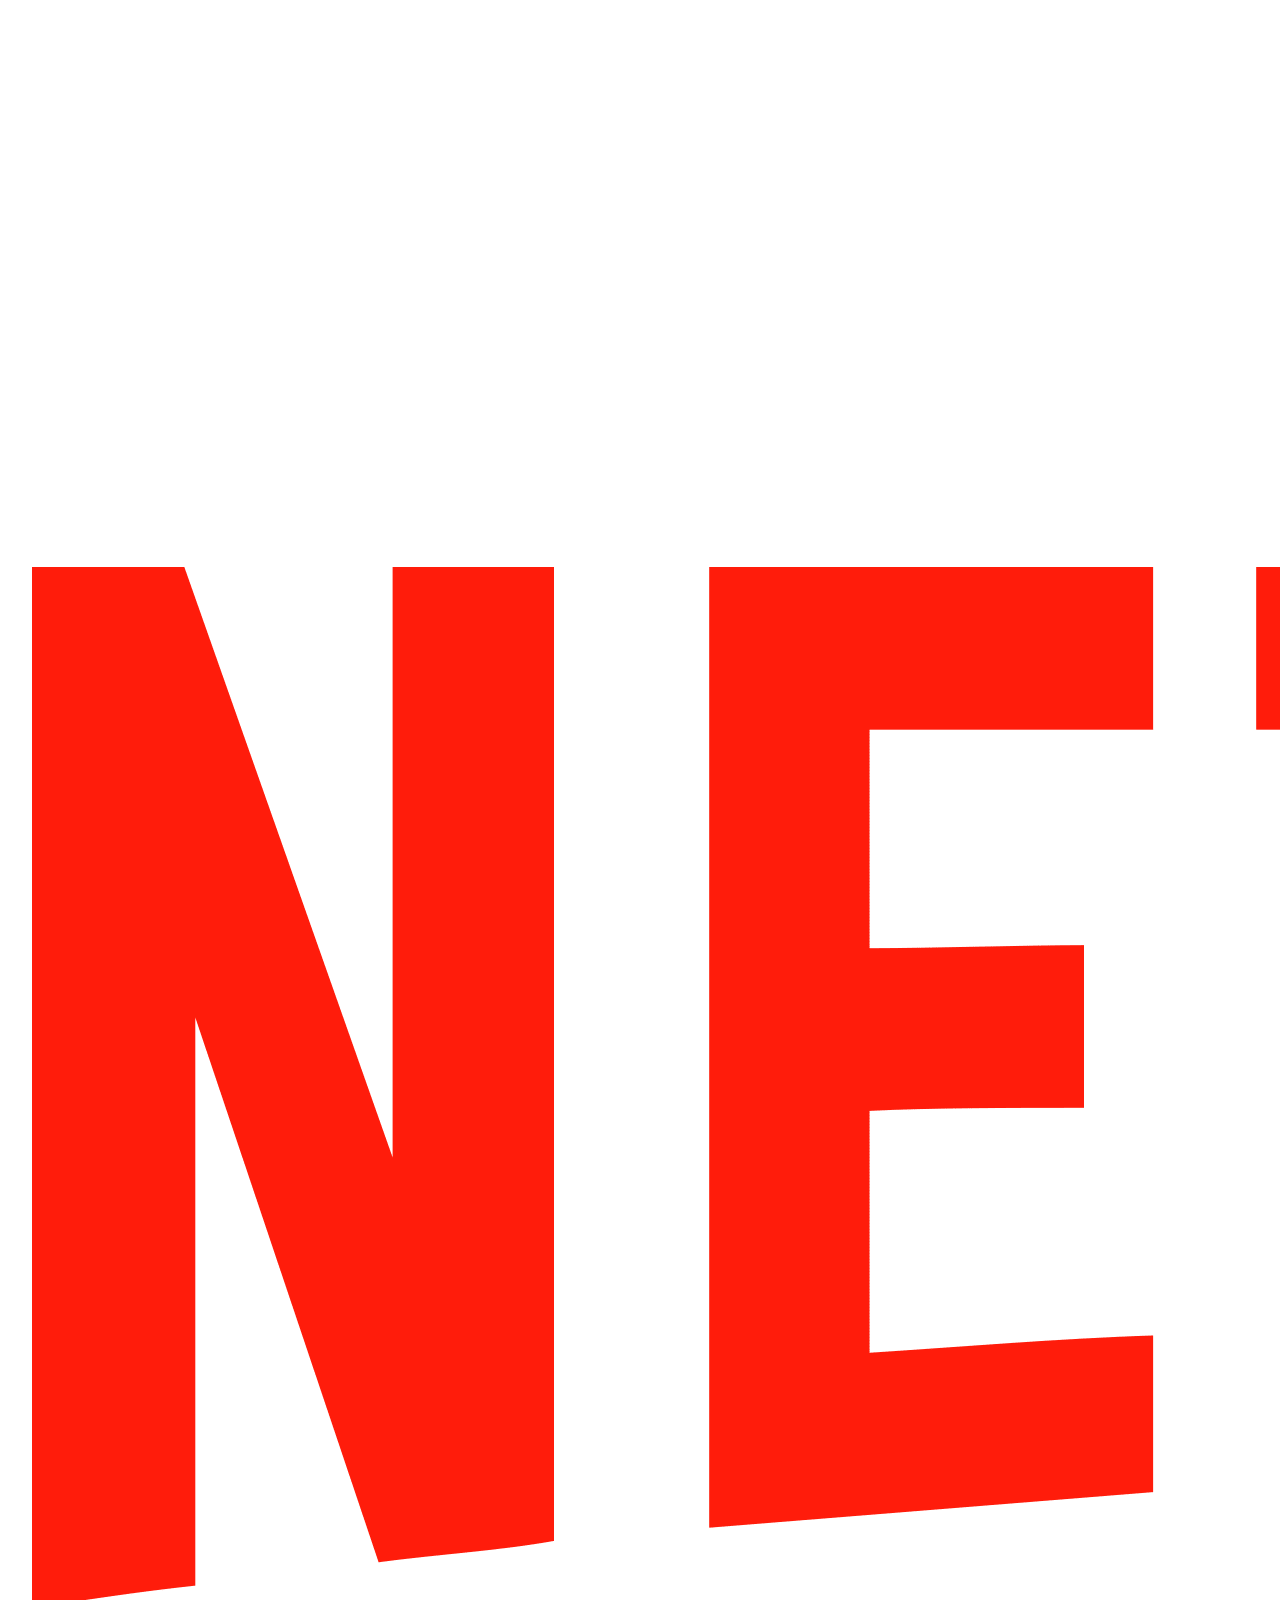
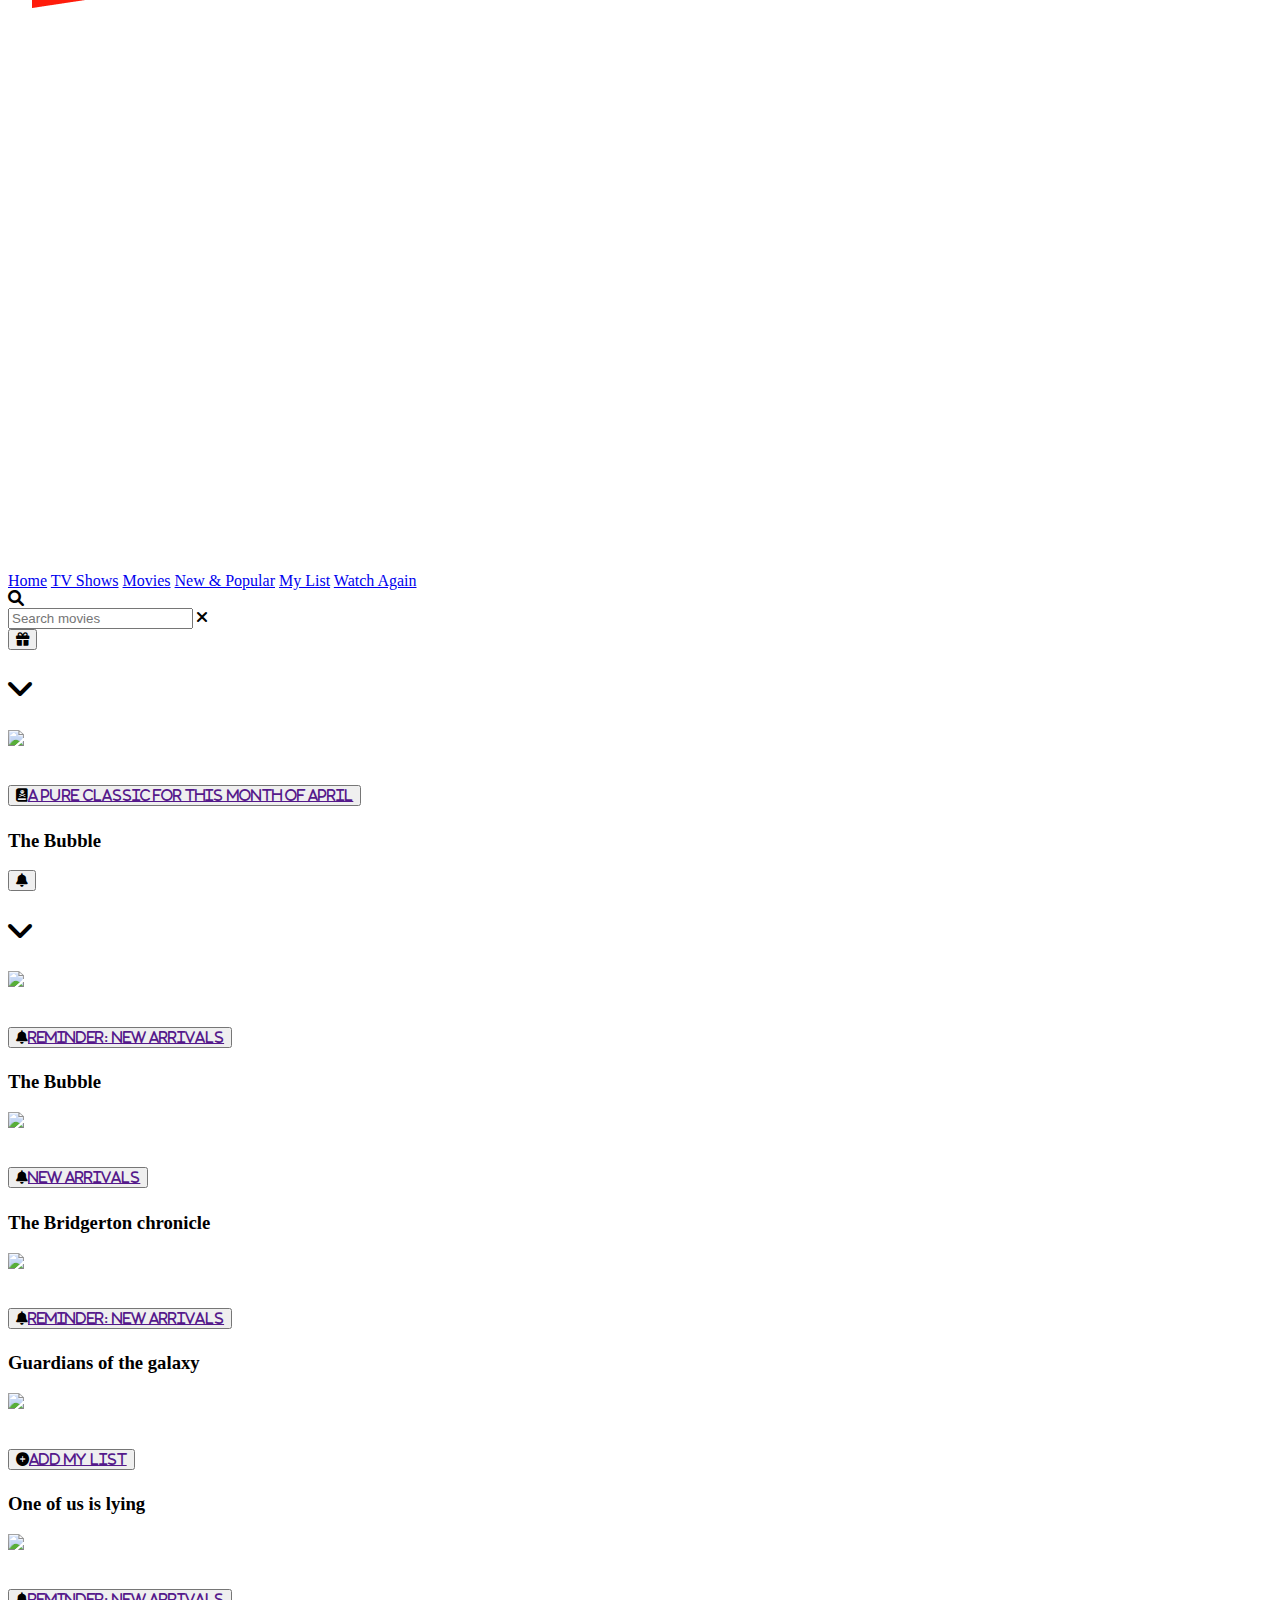
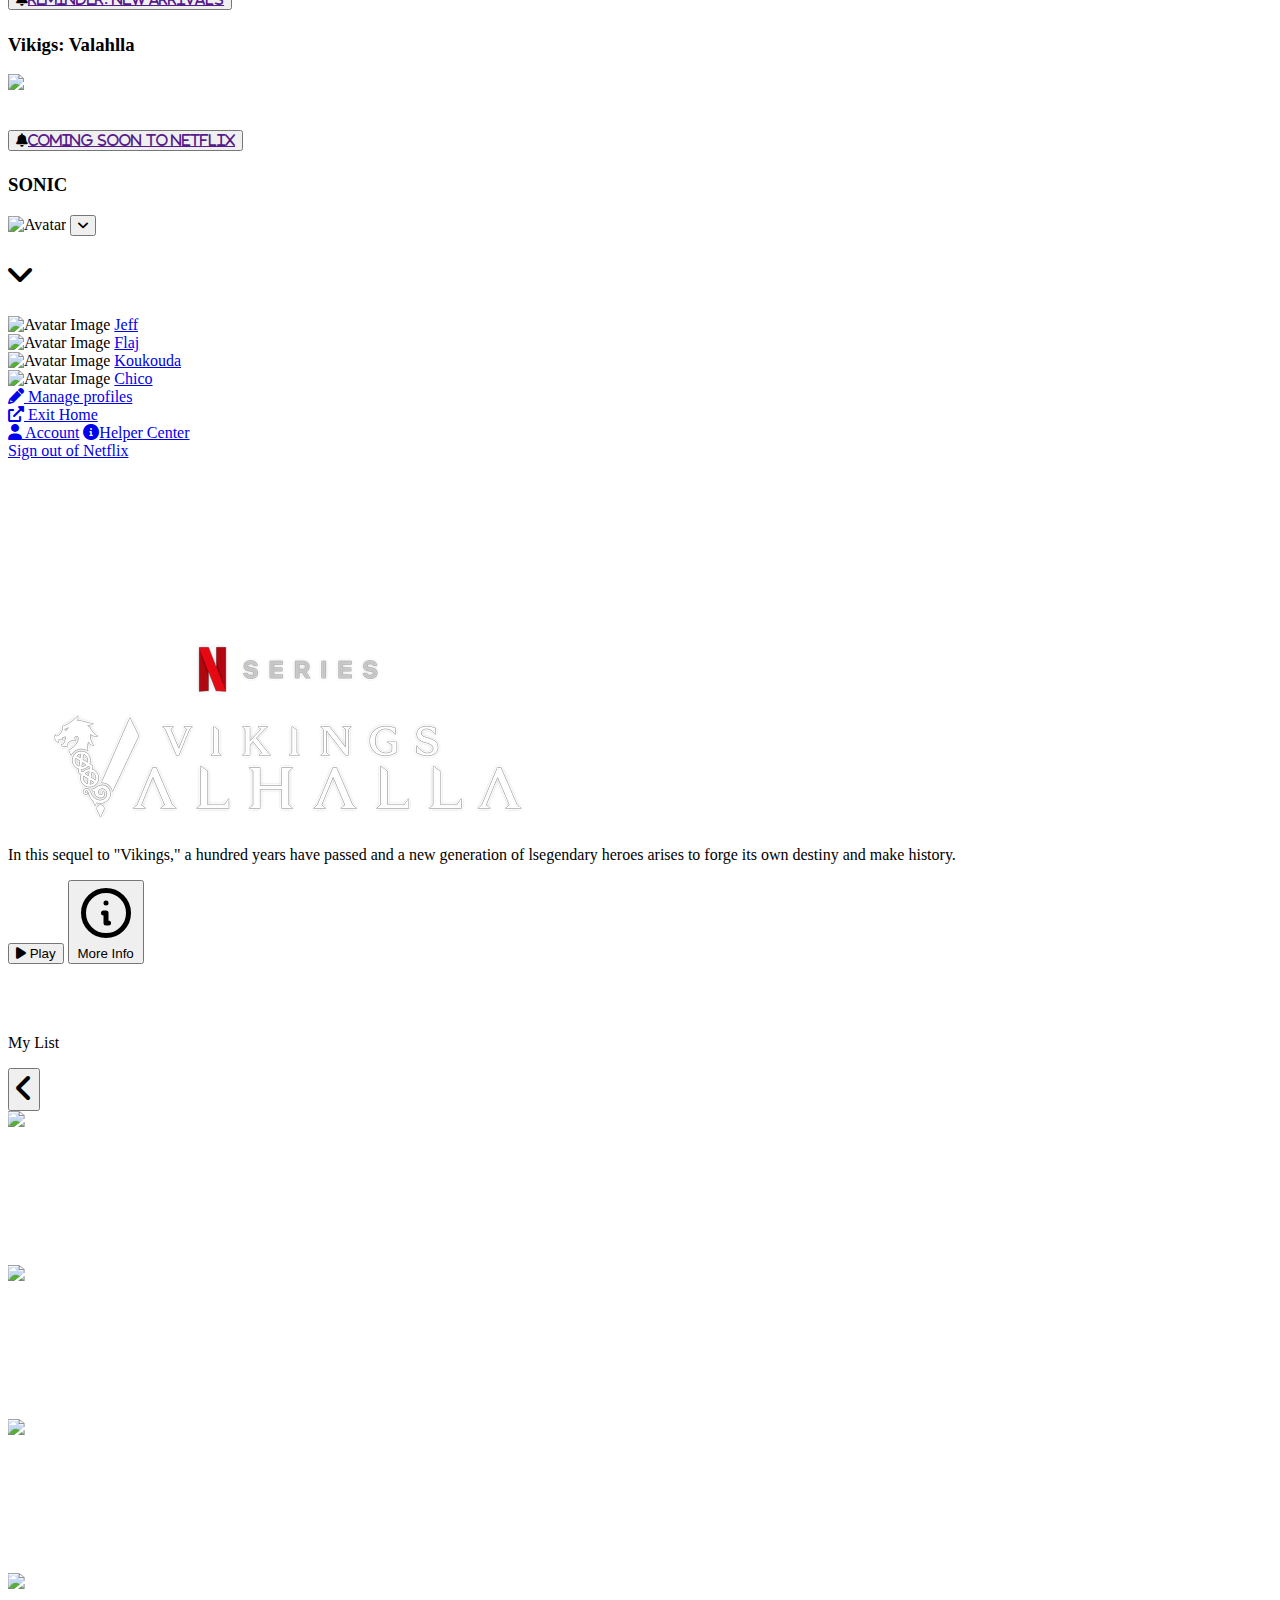
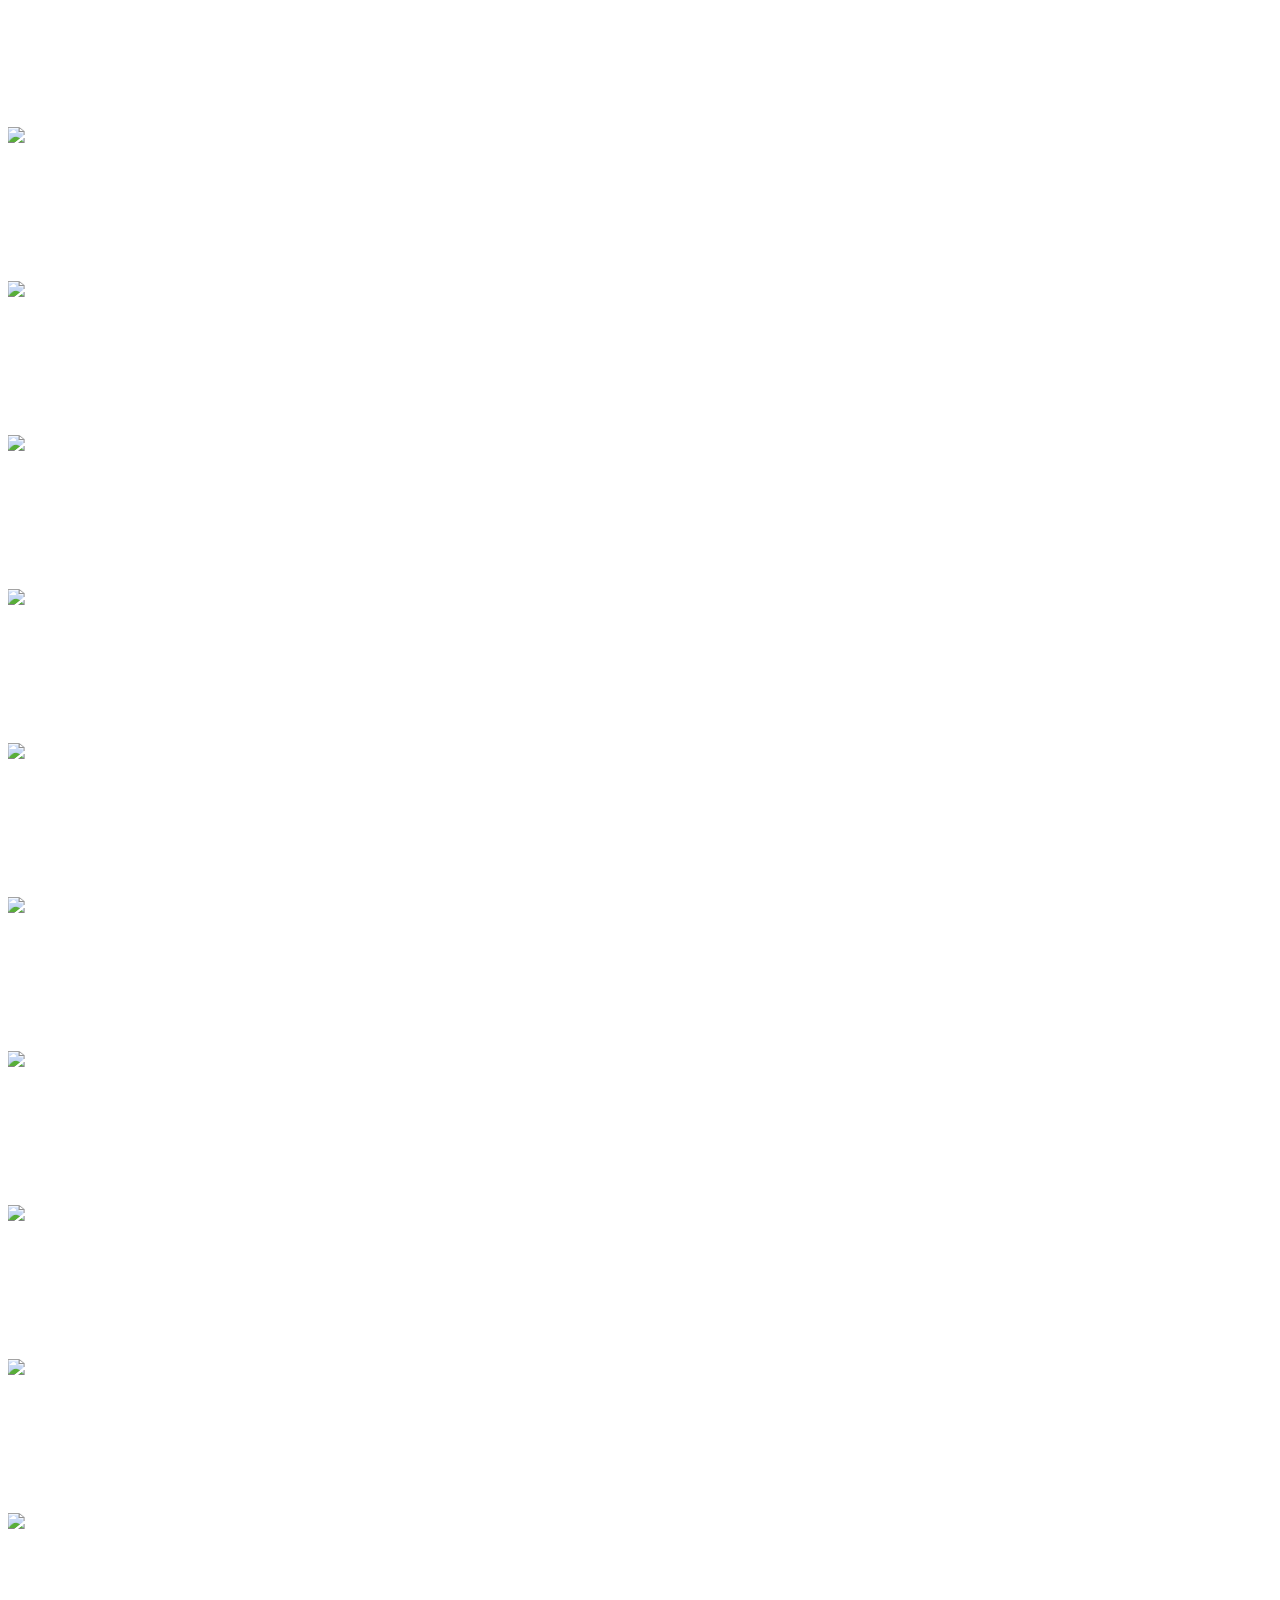
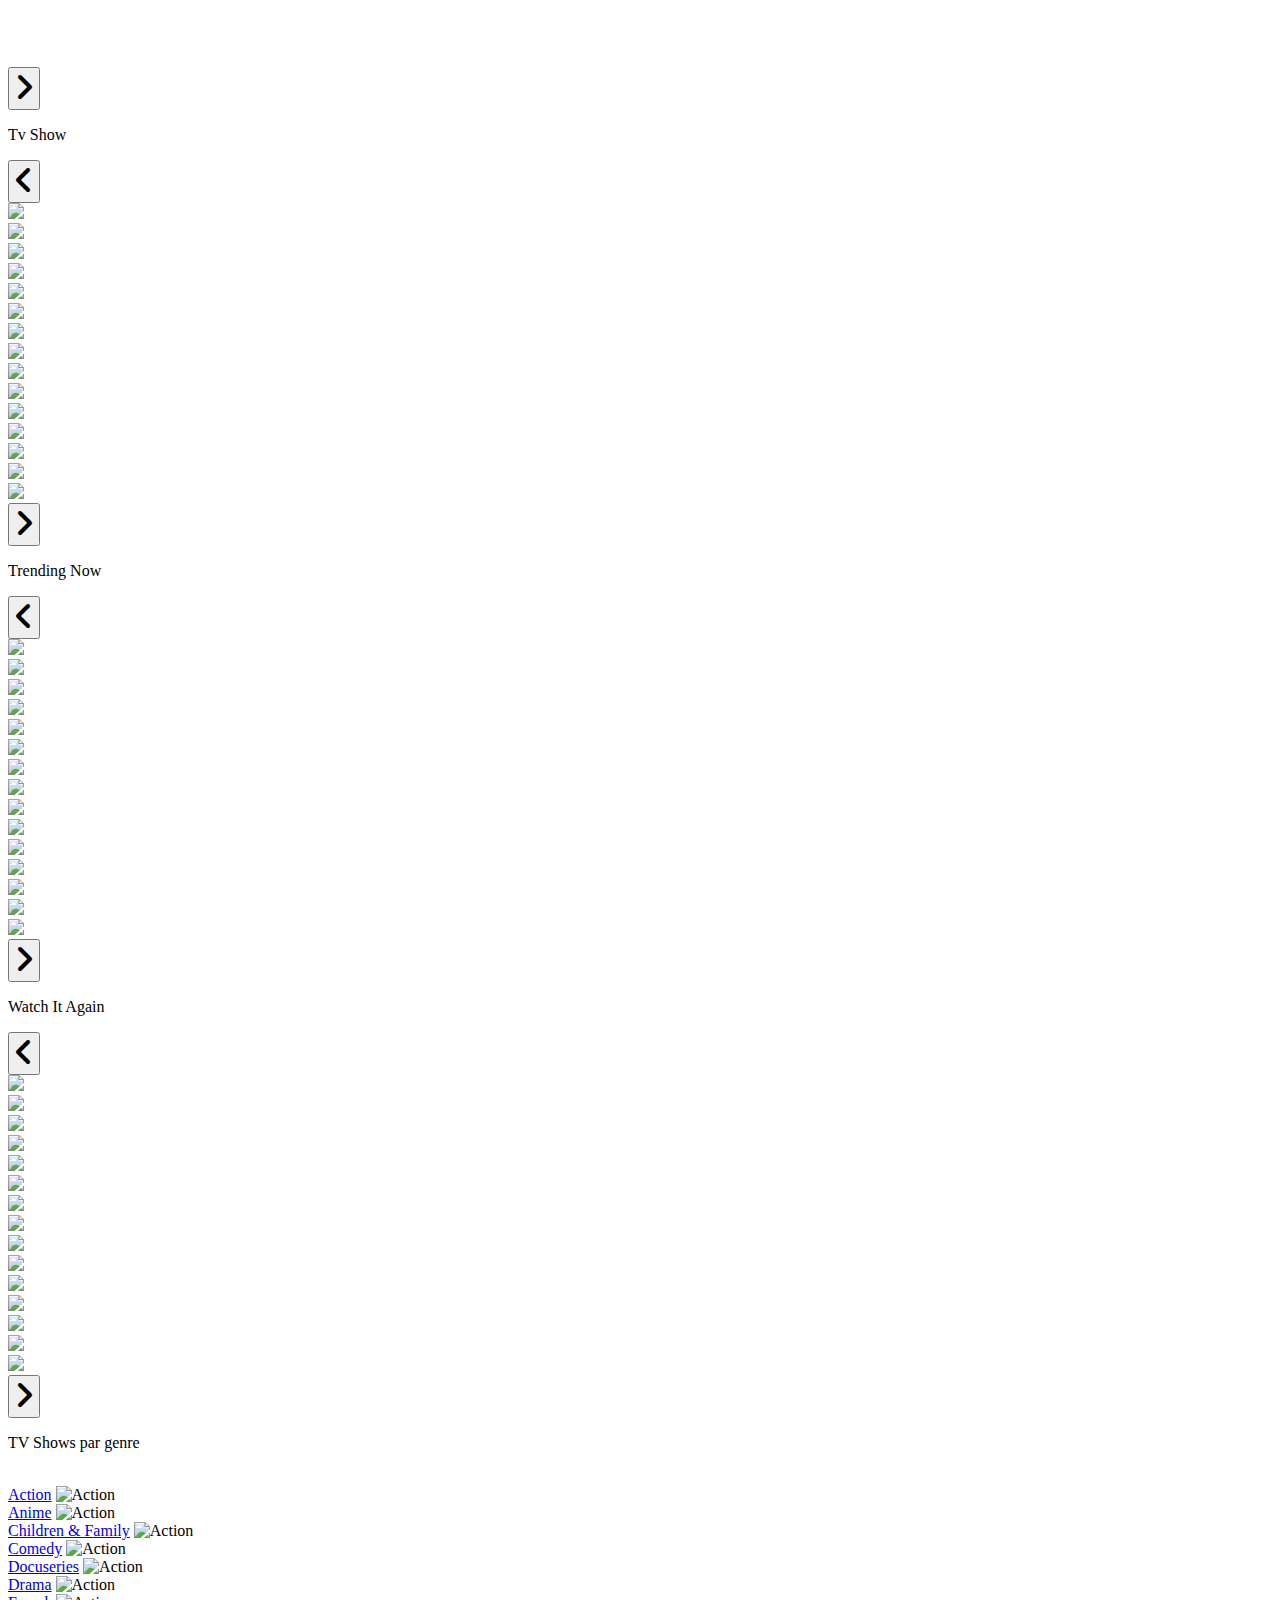
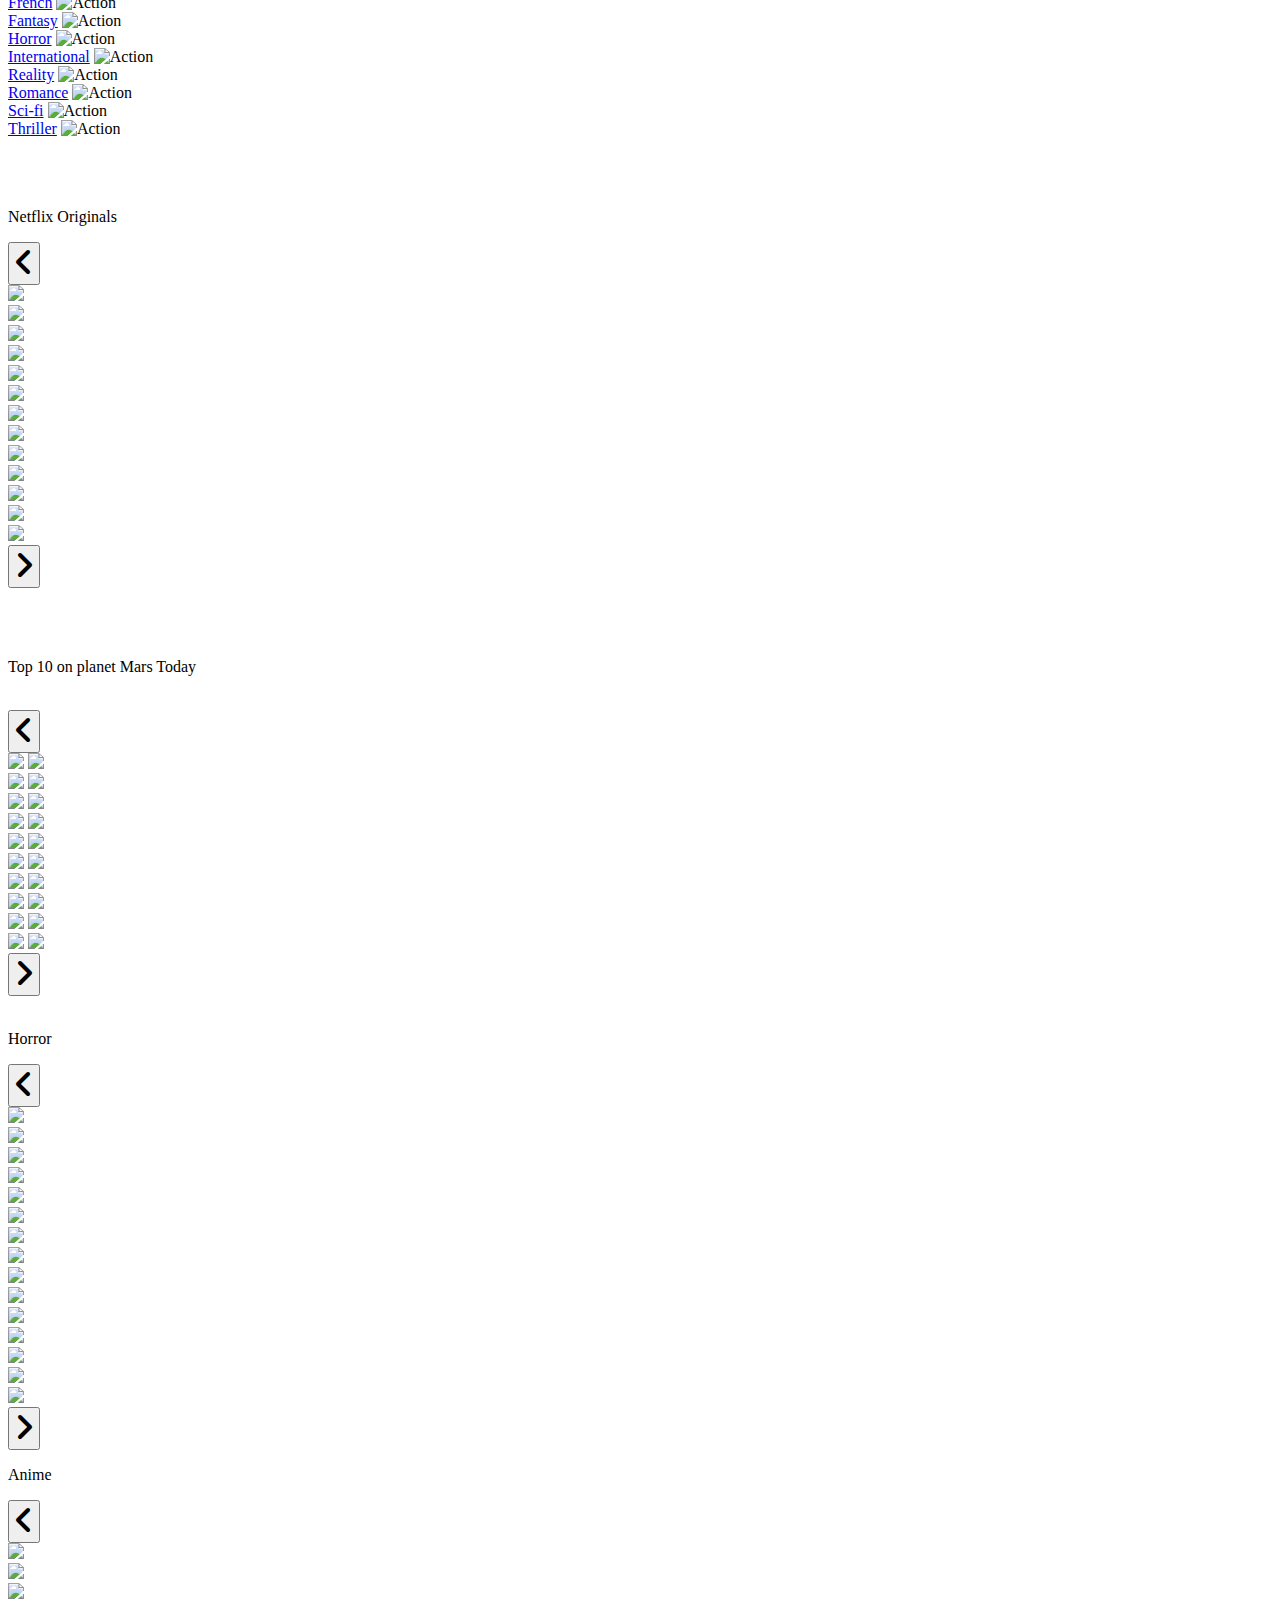
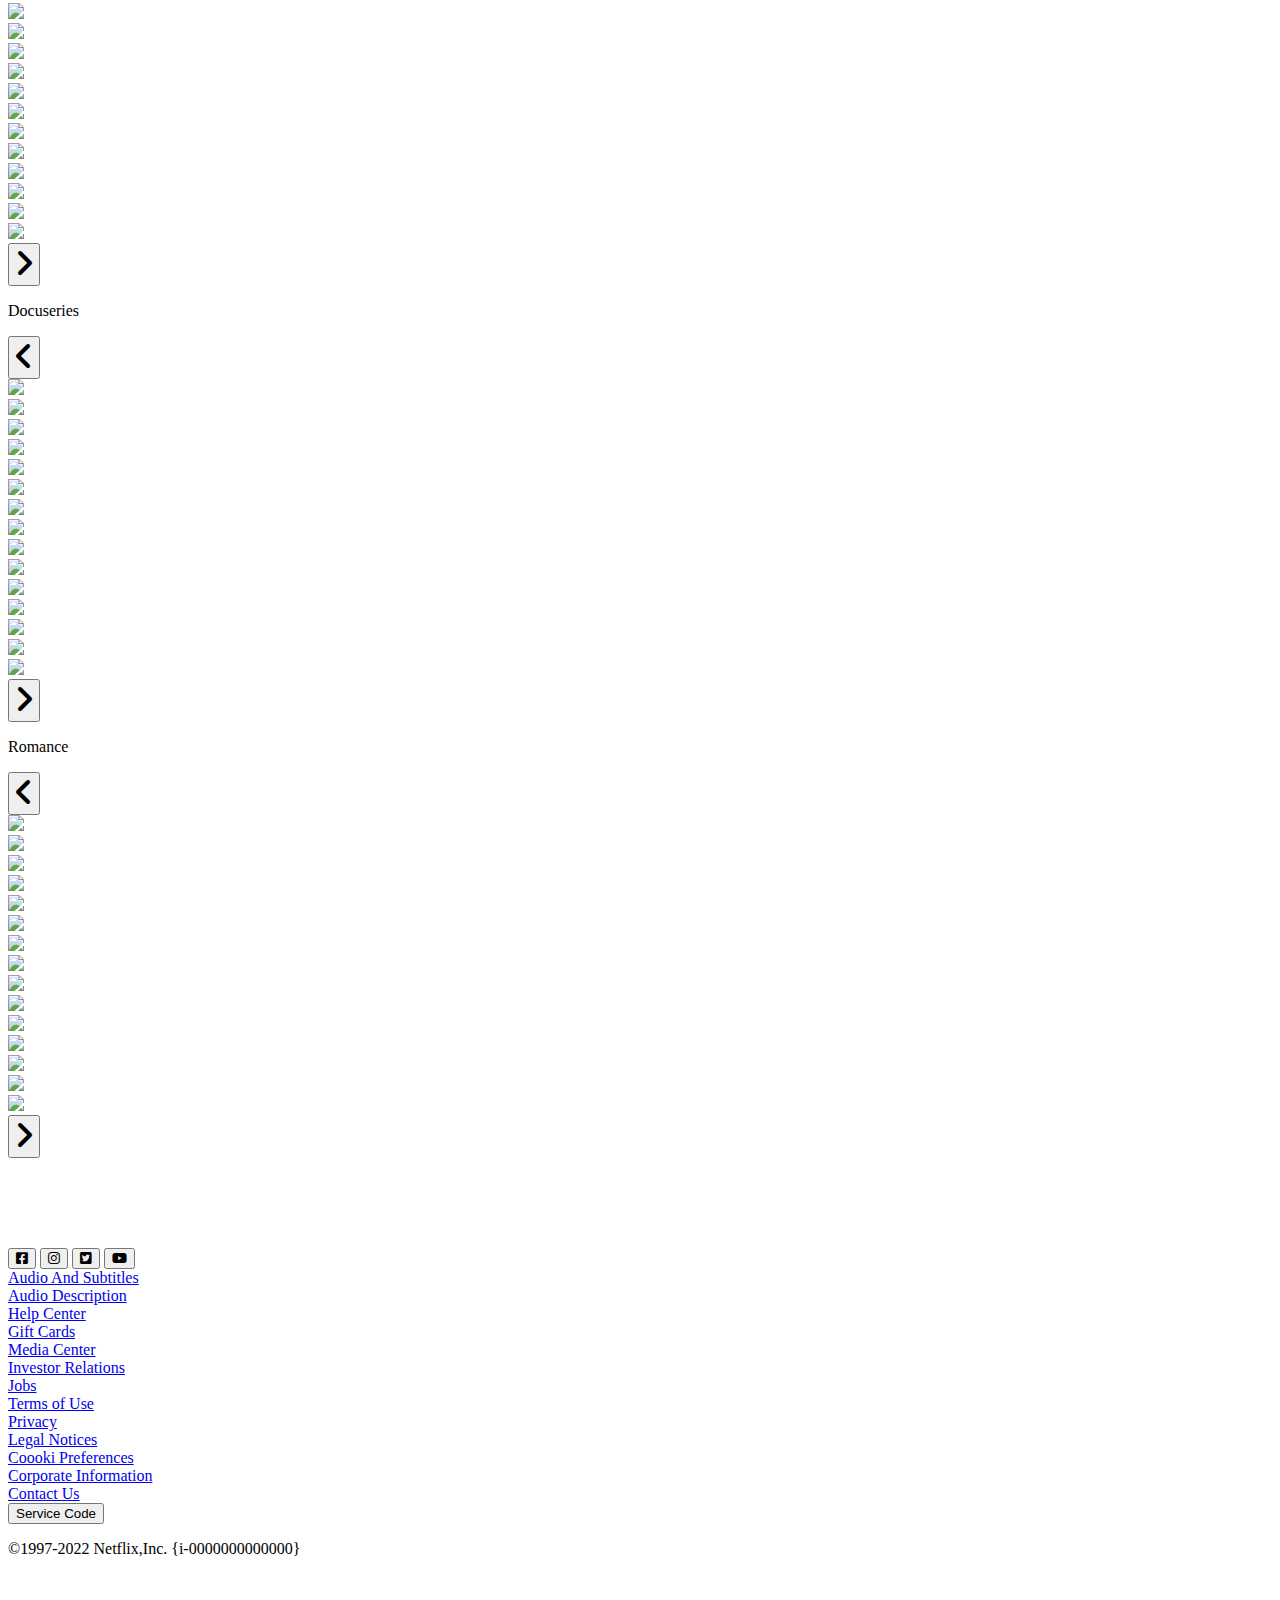
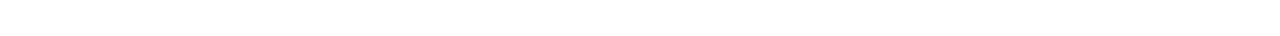
==== commit 73602fdf: "Update index.html" ====
--- a/Tailwind/Projet Netflix/index.html
+++ b/Tailwind/Projet Netflix/index.html
@@ -12,6 +12,7 @@
     <script src="https://cdn.tailwindcss.com"></script>
     <script src="https://ajax.googleapis.com/ajax/libs/jquery/3.5.1/jquery.min.js"></script>
     <link rel="stylesheet" href="./assets/css/styles.css">
+
     <link rel="stylesheet" href="https://cdnjs.cloudflare.com/ajax/libs/font-awesome/6.0.0/css/all.min.css" integrity="sha512-9usAa10IRO0HhonpyAIVpjrylPvoDwiPUiKdWk5t3PyolY1cOd4DSE0Ga+ri4AuTroPR5aQvXU9xC6qOPnzFeg==" crossorigin="anonymous" referrerpolicy="no-referrer"
     />
 
@@ -39,22 +40,154 @@
                 </nav>
 
                 <nav class="hidden xl:flex justify-center items-center space-x-8 ml-auto text-base font-semibold">
-                    <button><i class="fas fa-search text-xl cursor-pointer focus:outline-none"></i></button>
-                    <button><i class="fas fa-gift text-xl cursor-pointer focus:outline-none"></i></button>
-                    <button><i class="fas fa-bell text-xl cursor-pointer focus:outline-none"></i></button>
-
-                    <button class="flex items-center focus:outline-none">
-                            <img src="https://cdn.glitch.global/af80d5c9-1940-44f4-b657-43b4d1e813f7/avatar.jpg?v=1646815955058" alt="Avatar" class="w-8 h-8 rounded"/>
-                            <svg class="w-5 h-5 text-white ml-1" fill="currentColor" viewBox="0 0 20 20" xmlns="http://www.w3.org/2000/svg">
-                                <path fill-rule="evenodd" d="M5.293 7.293a1 1 0 011.414 0L10 10.586l3.293-3.293a1 1 0 111.414 1.414l-4 4a1 1 0 01-1.414 0l-4-4a1 1 0 010-1.414z" clip-rule="evenodd"></path>
-                            </svg>
-
-                        </button>
+                    <div class=" flex items-center justify-between ml-2 group research text-white">
+                        <div class="icon">
+                            <i class=" search fas fa-search text-xl cursor-pointer focus:outline-none"></i>
+                        </div>
+                        <div class="input">
+                            <input type="text"  placeholder="Search movies" id="search">
+                            <i class=" text-white search fa-solid fa-xmark text-xl cursor-pointer focus:outline-none"></i>
+                        </div>
+                    </div>
+
+                    <div class="flex items-center justify-between ml-2 group" onmouseover="HeaderSection('Inner')" onmouseout="HeaderSection('Inner')">
+                        <button><i class="fas fa-gift text-xl cursor-pointer focus:outline-none"></i></button>
+                        <div class="absolute w-[26rem] h-96 top-16 lg:right-26  md:right-24 border-t-2 border-white hover:cursor-pointer hidden transition-all" id="Inner">
+                            <h1 class="absolute lg:right-24 md:right-6 text-lg -translate-y-full mt-1"><i class="fa-solid fa-angle-down rotate-180"></i></h1>
+                            <div class="h-full ">
+                                <div>
+                                    <img src="./assets/img/Notification/death.jpg" class="w-169 object-cover rounded">
+                                </div>
+                                <div class="flex w-full p-4 h-32 border-b border-gray-500 bg-red/75 hover:bg-black">
+
+                                    <div class="ml-2 space-x-2 group">
+                                        <h1 class="text-md mb-1 text-gray-300 group-hover:text-white ">
+                                            <button><i class="fa-solid fa-book-skull text-yellow-400 text-xl cursor-pointer focus:outline-none"><a href="" class="pl-2 text-white text-xs">A pure classic for this month of April</a></i></button>
+                                        </h1>
+                                        <h3 class="text-gray-500 text-xl">The Bubble</h3>
+                                    </div>
+                                </div>
+                            </div>
+                        </div>
+                    </div>
+                    <div onmouseover="HeaderSection('NotiJeff')" onmouseout="HeaderSection('NotiJeff')">
+                        <button><i class="fas fa-bell text-xl cursor-pointer focus:outline-none"></i></button>
+
+                        <div class="absolute w-[26rem] h-96 top-16 lg:right-28 md:right-24 border-t-2 border-white hover:cursor-pointer hidden transition-all" id="NotiJeff">
+                            <h1 class="absolute lg:right-8 md:right-6 text-lg -translate-y-full mt-1"><i class="fa-solid fa-angle-down rotate-180"></i></h1>
+                            <div class="h-full overflow-y-scroll">
+
+                                <div class="flex w-full p-4 h-32 border-b border-gray-500 bg-black/75 hover:bg-black">
+                                    <img src="./assets/img/Notification/The-Bubble-Netflix-660x371.webp" class="w-169 object-cover rounded">
+                                    <div class="ml-2 space-x-2 group">
+                                        <h1 class="text-md mb-1 text-gray-300 group-hover:text-white ">
+                                            <button><i class="fas fa-bell text-yellow-400   text-xl cursor-pointer focus:outline-none"><a href="" class="pl-2 text-white text-xs">Reminder: New arrivals</a></i></button>
+                                        </h1>
+                                        <h3 class="text-gray-500 text-xl">The Bubble</h3>
+                                    </div>
+                                </div>
+                                <div class="flex w-full p-4 h-32 border-b border-gray-500 bg-black/75 hover:bg-black">
+                                    <img src="./assets/img/Notification/bd.jpg" class="w-169 object-cover rounded">
+                                    <div class="ml-2 space-x-2 group">
+                                        <h1 class="text-md mb-1 text-gray-300 group-hover:text-white ">
+                                            <button><i class="fas fa-bell text-yellow-400   text-xl cursor-pointer focus:outline-none"><a href="" class="pl-2 text-white text-xs">New arrivals</a></i></button>
+                                        </h1>
+                                        <h3 class="text-gray-500 text-xl">The Bridgerton chronicle</h3>
+                                    </div>
+                                </div>
+                                <div class="flex w-full p-4 h-32 border-b border-gray-500 bg-black/75 hover:bg-black">
+                                    <img src="./assets/img/Notification/guardian.jpg.crdownload" class="w-169 object-cover rounded">
+                                    <div class="ml-2 space-x-2 group">
+                                        <h1 class="text-md mb-1 text-gray-300 group-hover:text-white ">
+                                            <button><i class="fas fa-bell text-yellow-400   text-xl cursor-pointer focus:outline-none"><a href="" class="pl-2 text-white text-xs">Reminder: New arrivals</a></i></button>
+                                        </h1>
+                                        <h3 class="text-gray-500 text-xl">Guardians of the galaxy</h3>
+                                    </div>
+                                </div>
+                                <div class="flex w-full p-4 h-32 border-b border-gray-500 bg-black/75 hover:bg-black">
+                                    <img src="./assets/img/Notification/one-of-us-is-lying_1633790143.jpg" class="w-169 object-cover rounded">
+                                    <div class="ml-2 space-x-2 group">
+                                        <h1 class="text-md mb-1 text-gray-300 group-hover:text-white ">
+                                            <button><i class="fas fa-circle-plus text-red-400 text-xl cursor-pointer focus:outline-none"><a href="" class="pl-2 text-white text-xs">Add my list</a></i></button>
+                                        </h1>
+                                        <h3 class="text-gray-500 text-xl">One of us is lying </h3>
+                                    </div>
+                                </div>
+                                <div class="flex w-full p-4 h-32 border-b border-gray-500 bg-black/75 hover:bg-black">
+                                    <img src="./assets/img/Notification/vikings-valhalla-title.jpeg" class="w-169 object-cover rounded">
+                                    <div class="ml-2 space-x-2 group">
+                                        <h1 class="text-md mb-1 text-gray-300 group-hover:text-white ">
+                                            <button><i class="fas fa-bell text-yellow-400   text-xl cursor-pointer focus:outline-none"><a href="" class="pl-2 text-white text-xs">Reminder: New arrivals</a></i></button>
+                                        </h1>
+                                        <h3 class="text-gray-500 text-xl">Vikigs: Valahlla</h3>
+                                    </div>
+                                </div>
+                                <div class="flex w-full p-4 h-32 border-b border-gray-500 bg-black/75 hover:bg-black">
+                                    <img src="./assets/img/Notification/will-sonic-hedgehog-be-netflix.jpg" class="w-169 object-cover rounded">
+                                    <div class="ml-2 space-x-2 group">
+                                        <h1 class="text-md mb-1 text-gray-300 group-hover:text-white ">
+                                            <button><i class="fas fa-bell text-yellow-400   text-xs cursor-pointer focus:outline-none"><a href="" class="pl-2 text-white text-xs">Coming soon to Netflix</a></i></button>
+                                        </h1>
+                                        <h3 class="text-gray-500 text-xl">SONIC</h3>
+                                    </div>
+                                </div>
+
+
+                            </div>
+                        </div>
+
+                    </div>
+
+                    <div class="flex items-center justify-between ml-2 group" onmouseover="HeaderSection('option')" onmouseout="HeaderSection('option')">
+
+                        <img src="https://cdn.glitch.global/af80d5c9-1940-44f4-b657-43b4d1e813f7/avatar.jpg?v=1646815955058" alt="Avatar" class="w-10 rounded group-hover:cursor-pointer">
+                        <button class="focus:outline-none"><i class="fa-solid fa-angle-down ml-2 group-hover:rotate-180 transition-all"></i></button>
+
+                        <!-- Profile Block -->
+                        <div class="absolute right-0 hidden top-16 mt-3 bg-black opacity-75 w-48 border border-gray-800 right-10 transition-all" id="option">
+                            <h1 class="absolute right-10 text-lg -translate-y-full mt-1"><i class="fa-solid fa-angle-down rotate-180"></i></h1>
+                            <div class="p-3 border-b border-gray-500 flex-col">
+                                <div class="flex mb-3 items-center ">
+                                    <img src="https://ih1.redbubble.net/image.618405117.2432/flat,1000x1000,075,f.u2.jpg" alt="Avatar Image" class="w-10 rounded">
+                                    <a href="#" class="text-sm ml-2 hover:text-red-600 focus:outline-none">Jeff</a>
+                                </div>
+                                <div class="flex mb-3 items-center group">
+                                    <img src="https://upload.wikimedia.org/wikipedia/commons/0/0b/Netflix-avatar.png" alt="Avatar Image" class="w-10 rounded">
+                                    <a href="#" class="text-sm ml-2 hover:text-red-600 focus:outline-none">Flaj</a>
+                                </div>
+                                <div class="flex mb-3 items-center group">
+                                    <img src="https://pbs.twimg.com/profile_images/1165907170178695168/JLkRF8ZY_400x400.png" alt="Avatar Image" class="w-10 rounded">
+                                    <a href="#" class="text-sm ml-2 hover:text-red-600 focus:outline-none">Koukouda</a>
+                                </div>
+                                <div class="flex mb-3 items-center group">
+                                    <img src="https://www.coherentcinema.com/wp-content/uploads/2020/04/money-heist-s4.jpg" alt="Avatar Image" class="w-10 rounded">
+                                    <a href="#" class="text-sm ml-2 hover:text-red-600 focus:outline-none">Chico</a>
+                                </div>
+
+                                <div>
+                                    <a href="#" class="text-sm ml-3 hover:text-red-600 focus:outline-none"><span class="text-lg mr-3"> <i class="text-xl fa-solid fa-pencil "></i></span> Manage profiles</a>
+                                </div>
+                                <div>
+                                    <a href="#" class="text-sm ml-3 hover:text-red-600 focus:outline-none"><span class="text-lg mr-3"><i class="text-xl fa-solid fa-up-right-from-square"></i> </span> Exit Home</a>
+                                </div>
+                            </div>
+                            <div class="p-3 border-b border-gray-500 flex justify-center flex-col">
+                                <a href="#" class="hover:text-red-600 ml-3 mb-2 text-sm focus:outline-none"><span class="text-lg mr-3"><i class="fa-solid fa-user"></i></span> Account</a>
+                                <a href="#" class="hover:text-red-600 ml-3 text-sm focus:outline-none"><span class="text-lg mr-3"><i class="fa-solid fa-circle-info"></i></span>Helper Center</a>
+                            </div>
+                            <div class="p-3">
+                                <a href="#" class="hover:text-red-600 pl-6 text-sm focus:outline-none">Sign out of Netflix</a>
+                            </div>
+                        </div>
+
+                    </div>
 
                 </nav>
             </div>
 
         </section>
+
+
 
 
 
@@ -1316,11 +1449,22 @@
 
     <!------------------------------------------------JS link------------------------------------------------>
     <script src="./assets/js/main.js"></script>
+    <script>
+        const search = document.querySelector('.search');
+        const clear = document.querySelector('.clear');
+
+        search.onclick = function() {
+            document.querySelector('.research').classList.toggle('active');
+        }
+        clear.onclick = function() {
+            document.getElementById('.clear').value = '';
+        }
+    </script>
     <!------------------------------------------------JS link------------------------------------------------>
 
 
 
-    < /body>
-
-        < /html>
-            < /html>
+</body>
+
+
+</html>
